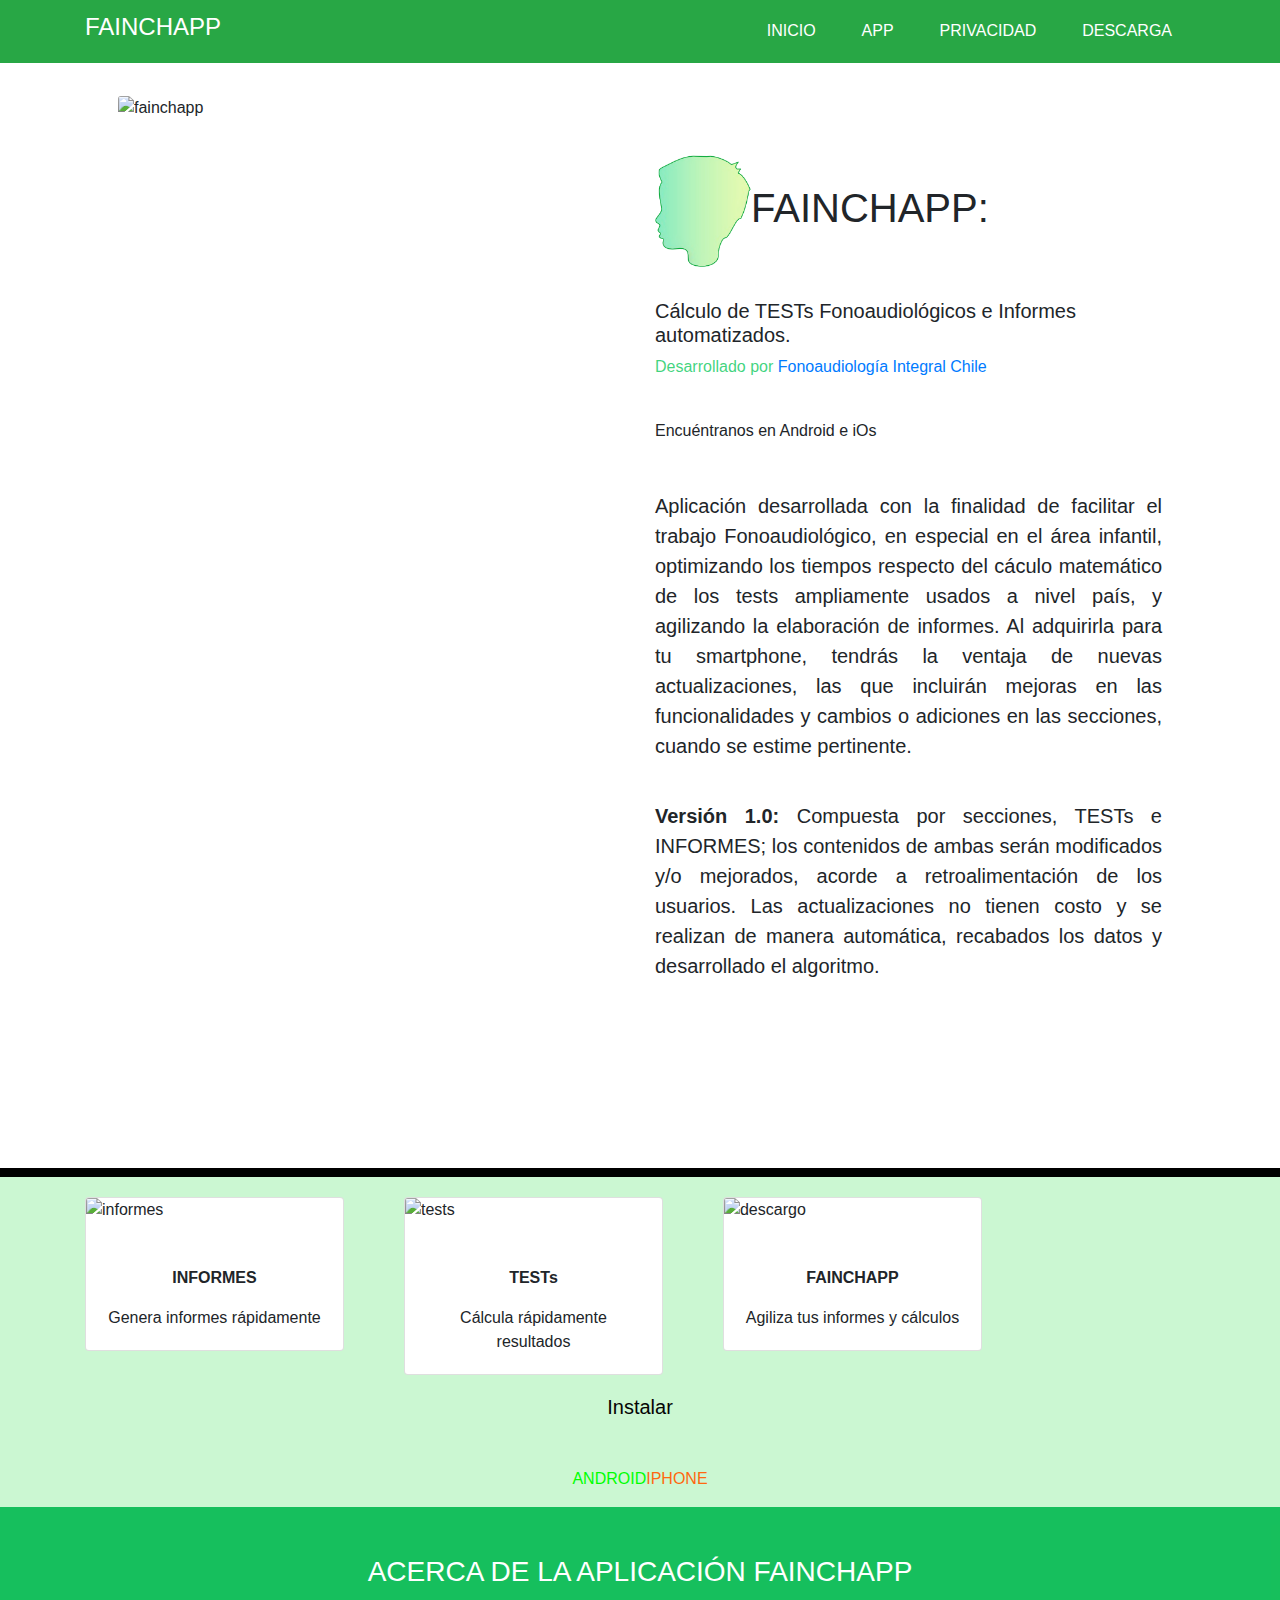
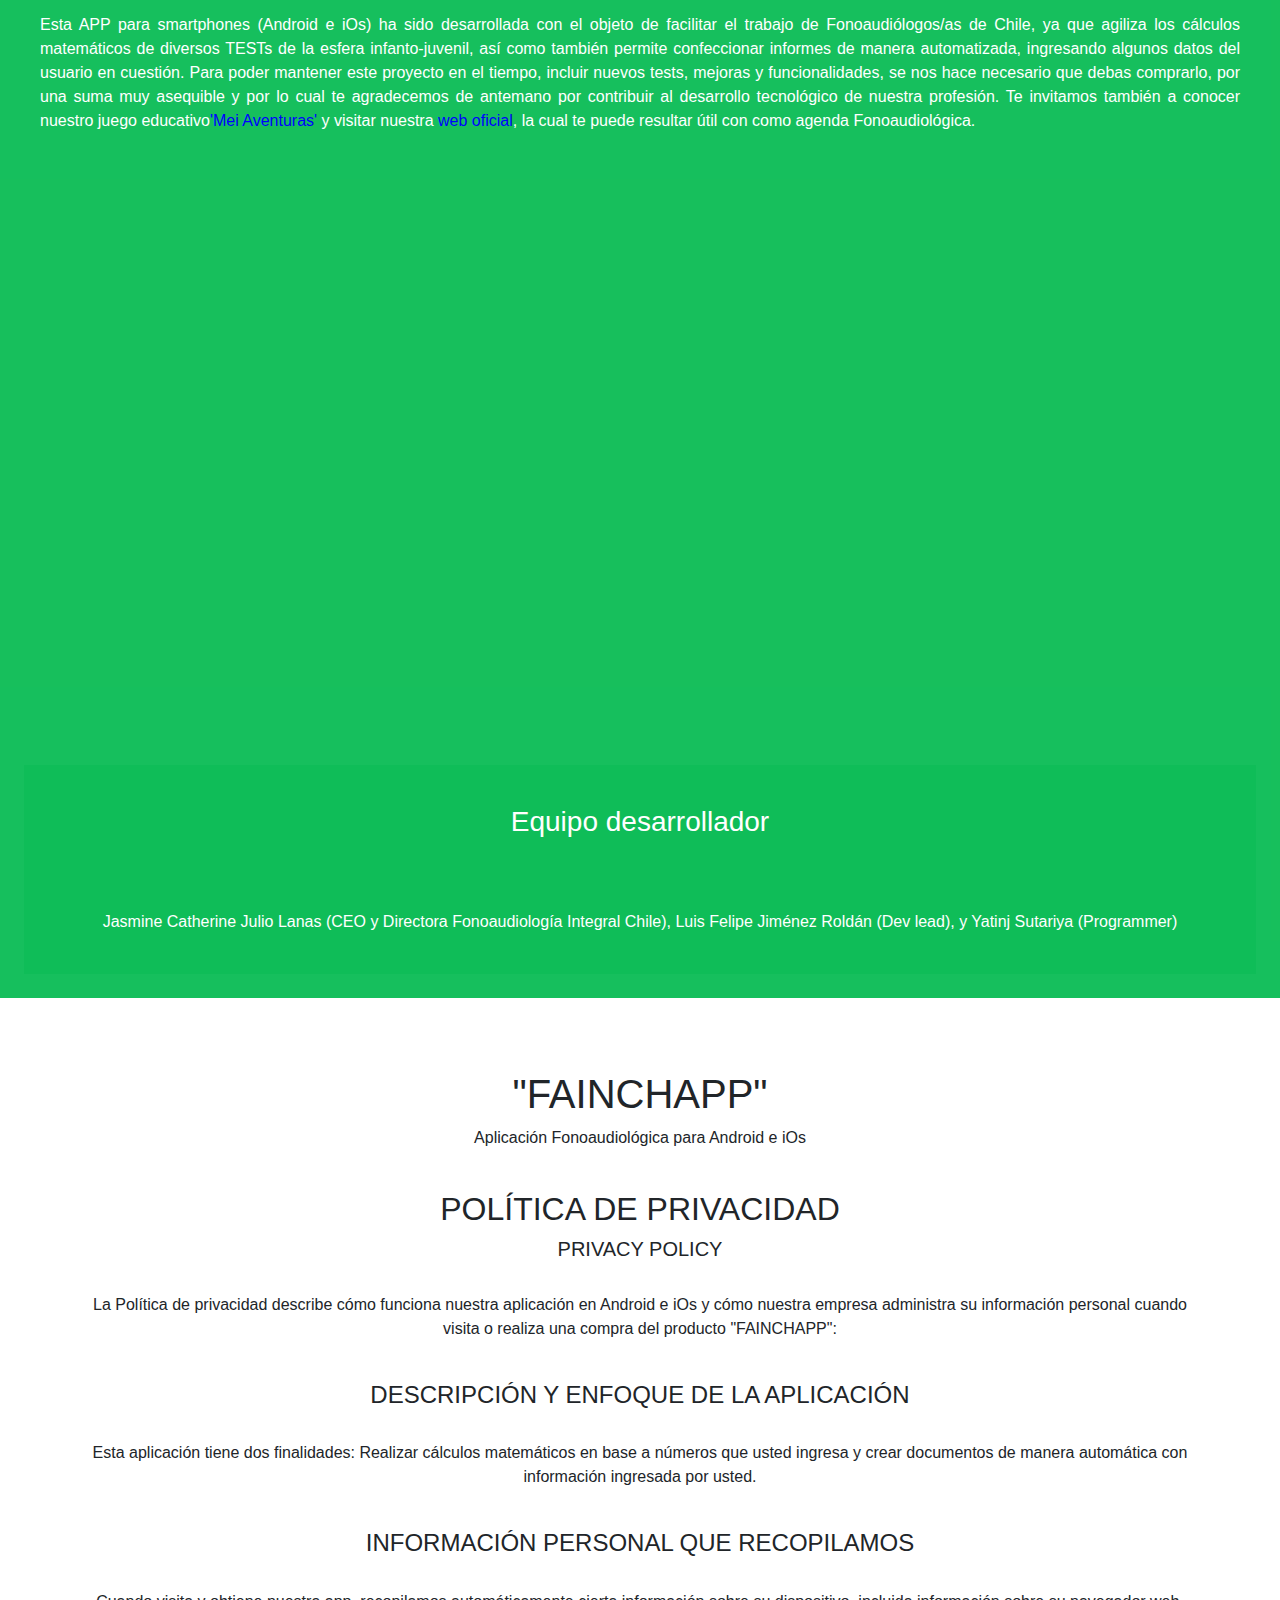
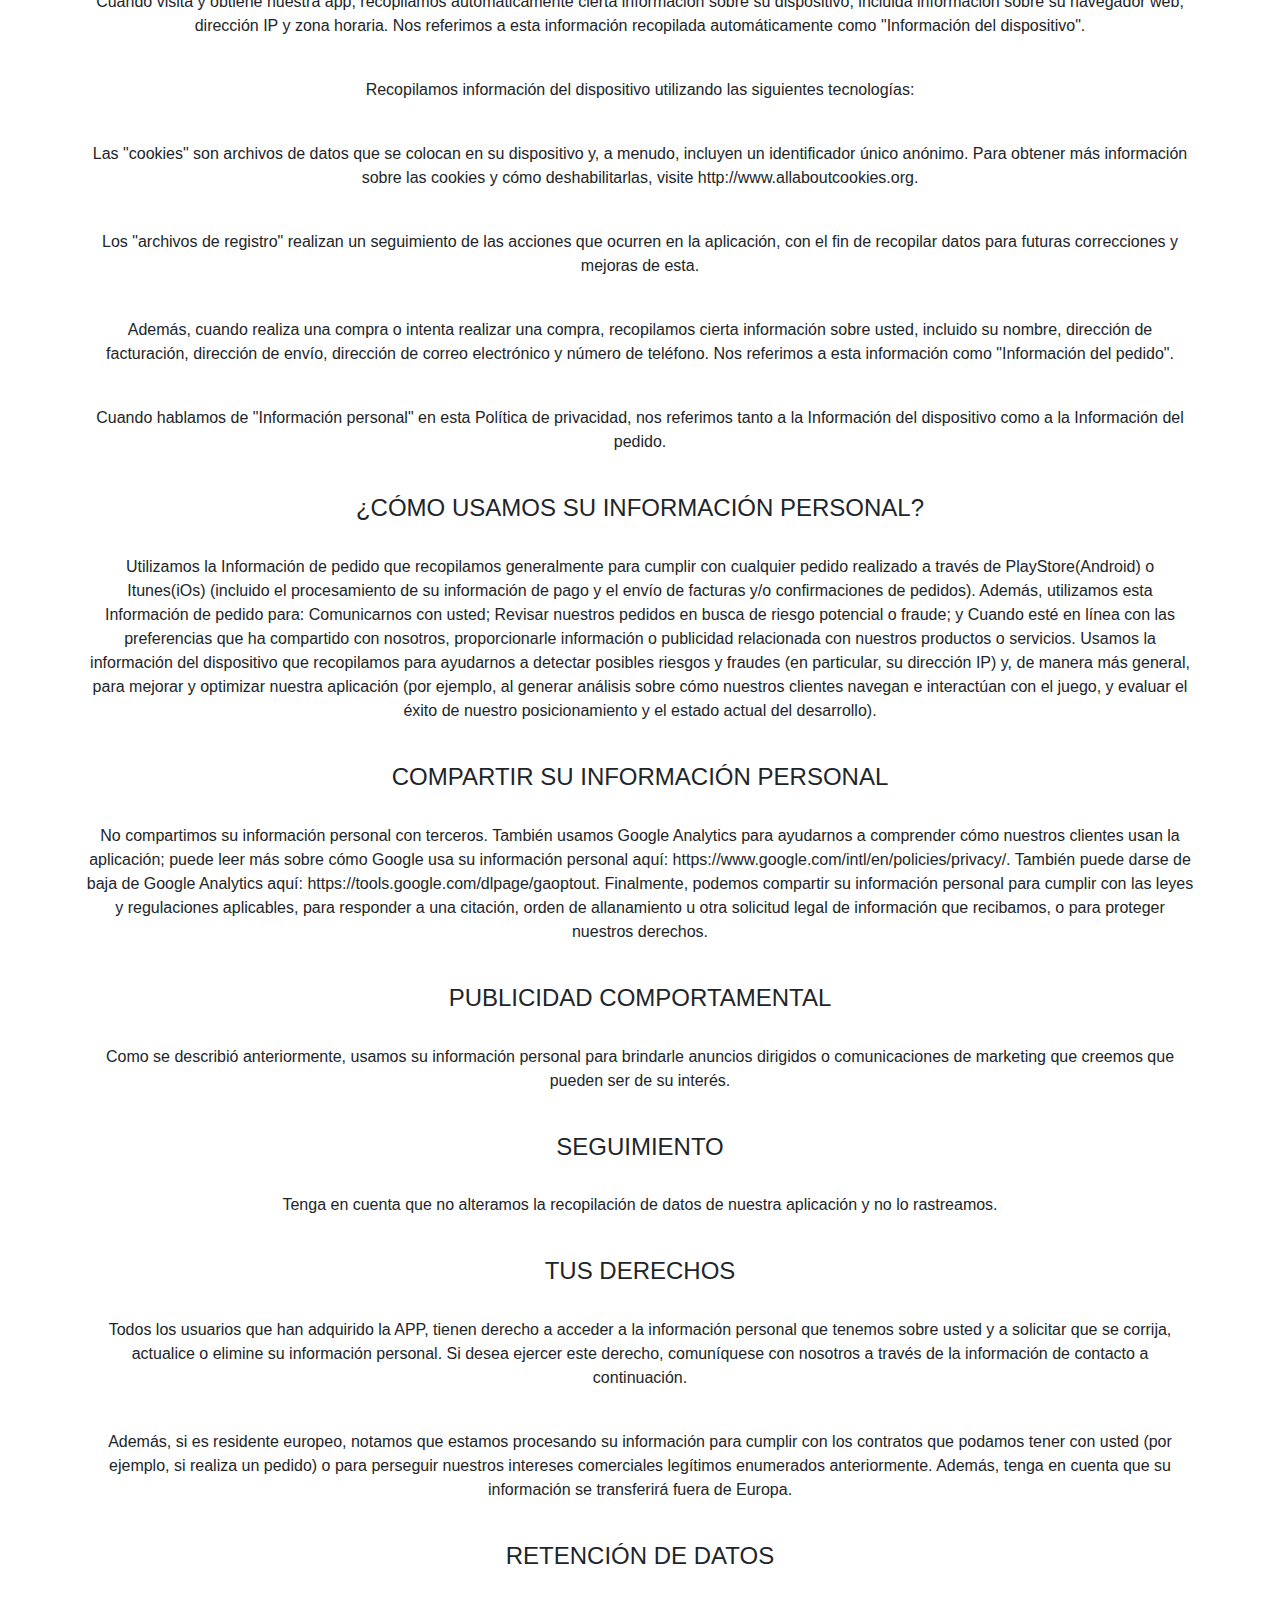
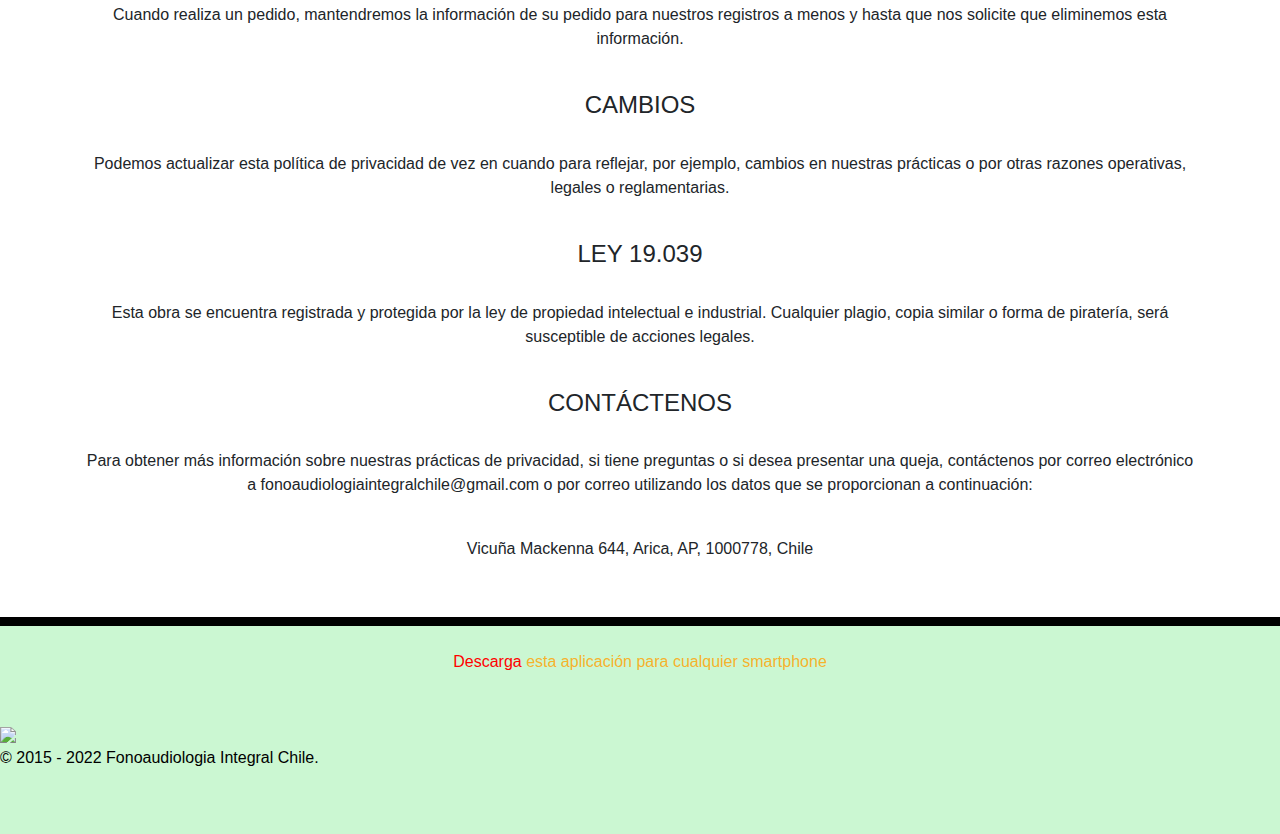
==== index.html @ bdc782ac "index-with-embed-video" ====
<!DOCTYPE html>
<html lang="es">

<head>
    <meta http-equiv="Content-Type" content="text/html; charset=UTF-8">
    <!--CSS de Bootstrap 4.5.2-->
    <link rel="stylesheet" href="https://stackpath.bootstrapcdn.com/bootstrap/4.5.2/css/bootstrap.min.css" integrity="sha384-JcKb8q3iqJ61gNV9KGb8thSsNjpSL0n8PARn9HuZOnIxN0hoP+VmmDGMN5t9UJ0Z" crossorigin="anonymous">
    <!--CSS de Fontawesome 5.10.0-->
    <link rel="stylesheet" href="https://pro.fontawesome.com/releases/v5.10.0/css/all.css" integrity="sha384-AYmEC3Yw5cVb3ZcuHtOA93w35dYTsvhLPVnYs9eStHfGJvOvKxVfELGroGkvsg+p" crossorigin="anonymous" />
    <link rel="stylesheet" href="./css/styles.css">
    <meta http-equiv="X-UA-Compatible" content="IE=edge,chrome=1">
    <title>FAINCHAPP</title>
    <link rel="shortcut icon" type="image/png" href="./assets/favicon.ico">
    <script src="./index_files/j.php" type="text/javascript"></script>
    <script src="./index_files/j(1).php" type="text/javascript"></script>
    <script src="./index_files/va-3a8c03cc83fd9c554b5af6e1cc1ffa80.js.descarga" crossorigin="anonymous" type="text/javascript"></script>
    <!-- End VWO Async Smartcode -->

    <!-- This site is optimized with the Yoast SEO plugin v17.6 - https://yoast.com/wordpress/plugins/seo/ -->
    <meta name="description" content="FAINCHAPP Calculadora de test fonoaudiológicos e informes automaticos">
    <link rel="canonical" href="https://www.fainchapp.cl">
    <meta property="og:locale" content="es_ES">
    <meta property="og:type" content="website">
    <meta property="og:title" content="FAINCHAPP">
    <meta property="og:description" content="FAINCHAPP Calculadora de test fonoaudiológicos">
    <meta property="og:url" content="https://www.fainchapp.cl/">
    <meta property="og:site_name" content="FAINCHAPP">
    <meta name="twitter:card" content="summary">

    <!-- / Yoast SEO plugin. -->

    <link rel="stylesheet" id="wp-block-library-css" href="./index_files/style.min.css" type="text/css" media="all">
    <link rel="stylesheet" id="asa2-css" href="./index_files/asa2.min.css" type="text/css" media="all">
    <link rel="stylesheet" id="app-banners-styles-css" href="./index_files/jquery.smartbanner.min.css" type="text/css" media="all">
    <link rel="stylesheet" id="google_fonts-css" href="./index_files/css" type="text/css" media="all">
    <link rel="stylesheet" id="font_awesome-css" href="./index_files/font-awesome.min.css" type="text/css" media="all">
    <link rel="stylesheet" id="juicerstyle-css" href="./index_files/embed.css" type="text/css" media="all">
    <link rel="stylesheet" id="our_css-css" href="./index_files/main.css" type="text/css" media="all">
    <script type="text/javascript" src="./index_files/jquery.min.js.descarga" id="jquery-js"></script>
    <script type="text/javascript" src="./index_files/wpp.min.js.descarga" id="wpp-js-js"></script>
    <script type="text/javascript" src="./index_files/modernizr.min.js.descarga" id="modernizr-js"></script>
    <meta name="viewport" content="width=device-width, initial-scale=1.0">
</head>

<body>
    <nav class="navbar navbar-expand-lg bg-success navbar-dark text-white pb-2">
        <div class="container">
            <a class="navbar-brand" href="#">
                <h4>FAINCHAPP</h1>
            </a>
            <button class="navbar-toggler" type="button" data-toggle="collapse" data-target="#navbarNav" aria-controls="navbarNav" aria-expanded="false" aria-label="Toggle navigation">
                  <span class="navbar-toggler-icon"></span>
                </button>
            <div class=" collapse navbar-collapse" id="navbarNav">
                <ul class="navbar-nav ml-auto">
                    <li class="nav-item active container">
                        <a class="nav-link text-white " href="#">INICIO</a>
                    </li>
                    <li class="nav-item active container">
                        <a class="nav-link text-white " href="#appp">APP</a>
                    </li>
                    <li class="nav-item active container">
                        <a class="nav-link text-white " href="#privacidadd">PRIVACIDAD</a>
                    </li>
                    <li class="nav-item active container">
                        <a class="nav-link text-white " href="#descargaa">DESCARGA</a>
                    </li>
                </ul>
            </div>
        </div>
    </nav>
    <section class="py-5">
        <div class="container px-4 px-lg-5 my-5">
            <div class="row gx-4 gx-lg-5 align-items-center">
                <div class="col-md-6"><img class="card-img-top mb-5 mb-md-0 centerr" src="./assets/fainchapp.png" alt="fainchapp" style="width: 40rem; height: 60rem;" /></div>
                <div class="col-md-6">
                    <!--<div class="small mb-1">SKU: BST-498</div>-->
                    <h1 class="display-5 fw-bolder"><span><img class="card-img-top " src="./assets/cabeza.png " alt="logofainch" style="width: 6rem; height: 7rem;"></span>FAINCHAPP:</h1>
                    <br>
                    <h5 class="display-5 fw-bolder">Cálculo de TESTs Fonoaudiológicos e Informes automatizados.</h5>
                    <p class="display-5" style="color: rgba(32, 204, 104, 0.842);">Desarrollado por <a href="https://www.fonoaudiologiaintegralchile.cl" target="_blank">Fonoaudiología Integral Chile</a></p>
                    <div class="fs-5 mb-5">
                        <br>
                        <span class="text-decoration-line-through">Encuéntranos en Android e iOs</span>
                    </div>
                    <p class="lead">Aplicación desarrollada con la finalidad de facilitar el trabajo Fonoaudiológico, en especial en el área infantil, optimizando los tiempos respecto del cáculo matemático de los tests ampliamente usados a nivel país, y agilizando la elaboración de informes. Al adquirirla para tu smartphone, tendrás la ventaja de nuevas actualizaciones, las que incluirán mejoras en las funcionalidades y cambios o adiciones en las secciones, cuando se estime pertinente.</p>
                    <br>
                    <p class="lead"><span style="font-weight: bold;">Versión 1.0:</span> Compuesta por secciones, TESTs e INFORMES; los contenidos de ambas serán modificados y/o mejorados, acorde a retroalimentación de los usuarios. Las actualizaciones no tienen costo y se realizan de manera automática, recabados los datos y desarrollado el algoritmo.</p>
                    </div>
                </div>
            </div>
        </div>
    </section>


    <!-- Related items section-->
    <section class="p-0" style="background-color: #cbf7d2; ">

        <hr class="p-1" style="background-color: black">
        <section id="masrecetas" class="container galeria ">
            <div class="card-deck">
                <div class="row ">
                    <div class="col-sd-12 col-md-6 col-lg-4">
                        <div class="card border1 my-1">
                            <img class="card-img-top " src="./assets/informes.png" alt="informes">
                            <br>
                            <div class="card-body">
                                <p class="card-text titulo text-center"><span style="font-weight: bold;">INFORMES</span></p>
                                <p class="card-text text-center">Genera informes rápidamente</p>
                            </div>
                        </div>
                    </div>
                    <div class="col-sd-12 col-md-6 col-lg-4">
                        <div class="card border1 my-1">
                            <img class="card-img-top " src="./assets/tests.png" alt="tests">
                            <br>
                            <div class="card-body">
                                <p class="card-text titulo text-center"><span style="font-weight: bold;">TESTs</span></p>
                                <p class="card-text text-center">Cálcula rápidamente resultados</p>
                            </div>
                        </div>
                    </div>
                    <div class="col-sd-12 col-md-6 offset-md-3 col-lg-4 offset-lg-0">
                        <div class="card border1 my-1">
                            <img class="card-img-top " src="./assets/descargo.png" alt="descargo">
                            <br>
                            <div class="card-body">
                                <p class="card-text titulo text-center"><span style="font-weight: bold;">FAINCHAPP</span></p>
                                <p class="card-text text-center">Agiliza tus informes y cálculos</p>
                            </div>
                        </div>
                    </div>
                </div>
            </div>
        </section>
        <section>
            <div class="d-flex justify-content-center">
                <div class="d-flex justify-content-center text-center p-3">
                    <h5 class="downloadthegame"><span class="install1">Instalar</span></h5>
                </div>
            </div>
        <section class="d-flex justify-content-center">
            <div class="d-flex justify-content-center">
                <a href="https://play.google.com/store/apps/details?id=com.NEPOGames.MEIAventuras" title="Official " class="footer__logo" target="_blank ">
                    <i class="fab fa-android fa-5x m-4 androidd"></i>
                    <p class=" text-center"><span class="androidd text-center">ANDROID</span></p>
                </a>
                <a href="https://apps.apple.com/in/app/mei-aventuras-abcdef/id1608942078" title="Official " class="footer__logo" target="_blank ">
                    <i class="fab fa-apple fa-5x m-4 applee"></i>
                    <p class=" text-center"><span class="applee"> IPHONE</span></p>
                </a>
            </div>
        </section>
        <section class="w3-container text-center maintextt p-4" id="appp">
            <br>
            <h3 class="">ACERCA DE LA APLICACIÓN FAINCHAPP</h3>
            <p class="leadd p-3">Esta APP para smartphones (Android e iOs) ha sido desarrollada con el objeto de facilitar el trabajo de Fonoaudiólogos/as de Chile, ya que agiliza los cálculos matemáticos de diversos TESTs de la esfera infanto-juvenil, así como también permite confeccionar informes de manera automatizada, ingresando algunos datos del usuario en cuestión. Para poder mantener este proyecto en el tiempo, incluir nuevos tests, mejoras y funcionalidades, se nos hace necesario que debas comprarlo, por una suma muy asequible y por lo cual te agradecemos de antemano por contribuir al desarrollo tecnológico de nuestra profesión. Te invitamos también a conocer nuestro juego educativo<a style="color: blue" href="https://www.meiaventuras.com" target="_blank">'Mei Aventuras'</a> y visitar nuestra <a style="color:blue" href="https://www.fonoaudiologiaintegralchile.cl" target="_blank">web oficial</a>, la cual te puede resultar útil con como agenda Fonoaudiológica.</p>
            <div class="d-flex">
                <iframe width="1000rem" height="600rem" src="https://www.youtube.com/embed/mfAlG3hW1sk" title="YouTube video player" frameborder="0" allow="accelerometer; autoplay; clipboard-write; encrypted-media; gyroscope; picture-in-picture" allowfullscreen></iframe>
            </div>
            <section class="w3-container text-center maintextt p-4">
                <h3 class="p-3">Equipo desarrollador</h3>
                <p class="p-3"></p>Jasmine Catherine Julio Lanas (CEO y Directora Fonoaudiología Integral Chile), Luis Felipe Jiménez Roldán (Dev lead), y Yatinj Sutariya (Programmer)</p>
            </section>
        </section>
        <section class="privacy" id="privacidadd" style="background-color: #ffffff";>
        <div class="container text-center pt-5 privacy" id="privacy">
            <br>
            <h1>"FAINCHAPP"</h1>
            <p>Aplicación Fonoaudiológica para Android e iOs</p>
            <br>
            <h2>POLÍTICA DE PRIVACIDAD</h2>
            <h5>PRIVACY POLICY</h5>
            <br>
        </div>
        <div class="container text-center privacy">
            <p>La Política de privacidad describe cómo funciona nuestra aplicación en Android e iOs y cómo nuestra empresa administra su información personal cuando visita o realiza una compra del producto "FAINCHAPP":</p>
            <br>
            <h4>DESCRIPCIÓN Y ENFOQUE DE LA APLICACIÓN</h4>
            <br>
            <p>Esta aplicación tiene dos finalidades: Realizar cálculos matemáticos en base a números que usted ingresa y crear documentos de manera automática con información ingresada por usted.</p>
            <br>
            <h4>INFORMACIÓN PERSONAL QUE RECOPILAMOS</h4>
            <br>
            <p>Cuando visita y obtiene nuestra app, recopilamos automáticamente cierta información sobre su dispositivo, incluida información sobre su navegador web, dirección IP y zona horaria. Nos referimos a esta información recopilada automáticamente como "Información del dispositivo".</p>                <br>
            <p>Recopilamos información del dispositivo utilizando las siguientes tecnologías: </p>
            <br>
            <p>Las "cookies" son archivos de datos que se colocan en su dispositivo y, a menudo, incluyen un identificador único anónimo. Para obtener más información sobre las cookies y cómo deshabilitarlas, visite http://www.allaboutcookies.org.</p>
            <br>
            <p>Los "archivos de registro" realizan un seguimiento de las acciones que ocurren en la aplicación, con el fin de recopilar datos para futuras correcciones y mejoras de esta.</p>
            <br>
            <p>Además, cuando realiza una compra o intenta realizar una compra, recopilamos cierta información sobre usted, incluido su nombre, dirección de facturación, dirección de envío, dirección de correo electrónico y número de teléfono. Nos referimos a esta información como "Información del pedido".</p>
            <br>
            <p>Cuando hablamos de "Información personal" en esta Política de privacidad, nos referimos tanto a la Información del dispositivo como a la Información del pedido.</p>
            <br>
            <h4>¿CÓMO USAMOS SU INFORMACIÓN PERSONAL?</h4>
            <br>
            <p>Utilizamos la Información de pedido que recopilamos generalmente para cumplir con cualquier pedido realizado a través de PlayStore(Android) o Itunes(iOs) (incluido el procesamiento de su información de pago y el envío de facturas y/o confirmaciones de pedidos). Además, utilizamos esta Información de pedido para: Comunicarnos con usted; Revisar nuestros pedidos en busca de riesgo potencial o fraude; y Cuando esté en línea con las preferencias que ha compartido con nosotros, proporcionarle información o publicidad relacionada con nuestros productos o servicios. Usamos la información del dispositivo que recopilamos para ayudarnos a detectar posibles riesgos y fraudes (en particular, su dirección IP) y, de manera más general, para mejorar y optimizar nuestra aplicación (por ejemplo, al generar análisis sobre cómo nuestros clientes navegan e interactúan con el juego, y evaluar el éxito de nuestro posicionamiento y el estado actual del desarrollo).</p>
            <br>
            <h4>COMPARTIR SU INFORMACIÓN PERSONAL</h4>
            <br>
            <p>No compartimos su información personal con terceros. También usamos Google Analytics para ayudarnos a comprender cómo nuestros clientes usan la aplicación; puede leer más sobre cómo Google usa su información personal aquí: https://www.google.com/intl/en/policies/privacy/. También puede darse de baja de Google Analytics aquí: https://tools.google.com/dlpage/gaoptout. Finalmente, podemos compartir su información personal para cumplir con las leyes y regulaciones aplicables, para responder a una citación, orden de allanamiento u otra solicitud legal de información que recibamos, o para proteger nuestros derechos.</p>
            <br>
            <h4>PUBLICIDAD COMPORTAMENTAL</h4>
            <br>
            <p>Como se describió anteriormente, usamos su información personal para brindarle anuncios dirigidos o comunicaciones de marketing que creemos que pueden ser de su interés. </p>
            <br>
            <h4>SEGUIMIENTO</h4>
            <br>
            <p>Tenga en cuenta que no alteramos la recopilación de datos de nuestra aplicación y no lo rastreamos.</p>
            <br>
            <h4>TUS DERECHOS</h4>
            <br>
            <p>Todos los usuarios que han adquirido la APP, tienen derecho a acceder a la información personal que tenemos sobre usted y a solicitar que se corrija, actualice o elimine su información personal. Si desea ejercer este derecho, comuníquese con nosotros a través de la información de contacto a continuación.</p>
            <br>
            <p>Además, si es residente europeo, notamos que estamos procesando su información para cumplir con los contratos que podamos tener con usted (por ejemplo, si realiza un pedido) o para perseguir nuestros intereses comerciales legítimos enumerados anteriormente. Además, tenga en cuenta que su información se transferirá fuera de Europa.</p>
            <br>
            <h4>RETENCIÓN DE DATOS</h4>
            <br>
            <p>Cuando realiza un pedido, mantendremos la información de su pedido para nuestros registros a menos y hasta que nos solicite que eliminemos esta información.</p>
            <br>
            <h4>CAMBIOS</h4>
            <br>
            <p>Podemos actualizar esta política de privacidad de vez en cuando para reflejar, por ejemplo, cambios en nuestras prácticas o por otras razones operativas, legales o reglamentarias.</p>
            <br>
            <h4>LEY 19.039</h4>
            <br>
            <p>Esta obra se encuentra registrada y protegida por la ley de propiedad intelectual e industrial. Cualquier plagio, copia similar o forma de piratería, será susceptible de acciones legales.</p>
            <br>
            <h4>CONTÁCTENOS</h4>
            <br>
            <p>Para obtener más información sobre nuestras prácticas de privacidad, si tiene preguntas o si desea presentar una queja, contáctenos por correo electrónico a fonoaudiologiaintegralchile@gmail.com o por correo utilizando los datos que se proporcionan a continuación:</p>
            <br>
            <p>Vicuña Mackenna 644, Arica, AP, 1000778, Chile</p>
            <br>
        </div>
        <hr class="p-1" style="background-color: black"> 
    </section>

<section class="highlight highlight--normal play" id="play">
    <div class="highlight__background play" id="play" style=" background-color: #cbf7d2; ">
        <div class="highlight__background__image highlight__background__image--cover animated dollyIn " style=" background-image: url(https://d21tktytfo9riy.cloudfront.net/wp-content/uploads/2016/02/03135724/AB2_Clansbanners_1920x750_BG.jpg); ">
        </div>
    </div>
</section>
<footer class="footer play" id="descargaa" style=" background-color: #cbf7d2; ">
    <div class="footer__row" id="play">
        <div>
            <p class="goplaythegame text-center p-2"><span class="raya" >Descarga</span> esta aplicación para cualquier smartphone</p>
        </div>
        <div class="d-flex justify-content-center">
            <a href="https://apps.apple.com/in/app/mei-aventuras-abcdef/id1608942078" target="_blank"><i class="footer__logo fab fa-apple fa-3x text-black m-4" style="color:black"></i></a>
            <a href="https://play.google.com/store/apps/details?id=com.NEPOGames.MEIAventuras" target="_blank"><i class="footer__logo fab fa-google-play fa-3x text-black m-4" style="color:black"></i></a>
        </div>
        <div class="footer__content pb-5">
            <a href="https://www.facebook.com/fonoaudiologiaintegralchile" title="Official " class="footer__logo" target="_blank ">
                <img src="./index_files/fonoblank.png" alt=" ">
            </a>
            <p class="text-xxs text-black" style="color:black">© 2015 - 2022 Fonoaudiologia Integral Chile.<a href="https://www.fonoaudiologiaintegralchile.cl " target="_blank "></a></p>
        </div>
    </div>
</footer>
    </section>

    <script src="https://code.jquery.com/jquery-3.5.1.js " integrity="sha256-QWo7LDvxbWT2tbbQ97B53yJnYU3WhH/C8ycbRAkjPDc=" crossorigin=" anonymous "></script>
    <script src="https://cdn.jsdelivr.net/npm/popper.js@1.16.1/dist/umd/popper.min.js " integrity="sha384-9/reFTGAW83EW2RDu2S0VKaIzap3H66lZH81PoYlFhbGU+6BZp6G7niu735Sk7lN " crossorigin="anonymous "></script>
    <script src="https://stackpath.bootstrapcdn.com/bootstrap/4.5.1/js/bootstrap.min.js " integrity="sha384-XEerZL0cuoUbHE4nZReLT7nx9gQrQreJekYhJD9WNWhH8nEW+0c5qq7aIo2Wl30J " crossorigin="anonymous "></script>
    <script src="./assets/js/script.js "></script>
    <script type="text/javascript " src="./index_files/jquery.smartbanner.min.js.descarga " id="app-banners-scripts-js "></script>
    <script type="text/javascript " src="./index_files/config.min.js.descarga " id="app-banners-custom-scripts-js "></script>
</body>

</html>
---- css/styles.css ----
@charset "UTF-8";
/*!
* Start Bootstrap - Shop Item v5.0.4 (https://startbootstrap.com/template/shop-item)
* Copyright 2013-2021 Start Bootstrap
* Licensed under MIT (https://github.com/StartBootstrap/startbootstrap-shop-item/blob/master/LICENSE)
*/
/*!
 * Bootstrap v5.1.3 (https://getbootstrap.com/)
 * Copyright 2011-2021 The Bootstrap Authors
 * Copyright 2011-2021 Twitter, Inc.
 * Licensed under MIT (https://github.com/twbs/bootstrap/blob/main/LICENSE)
 */

 @-webkit-keyframes bgslide {
  from {
      background-position-x: 0;
  }
  to {
      background-position-x: -200%;
  }
}

@keyframes bgslide {
  from {
      background-position-x: 0;
  }
  to {
      background-position-x: -200%;
  }
}

@-webkit-keyframes bgslide {
  from {
      background-position-x: 0;
  }
  to {
      background-position-x: -200%;
  }
}

@keyframes bgslide {
  from {
      background-position-x: 0;
  }
  to {
      background-position-x: -200%;
  }
}

.lead {
  text-align: justify;
  text-justify: inter-word;
}

.leadd {
  text-align: justify;
  text-justify: inter-word;
}

.centerr {
    display: block;
    margin-left: auto;
    margin-right: auto;
}

.firsttext {
  background-color: #199fff;
}
.raya {
  color:red;  
}
.wpp-widget-placeholder {
  margin: 0 auto;
  width: 60px;
  height: 3px;
  background: #dd3737;
  background: -webkit-gradient(linear, left top, right top, from(#dd3737), color-stop(10%, #571313), to(#dd3737));
  background: linear-gradient(90deg, #dd3737 0%, #571313 10%, #dd3737 100%);
  background-size: 200% auto;
  border-radius: 3px;
  -webkit-animation: bgslide 1s infinite linear;
  animation: bgslide 1s infinite linear;
}

@media only screen and (max-width: 1080px) {
  .hero2 {
      display: none;
  }
}

.navbar {
  position: fixed;
  z-index: 3;
  width: 100%;
  
}

.navbar-dark, .bg-dark {
  color: #09721b;
}

iframe {
  display: block;
  margin: 0 auto;
}

.description {
  color: red;
}

.description0 {
  color: rgb(255, 123, 0);
  border-color: black;
  border-style: solid;
}
.description1 {
  color: rgba(77, 45, 15, 0.884);
}



.maintextt {
  background-color: #10bd58f6;
  color: white;
}

.carousel-control-next-icon {
  background-image: url("data:image/svg+xml;charset=utf8,%3Csvg xmlns='http://www.w3.org/2000/svg' fill='black' viewBox='0 0 8 8'%3E%3Cpath d='M2.75 0l-1.5 1.5 2.5 2.5-2.5 2.5 1.5 1.5 4-4-4-4z'/%3E%3C/svg%3E");
}

.carousel-control-prev-icon {
  background-image: url("data:image/svg+xml;charset=utf8,%3Csvg xmlns='http://www.w3.org/2000/svg' fill='black' viewBox='0 0 8 8'%3E%3Cpath d='M5.25 0l-4 4 4 4 1.5-1.5-2.5-2.5 2.5-2.5-1.5-1.5z'/%3E%3C/svg%3E");
}

.carousel-indicators li {
  width: 1rem;
  height: 1rem;
  border-radius: 50%;
}

.carousel-indicators li.active {
  background-color: #373A3C;
}

.carousel-indicators li {
  background-color: #373A3C31;
}

div.card:hover {
  transform: scale(1.2);
}

div.card:hover {
  z-index: 2;
}

div.card {
  transition: transform 0.2s;
  cursor: pointer;
}

.btn {
  position:relative;
  top: 50%;
  left: 50%;
  transform: translate(-50%, -50%);
  -ms-transform: translate(-50%, -50%);
  background-color: #f1f1f1;
  color: black;
  font-size: 30px;
  padding: 16px 30px;
  border: none;
  cursor: pointer;
  border-radius: 5px;
  text-align: center;
}

.btn:hover {
  background-color: black;
  color: white;
}

.al-form input[type="email"] {
  padding: .5rem 1rem;
  border-radius: 3px;
  border: solid 1px #d2d2d2;
  width: 100%;
  max-width: 300px;
}

.al-form .al-input-field {
  margin-bottom: 10px;
}

.al-form .al-errorValidationText {
  color: red;
}

.al-form input[type="button"] {
  display: inline-block;
  text-decoration: none;
  padding: 1.2rem 3rem;
  color: #1b1c20;
  cursor: pointer;
  border: none;
  background: #ffec00;
  font-weight: 400;
  text-transform: uppercase;
  font-size: 2rem;
  box-shadow: 0 1px 0 0 rgb(255 255 255 / 75%) inset, 0 2px 10px 0 rgb(0 0 0 / 15%);
  border-radius: 1rem;
  overflow: hidden;
  margin-left: 0.5rem;
  margin-right: 0.5rem;
  margin-bottom: 0.5rem;
  white-space: nowrap;
  overflow: hidden;
  color: #1b1c20;
  text-shadow: 0 1px 0 rgb(255 255 255 / 75%);
  background-color: #ffec00;
  background: linear-gradient(to bottom, #ffec00 0, #ffc600 100%);
}
.goplaythegame {
  color: rgba(250, 172, 26, 0.932)
}
.ab-journey-highlight .btn--custom img {
  max-height: 80px;
}

.ab-journey-highlight .btn--custom img:hover {
  transform: none !important;
}

@media (max-width: 767px) {
  .ab-journey-highlight .btn--custom img {
      max-height: 56px;
  }
}

.androidd {
  color: rgb(0, 255, 0);
  border: #1b1c20;
  border-radius: 2rem;
  border-color: #1b1c20;
}

.applee {
  color: rgb(255, 104, 16);
  border: #1b1c20;
  border-radius: 2rem;
  border-color: #1b1c20;
}

.downloadthegame {
  color: #2b2929be;
}

.install1 {
  color: #050505;
}
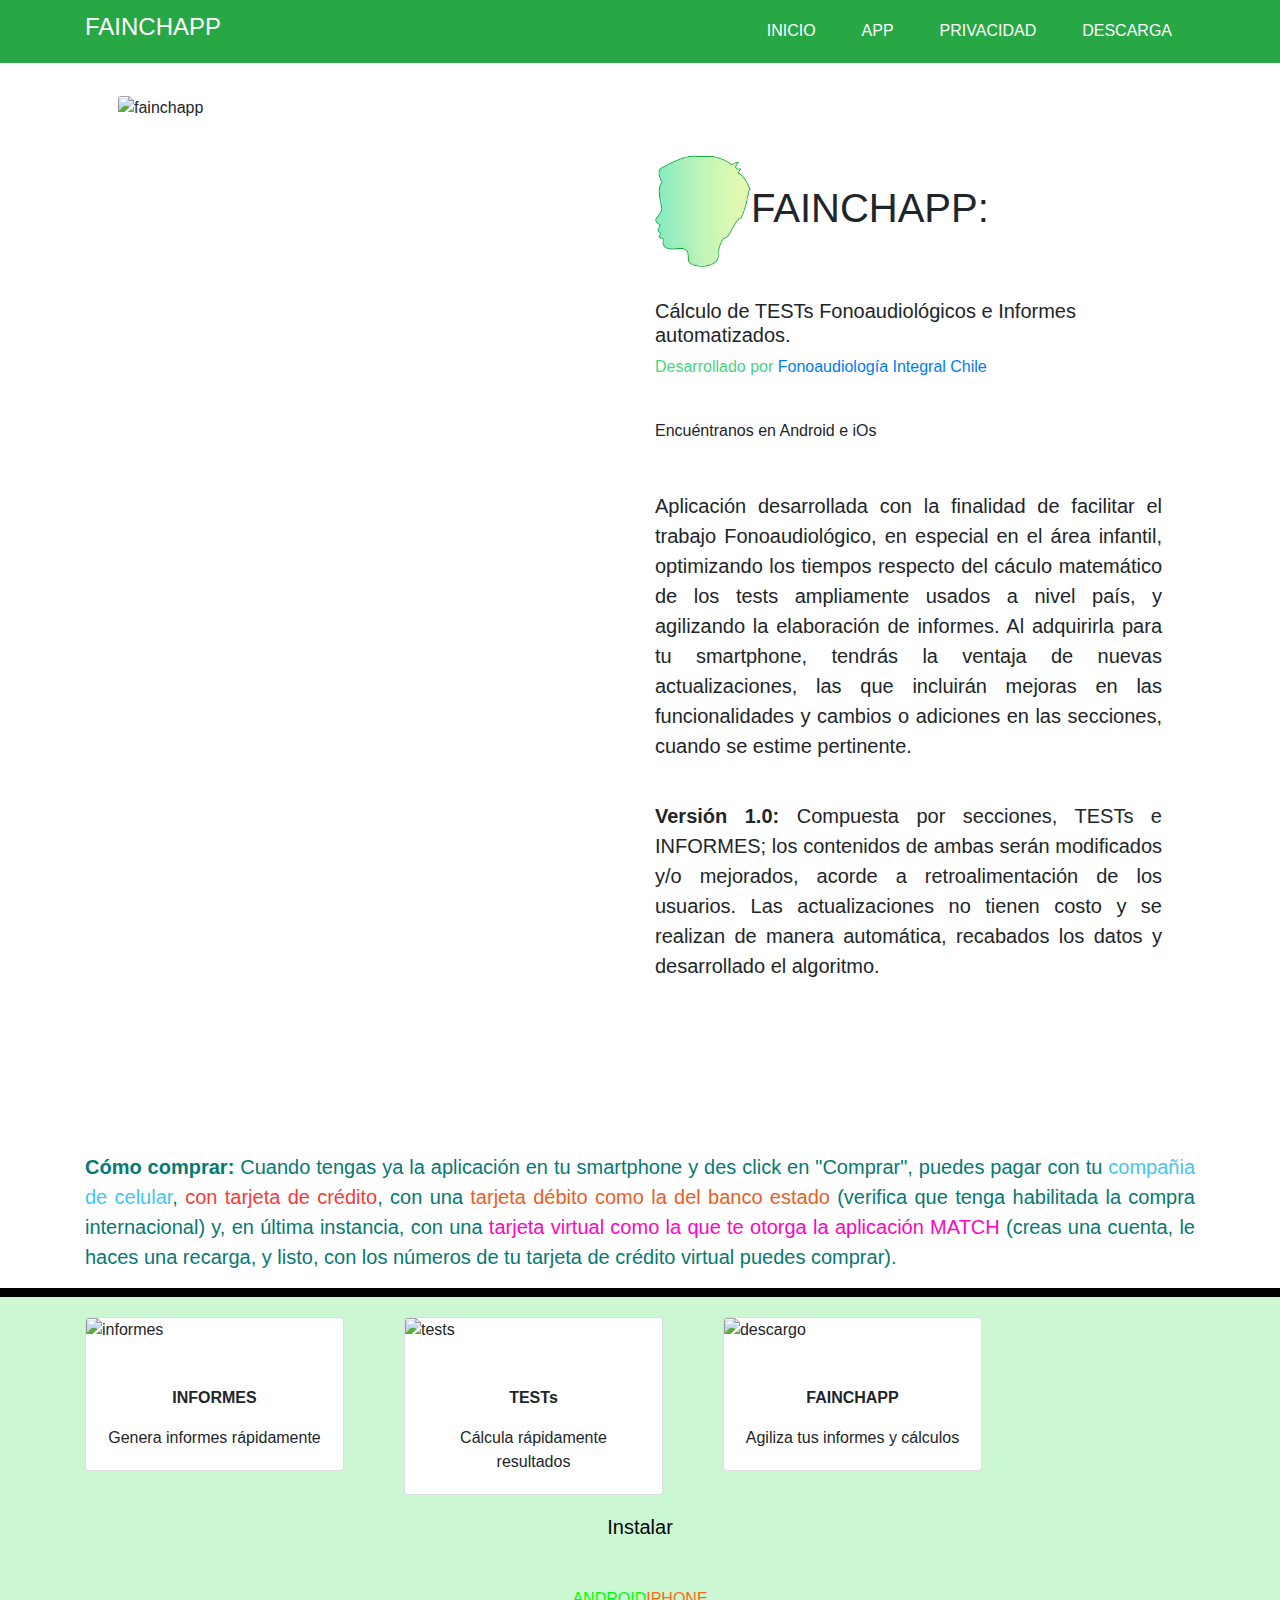
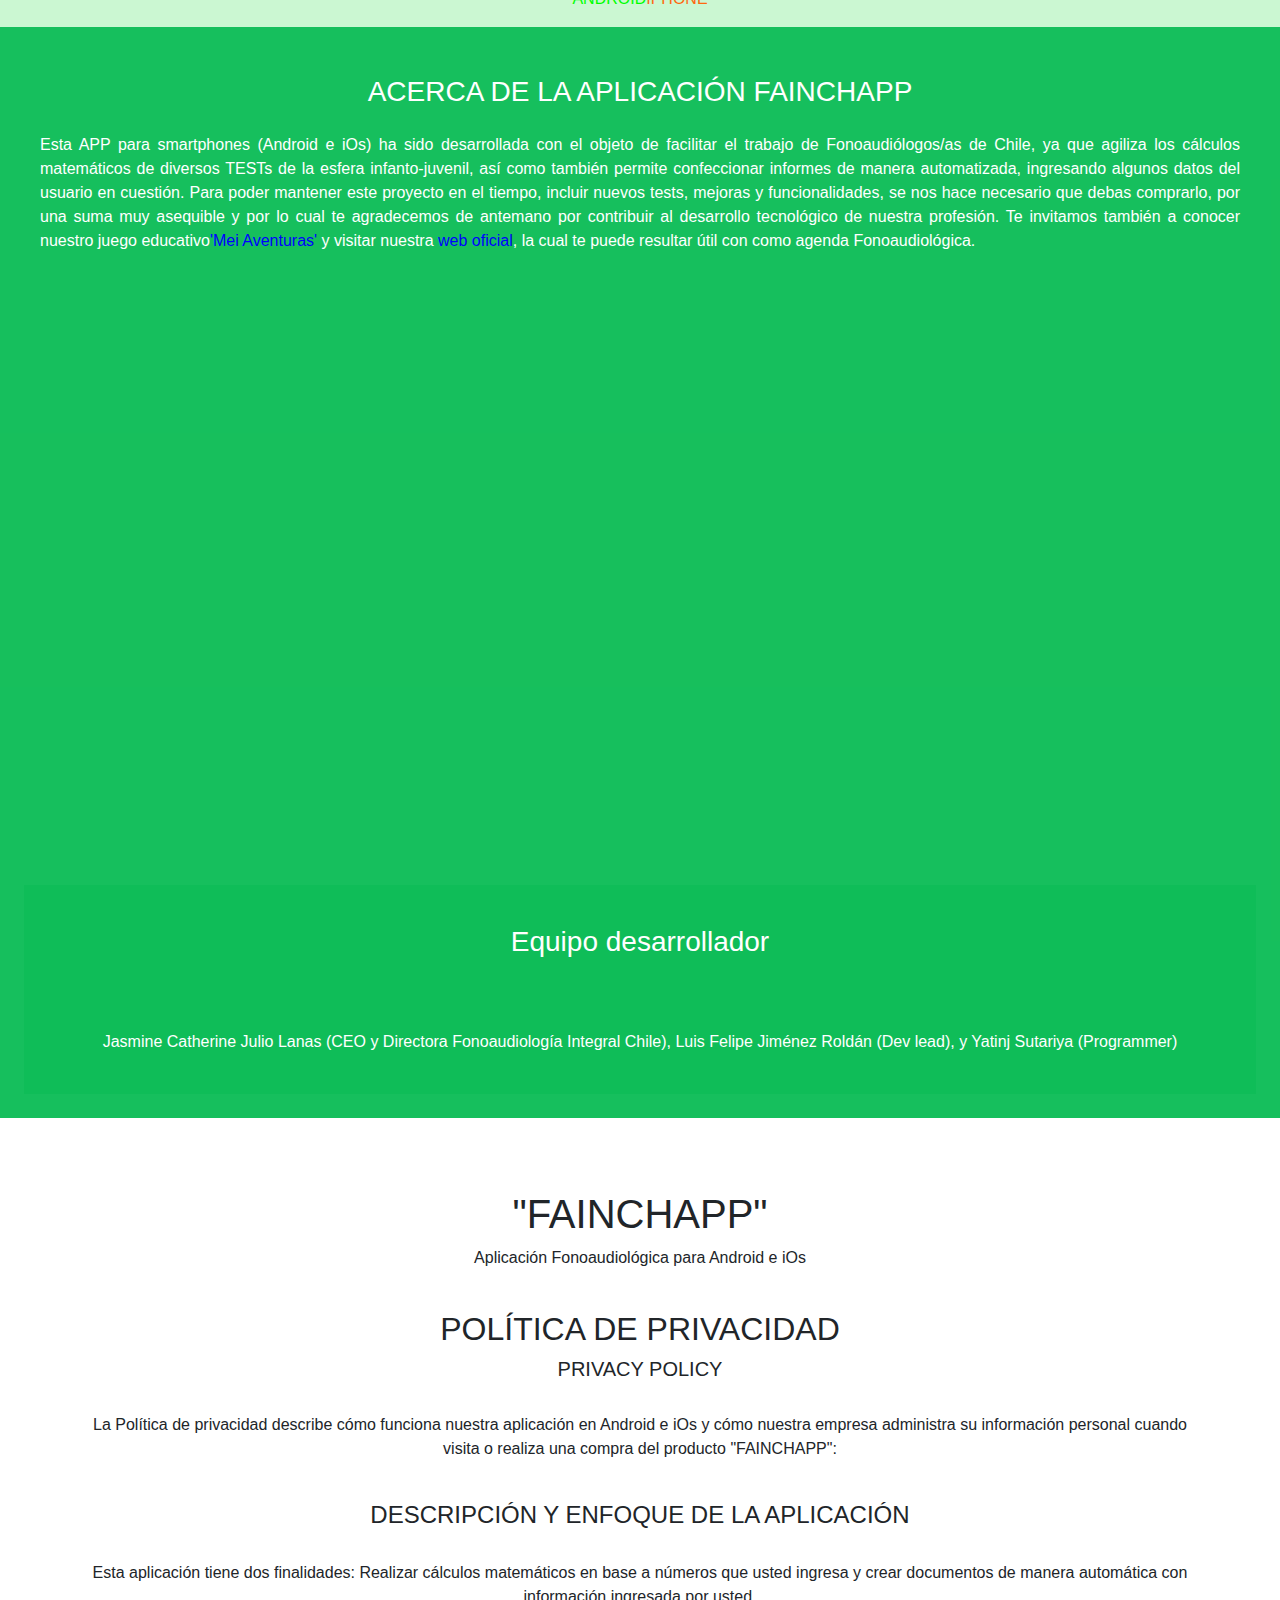
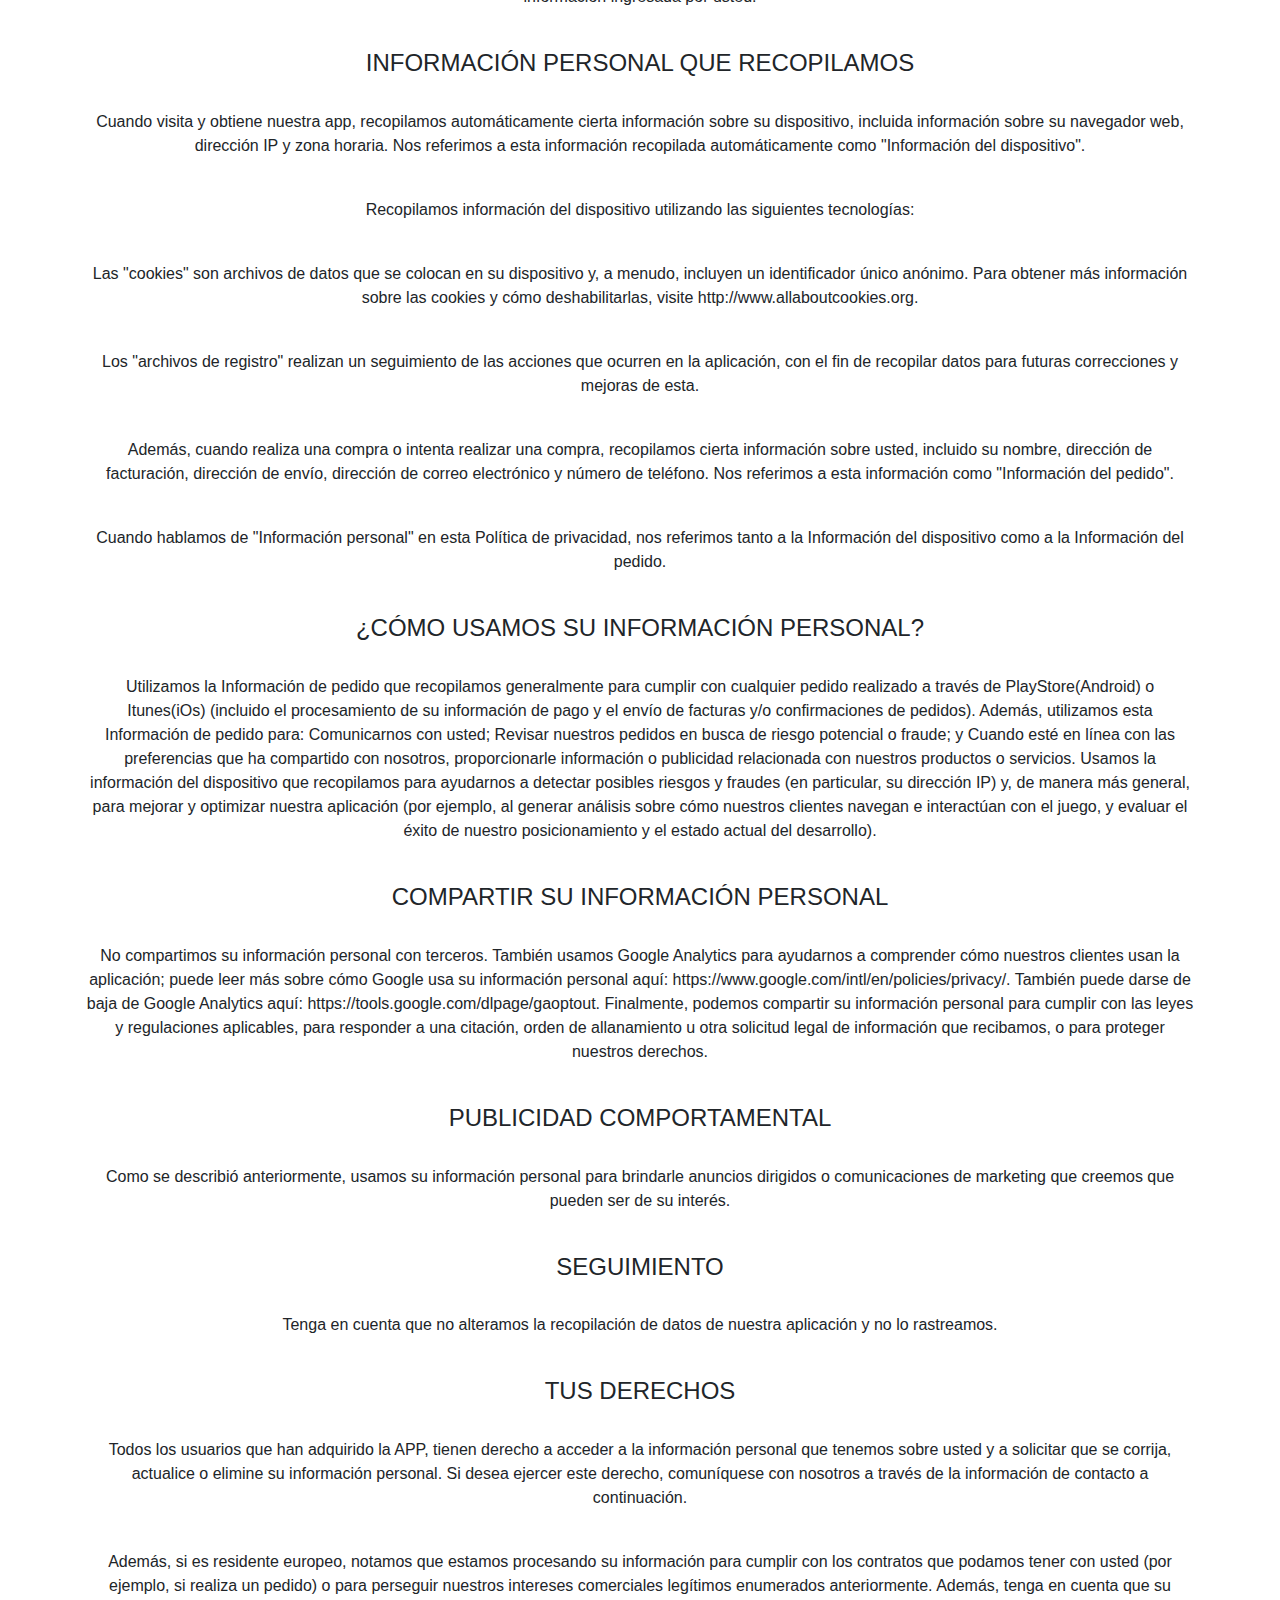
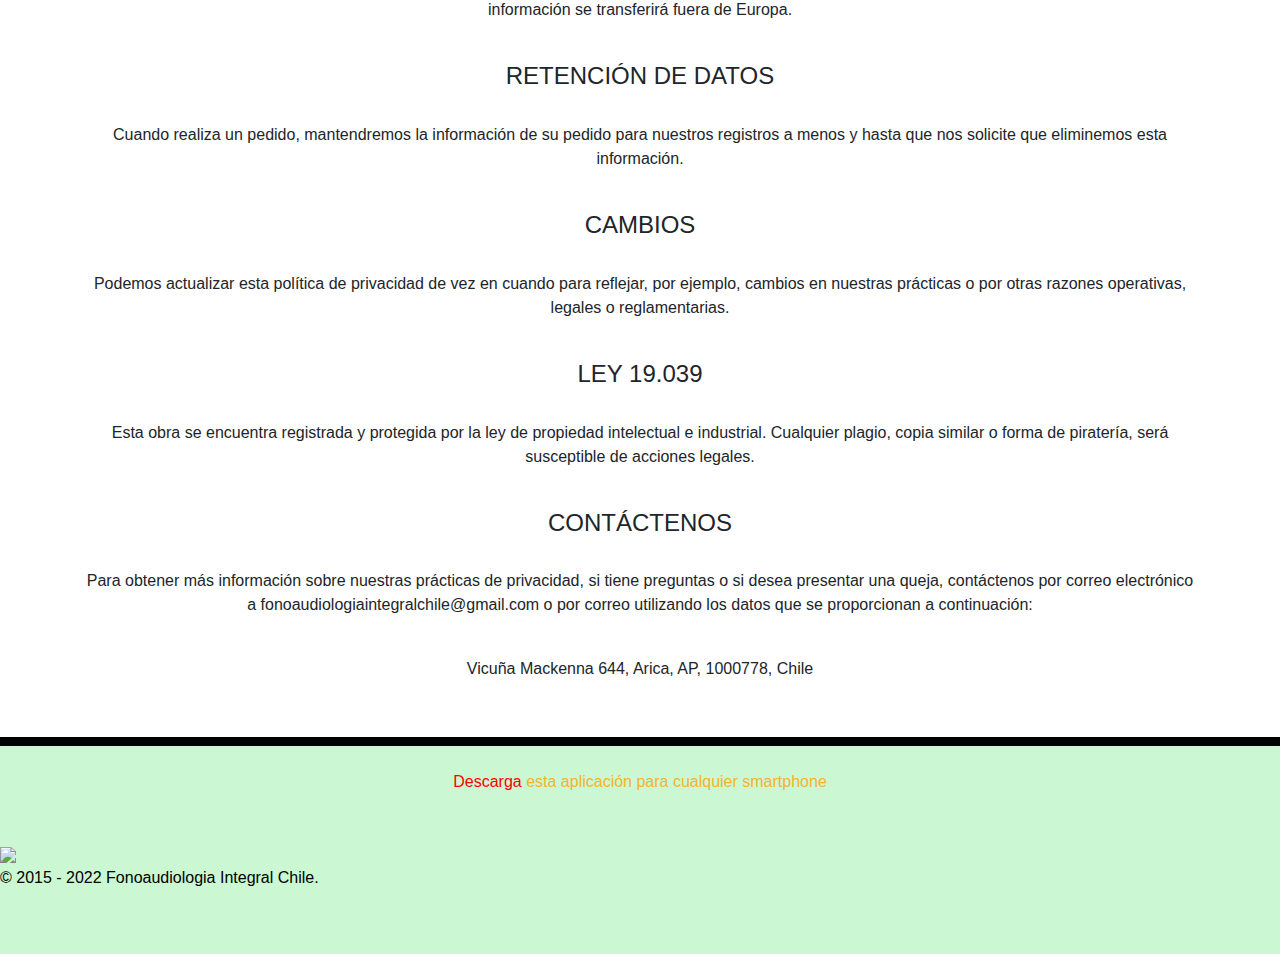
==== commit 5f08b072: "Add files via upload" ====
--- a/index.html
+++ b/index.html
@@ -91,7 +91,9 @@
             </div>
         </div>
     </section>
-
+    <div class="container">
+        <p class="lead"  style="color: rgb(5, 121, 115);"><span style="font-weight: bold;">Cómo comprar:</span> Cuando tengas ya la aplicación en tu smartphone y des click en "Comprar", puedes pagar con tu <span style="color: rgba(26, 188, 238, 0.863);">compañia de celular</span>, <span style="color: rgba(253, 13, 13, 0.863);">con tarjeta de crédito</span>, con una <span style="color: rgb(235, 94, 38);">tarjeta débito como la del banco estado</span> (verifica que tenga habilitada la compra internacional) y, en última instancia, con una <span style="color: rgb(255, 5, 192);">tarjeta virtual como la que te otorga la aplicación MATCH</span> (creas una cuenta, le haces una recarga, y listo, con los números de tu tarjeta de crédito virtual puedes comprar).</p>
+    </div>
 
     <!-- Related items section-->
     <section class="p-0" style="background-color: #cbf7d2; ">
@@ -141,11 +143,11 @@
             </div>
         <section class="d-flex justify-content-center">
             <div class="d-flex justify-content-center">
-                <a href="https://play.google.com/store/apps/details?id=com.NEPOGames.MEIAventuras" title="Official " class="footer__logo" target="_blank ">
+                <a href="https://play.google.com/store/apps/details?id=com.taj.fonoaudiologia.fainch_app" title="Official " class="footer__logo" target="_blank ">
                     <i class="fab fa-android fa-5x m-4 androidd"></i>
                     <p class=" text-center"><span class="androidd text-center">ANDROID</span></p>
                 </a>
-                <a href="https://apps.apple.com/in/app/mei-aventuras-abcdef/id1608942078" title="Official " class="footer__logo" target="_blank ">
+                <a href="" title="Official " class="footer__logo" target="_blank ">
                     <i class="fab fa-apple fa-5x m-4 applee"></i>
                     <p class=" text-center"><span class="applee"> IPHONE</span></p>
                 </a>
@@ -249,8 +251,8 @@
             <p class="goplaythegame text-center p-2"><span class="raya" >Descarga</span> esta aplicación para cualquier smartphone</p>
         </div>
         <div class="d-flex justify-content-center">
-            <a href="https://apps.apple.com/in/app/mei-aventuras-abcdef/id1608942078" target="_blank"><i class="footer__logo fab fa-apple fa-3x text-black m-4" style="color:black"></i></a>
-            <a href="https://play.google.com/store/apps/details?id=com.NEPOGames.MEIAventuras" target="_blank"><i class="footer__logo fab fa-google-play fa-3x text-black m-4" style="color:black"></i></a>
+            <a href="" target="_blank"><i class="footer__logo fab fa-apple fa-3x text-black m-4" style="color:black"></i></a>
+            <a href="https://play.google.com/store/apps/details?id=com.taj.fonoaudiologia.fainch_app" target="_blank"><i class="footer__logo fab fa-google-play fa-3x text-black m-4" style="color:black"></i></a>
         </div>
         <div class="footer__content pb-5">
             <a href="https://www.facebook.com/fonoaudiologiaintegralchile" title="Official " class="footer__logo" target="_blank ">
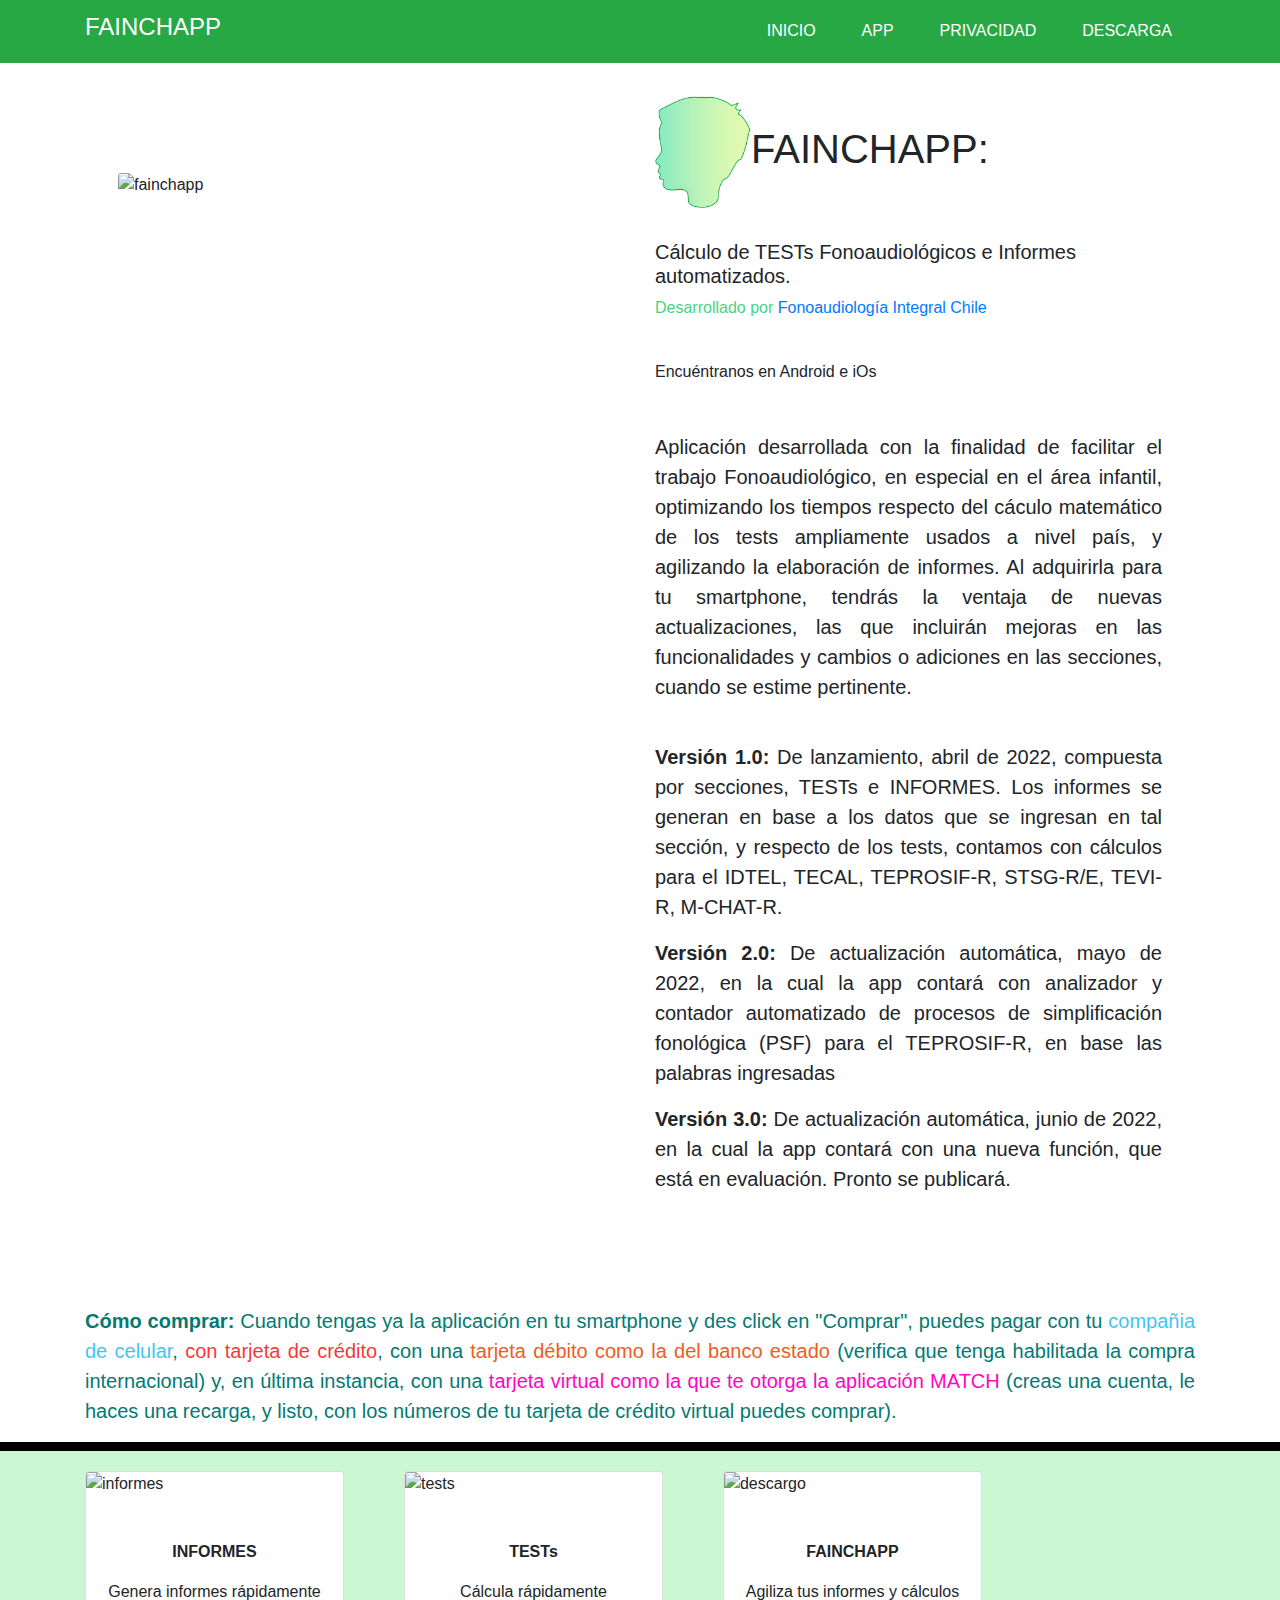
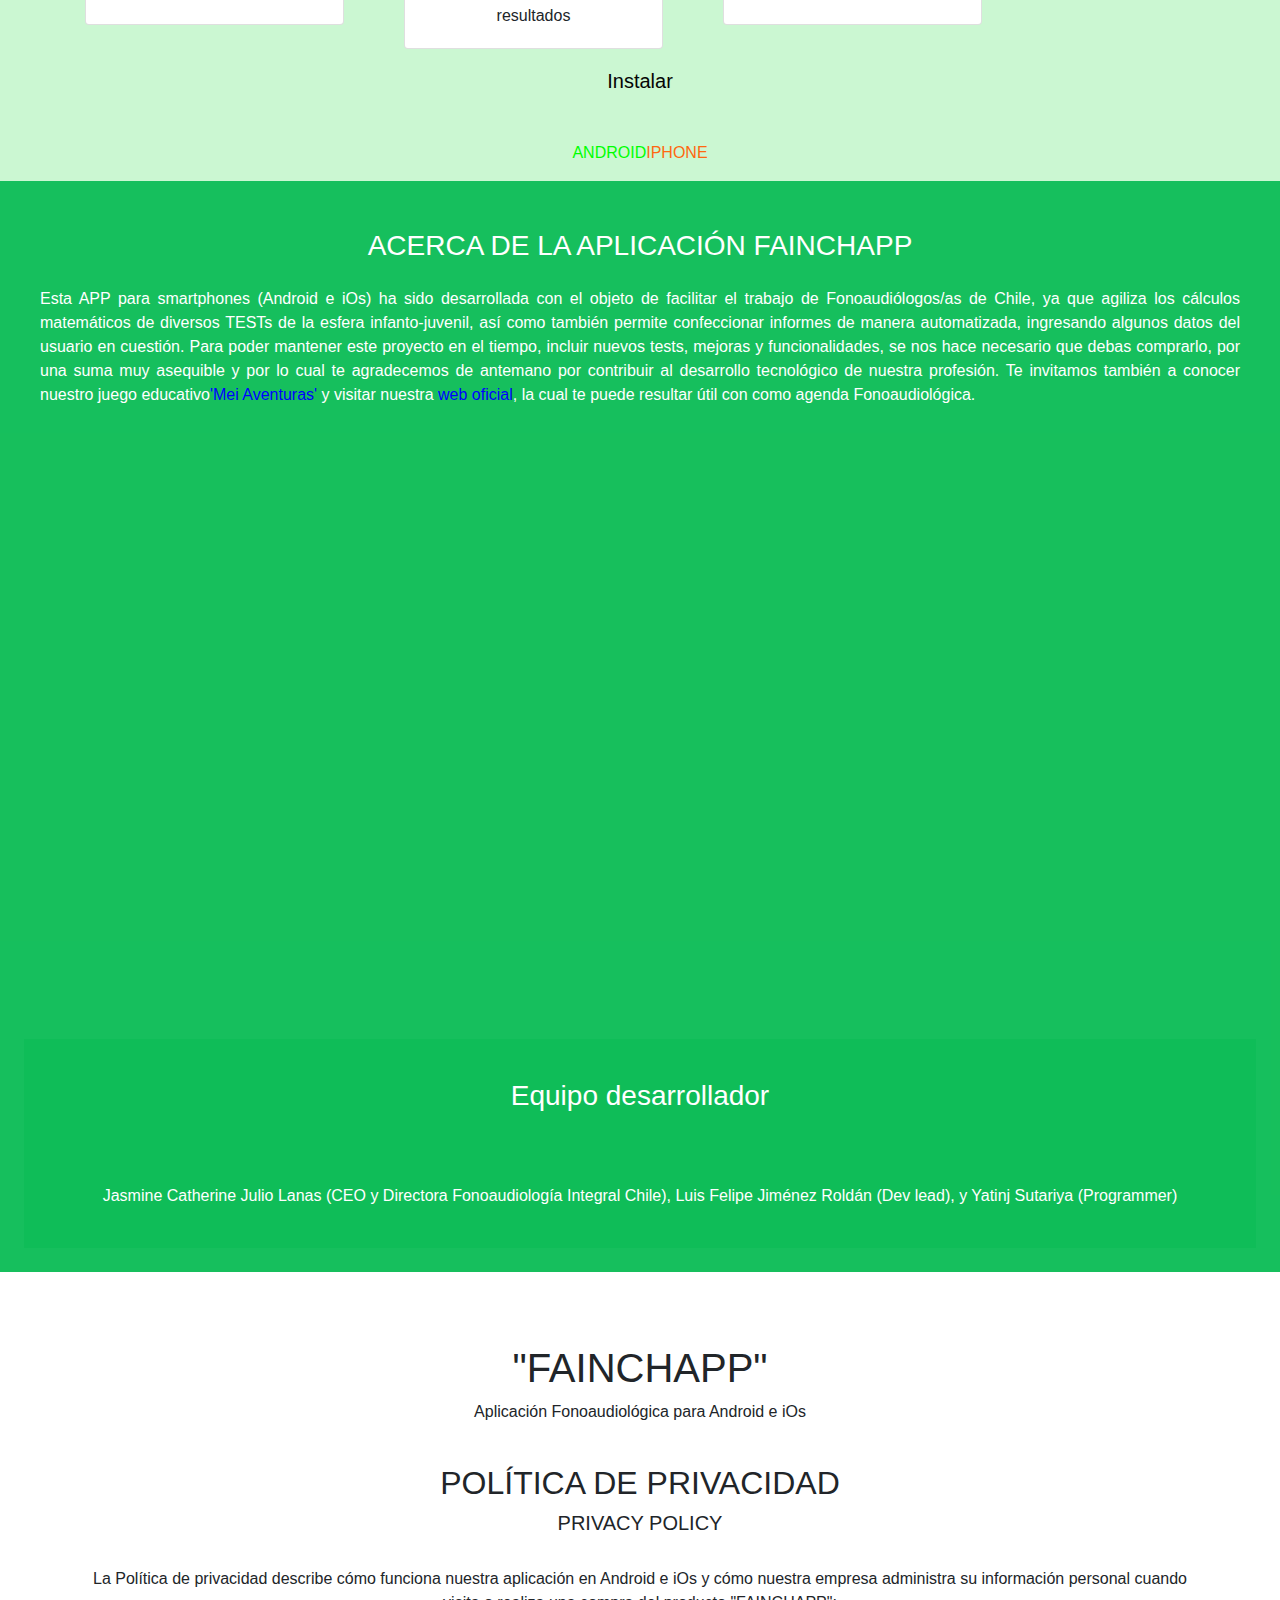
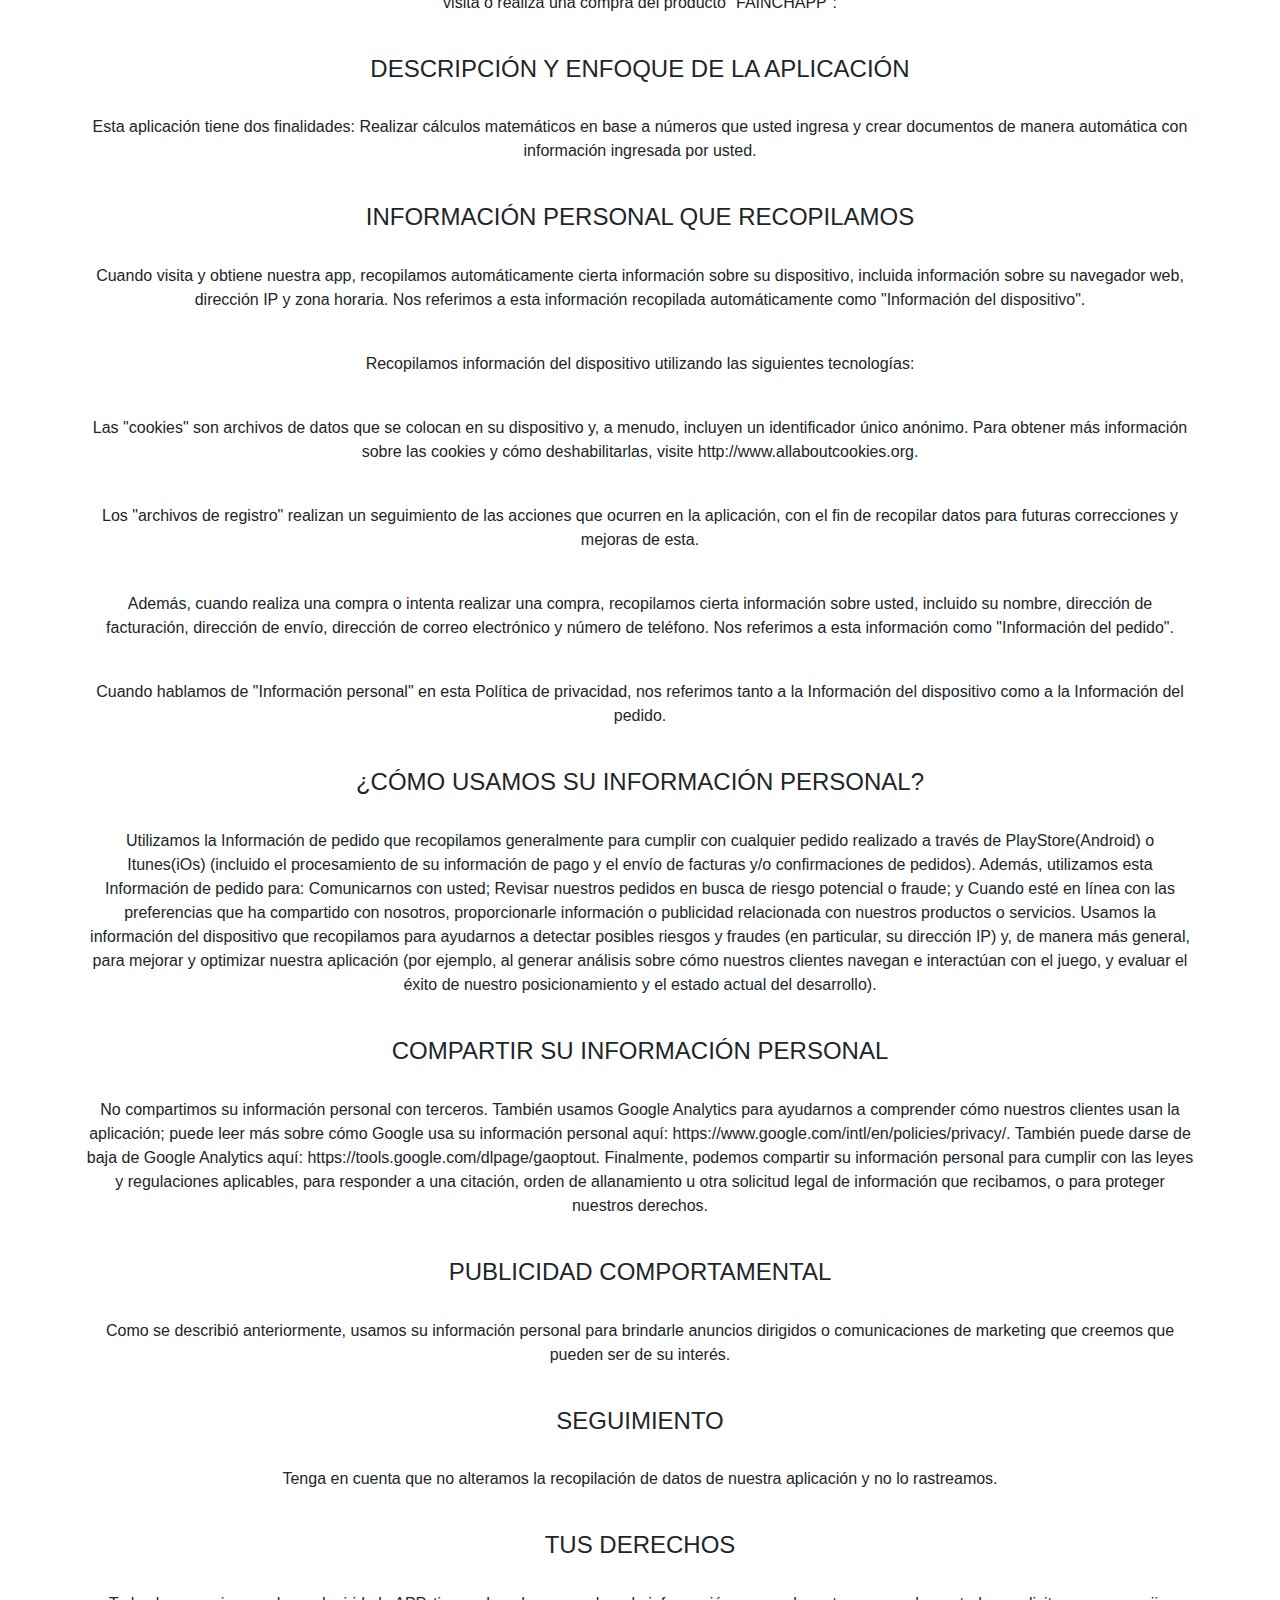
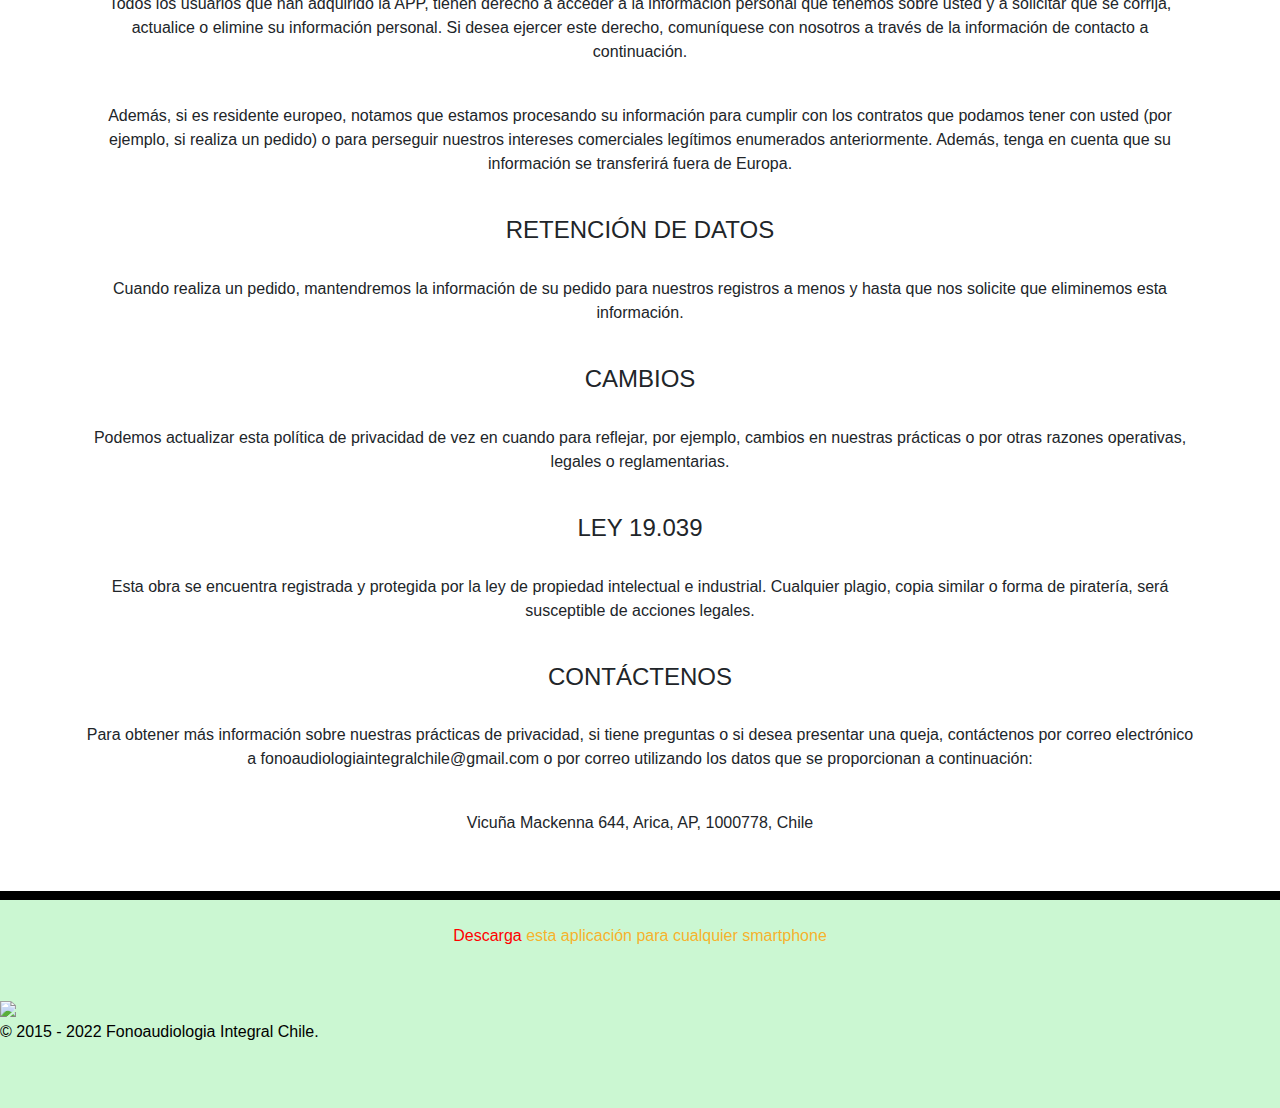
==== commit 60f3d02f: "Add files via upload" ====
--- a/index.html
+++ b/index.html
@@ -85,7 +85,9 @@
                     </div>
                     <p class="lead">Aplicación desarrollada con la finalidad de facilitar el trabajo Fonoaudiológico, en especial en el área infantil, optimizando los tiempos respecto del cáculo matemático de los tests ampliamente usados a nivel país, y agilizando la elaboración de informes. Al adquirirla para tu smartphone, tendrás la ventaja de nuevas actualizaciones, las que incluirán mejoras en las funcionalidades y cambios o adiciones en las secciones, cuando se estime pertinente.</p>
                     <br>
-                    <p class="lead"><span style="font-weight: bold;">Versión 1.0:</span> Compuesta por secciones, TESTs e INFORMES; los contenidos de ambas serán modificados y/o mejorados, acorde a retroalimentación de los usuarios. Las actualizaciones no tienen costo y se realizan de manera automática, recabados los datos y desarrollado el algoritmo.</p>
+                    <p class="lead"><span style="font-weight: bold;">Versión 1.0:</span> De lanzamiento, abril de 2022, compuesta por secciones, TESTs e INFORMES. Los informes se generan en base a los datos que se ingresan en tal sección, y respecto de los tests, contamos con cálculos para el IDTEL, TECAL, TEPROSIF-R, STSG-R/E, TEVI-R, M-CHAT-R.</p>
+                    <p class="lead"><span style="font-weight: bold;">Versión 2.0:</span> De actualización automática, mayo de 2022, en la cual la app contará con analizador y contador automatizado de procesos de simplificación fonológica (PSF) para el TEPROSIF-R, en base las palabras ingresadas</p>
+                    <p class="lead"><span style="font-weight: bold;">Versión 3.0:</span> De actualización automática, junio de 2022, en la cual la app contará con una nueva función, que está en evaluación. Pronto se publicará.</p>
                     </div>
                 </div>
             </div>
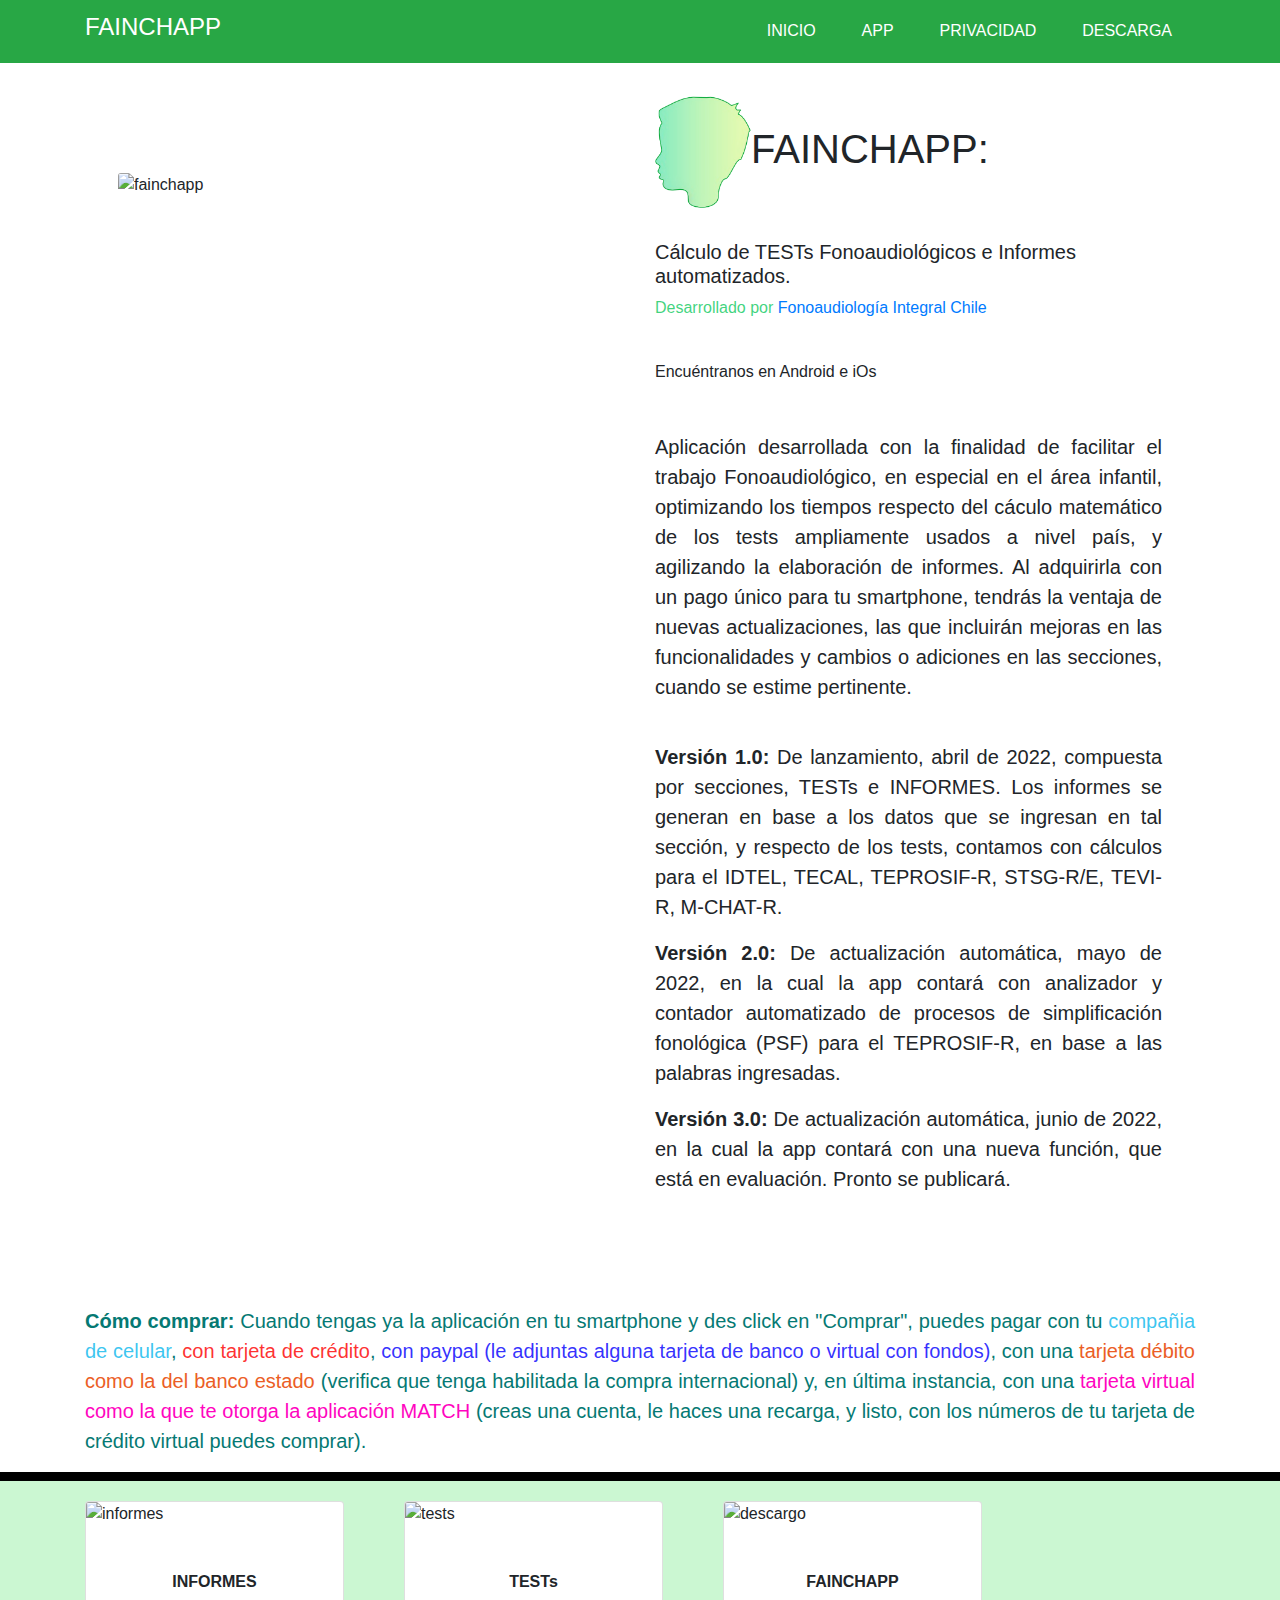
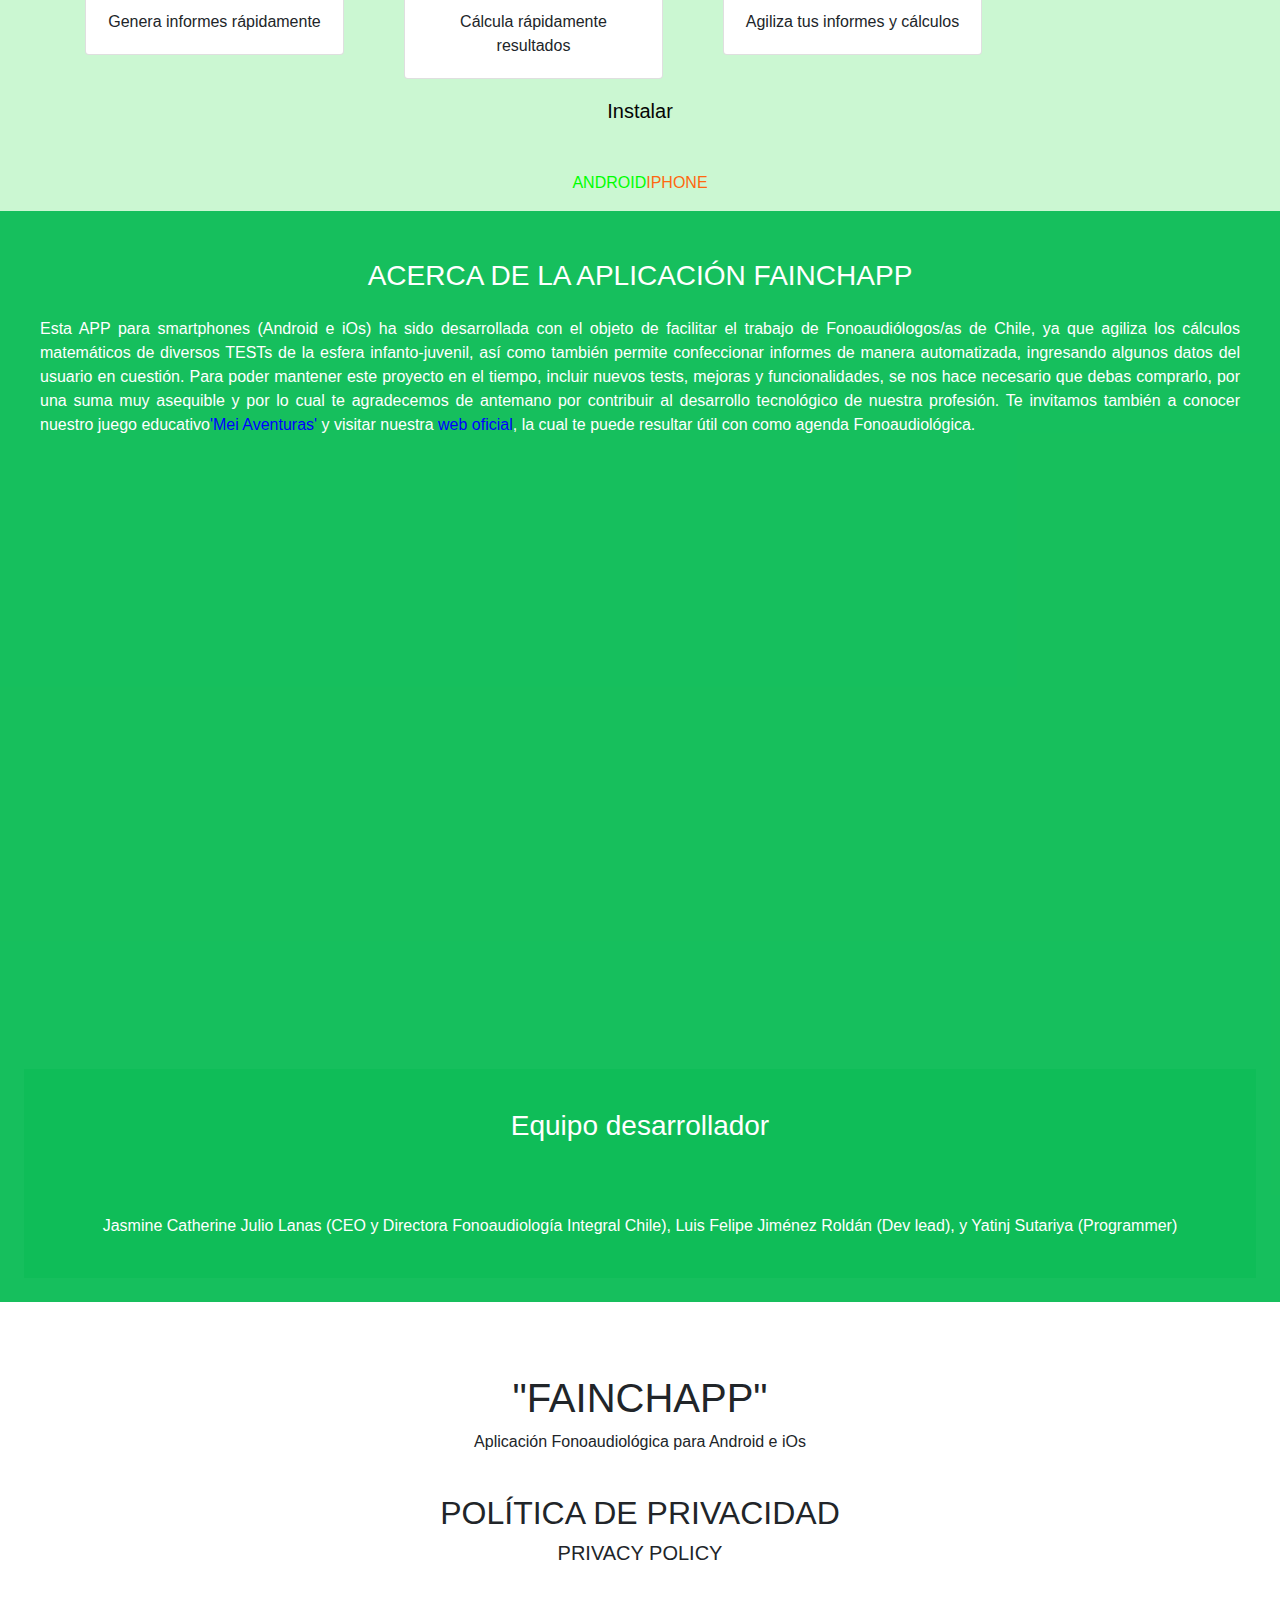
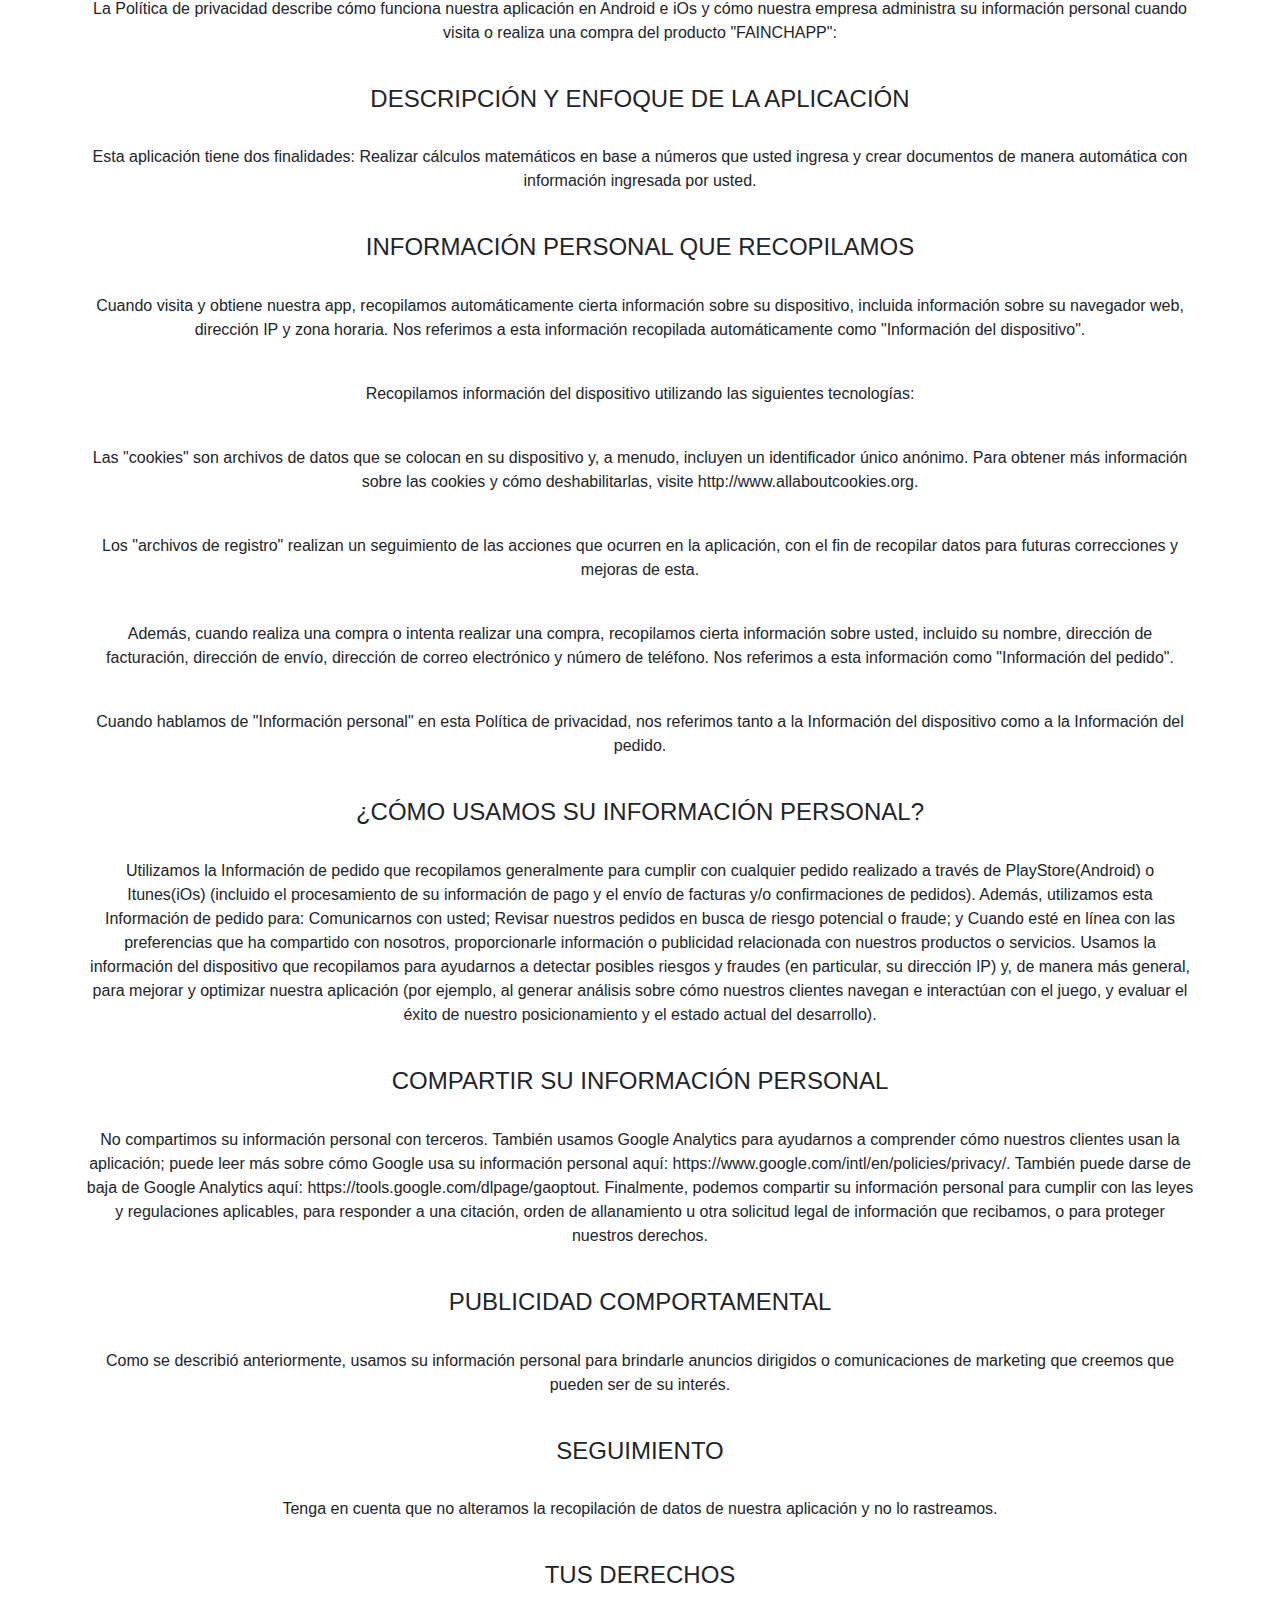
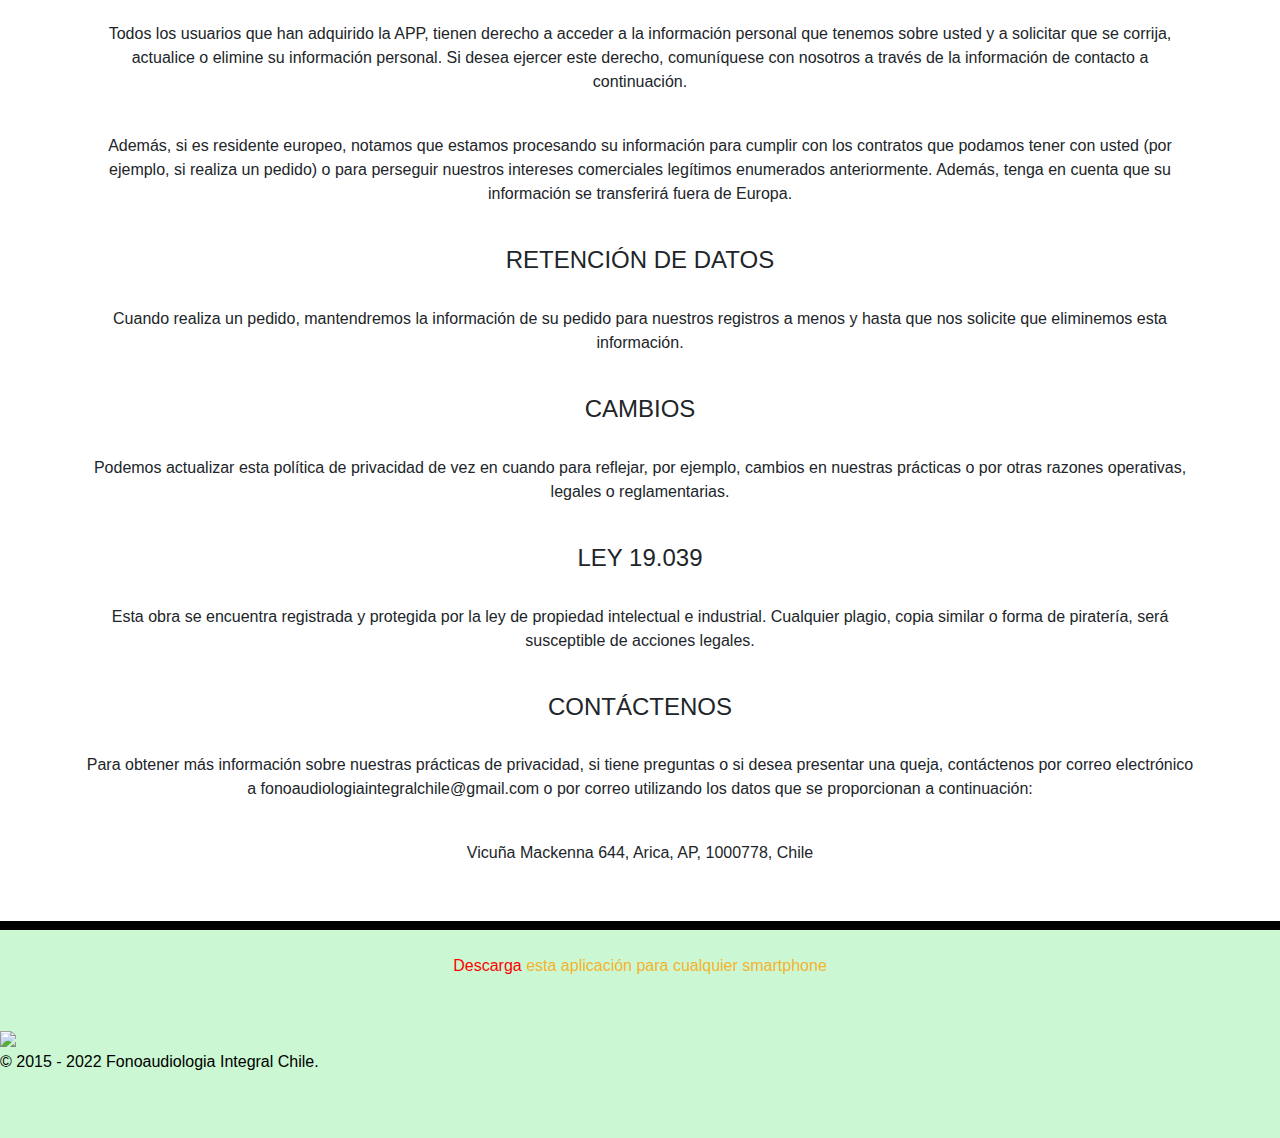
==== commit b6a5ae02: "index-updated-with-apple" ====
--- a/index.html
+++ b/index.html
@@ -83,10 +83,10 @@
                         <br>
                         <span class="text-decoration-line-through">Encuéntranos en Android e iOs</span>
                     </div>
-                    <p class="lead">Aplicación desarrollada con la finalidad de facilitar el trabajo Fonoaudiológico, en especial en el área infantil, optimizando los tiempos respecto del cáculo matemático de los tests ampliamente usados a nivel país, y agilizando la elaboración de informes. Al adquirirla para tu smartphone, tendrás la ventaja de nuevas actualizaciones, las que incluirán mejoras en las funcionalidades y cambios o adiciones en las secciones, cuando se estime pertinente.</p>
+                    <p class="lead">Aplicación desarrollada con la finalidad de facilitar el trabajo Fonoaudiológico, en especial en el área infantil, optimizando los tiempos respecto del cáculo matemático de los tests ampliamente usados a nivel país, y agilizando la elaboración de informes. Al adquirirla con un pago único para tu smartphone, tendrás la ventaja de nuevas actualizaciones, las que incluirán mejoras en las funcionalidades y cambios o adiciones en las secciones, cuando se estime pertinente.</p>
                     <br>
                     <p class="lead"><span style="font-weight: bold;">Versión 1.0:</span> De lanzamiento, abril de 2022, compuesta por secciones, TESTs e INFORMES. Los informes se generan en base a los datos que se ingresan en tal sección, y respecto de los tests, contamos con cálculos para el IDTEL, TECAL, TEPROSIF-R, STSG-R/E, TEVI-R, M-CHAT-R.</p>
-                    <p class="lead"><span style="font-weight: bold;">Versión 2.0:</span> De actualización automática, mayo de 2022, en la cual la app contará con analizador y contador automatizado de procesos de simplificación fonológica (PSF) para el TEPROSIF-R, en base las palabras ingresadas</p>
+                    <p class="lead"><span style="font-weight: bold;">Versión 2.0:</span> De actualización automática, mayo de 2022, en la cual la app contará con analizador y contador automatizado de procesos de simplificación fonológica (PSF) para el TEPROSIF-R, en base a las palabras ingresadas.</p>
                     <p class="lead"><span style="font-weight: bold;">Versión 3.0:</span> De actualización automática, junio de 2022, en la cual la app contará con una nueva función, que está en evaluación. Pronto se publicará.</p>
                     </div>
                 </div>
@@ -94,7 +94,7 @@
         </div>
     </section>
     <div class="container">
-        <p class="lead"  style="color: rgb(5, 121, 115);"><span style="font-weight: bold;">Cómo comprar:</span> Cuando tengas ya la aplicación en tu smartphone y des click en "Comprar", puedes pagar con tu <span style="color: rgba(26, 188, 238, 0.863);">compañia de celular</span>, <span style="color: rgba(253, 13, 13, 0.863);">con tarjeta de crédito</span>, con una <span style="color: rgb(235, 94, 38);">tarjeta débito como la del banco estado</span> (verifica que tenga habilitada la compra internacional) y, en última instancia, con una <span style="color: rgb(255, 5, 192);">tarjeta virtual como la que te otorga la aplicación MATCH</span> (creas una cuenta, le haces una recarga, y listo, con los números de tu tarjeta de crédito virtual puedes comprar).</p>
+        <p class="lead"  style="color: rgb(5, 121, 115);"><span style="font-weight: bold;">Cómo comprar:</span> Cuando tengas ya la aplicación en tu smartphone y des click en "Comprar", puedes pagar con tu <span style="color: rgba(26, 188, 238, 0.863);">compañia de celular</span>, <span style="color: rgba(253, 13, 13, 0.863);">con tarjeta de crédito</span>, <span style="color: rgba(17, 13, 253, 0.863);">con paypal (le adjuntas alguna tarjeta de banco o virtual con fondos)</span>, con una <span style="color: rgb(235, 94, 38);">tarjeta débito como la del banco estado</span> (verifica que tenga habilitada la compra internacional) y, en última instancia, con una <span style="color: rgb(255, 5, 192);">tarjeta virtual como la que te otorga la aplicación MATCH</span> (creas una cuenta, le haces una recarga, y listo, con los números de tu tarjeta de crédito virtual puedes comprar).</p>
     </div>
 
     <!-- Related items section-->
@@ -149,7 +149,7 @@
                     <i class="fab fa-android fa-5x m-4 androidd"></i>
                     <p class=" text-center"><span class="androidd text-center">ANDROID</span></p>
                 </a>
-                <a href="" title="Official " class="footer__logo" target="_blank ">
+                <a href="https://apps.apple.com/us/app/fainchapp/id1617271820" title="Official " class="footer__logo" target="_blank ">
                     <i class="fab fa-apple fa-5x m-4 applee"></i>
                     <p class=" text-center"><span class="applee"> IPHONE</span></p>
                 </a>
@@ -253,7 +253,7 @@
             <p class="goplaythegame text-center p-2"><span class="raya" >Descarga</span> esta aplicación para cualquier smartphone</p>
         </div>
         <div class="d-flex justify-content-center">
-            <a href="" target="_blank"><i class="footer__logo fab fa-apple fa-3x text-black m-4" style="color:black"></i></a>
+            <a href="https://apps.apple.com/us/app/fainchapp/id1617271820" target="_blank"><i class="footer__logo fab fa-apple fa-3x text-black m-4" style="color:black"></i></a>
             <a href="https://play.google.com/store/apps/details?id=com.taj.fonoaudiologia.fainch_app" target="_blank"><i class="footer__logo fab fa-google-play fa-3x text-black m-4" style="color:black"></i></a>
         </div>
         <div class="footer__content pb-5">
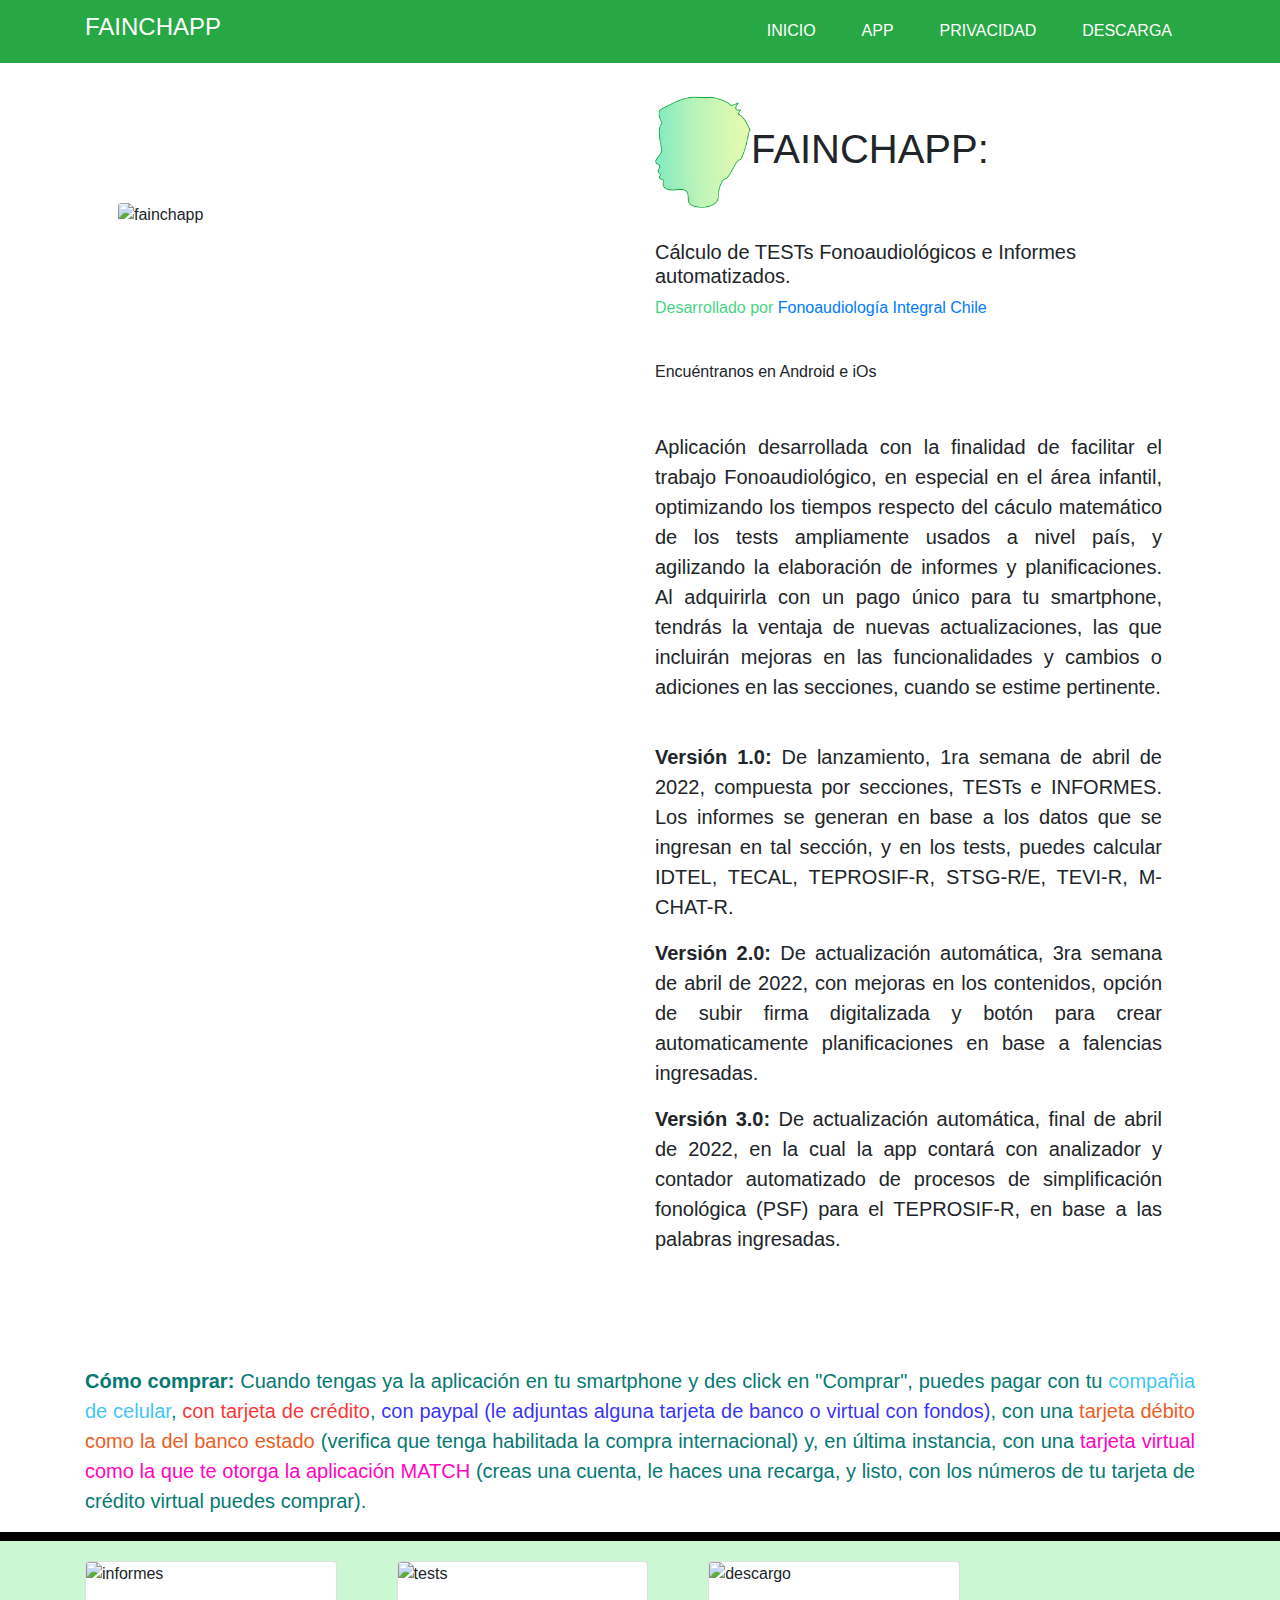
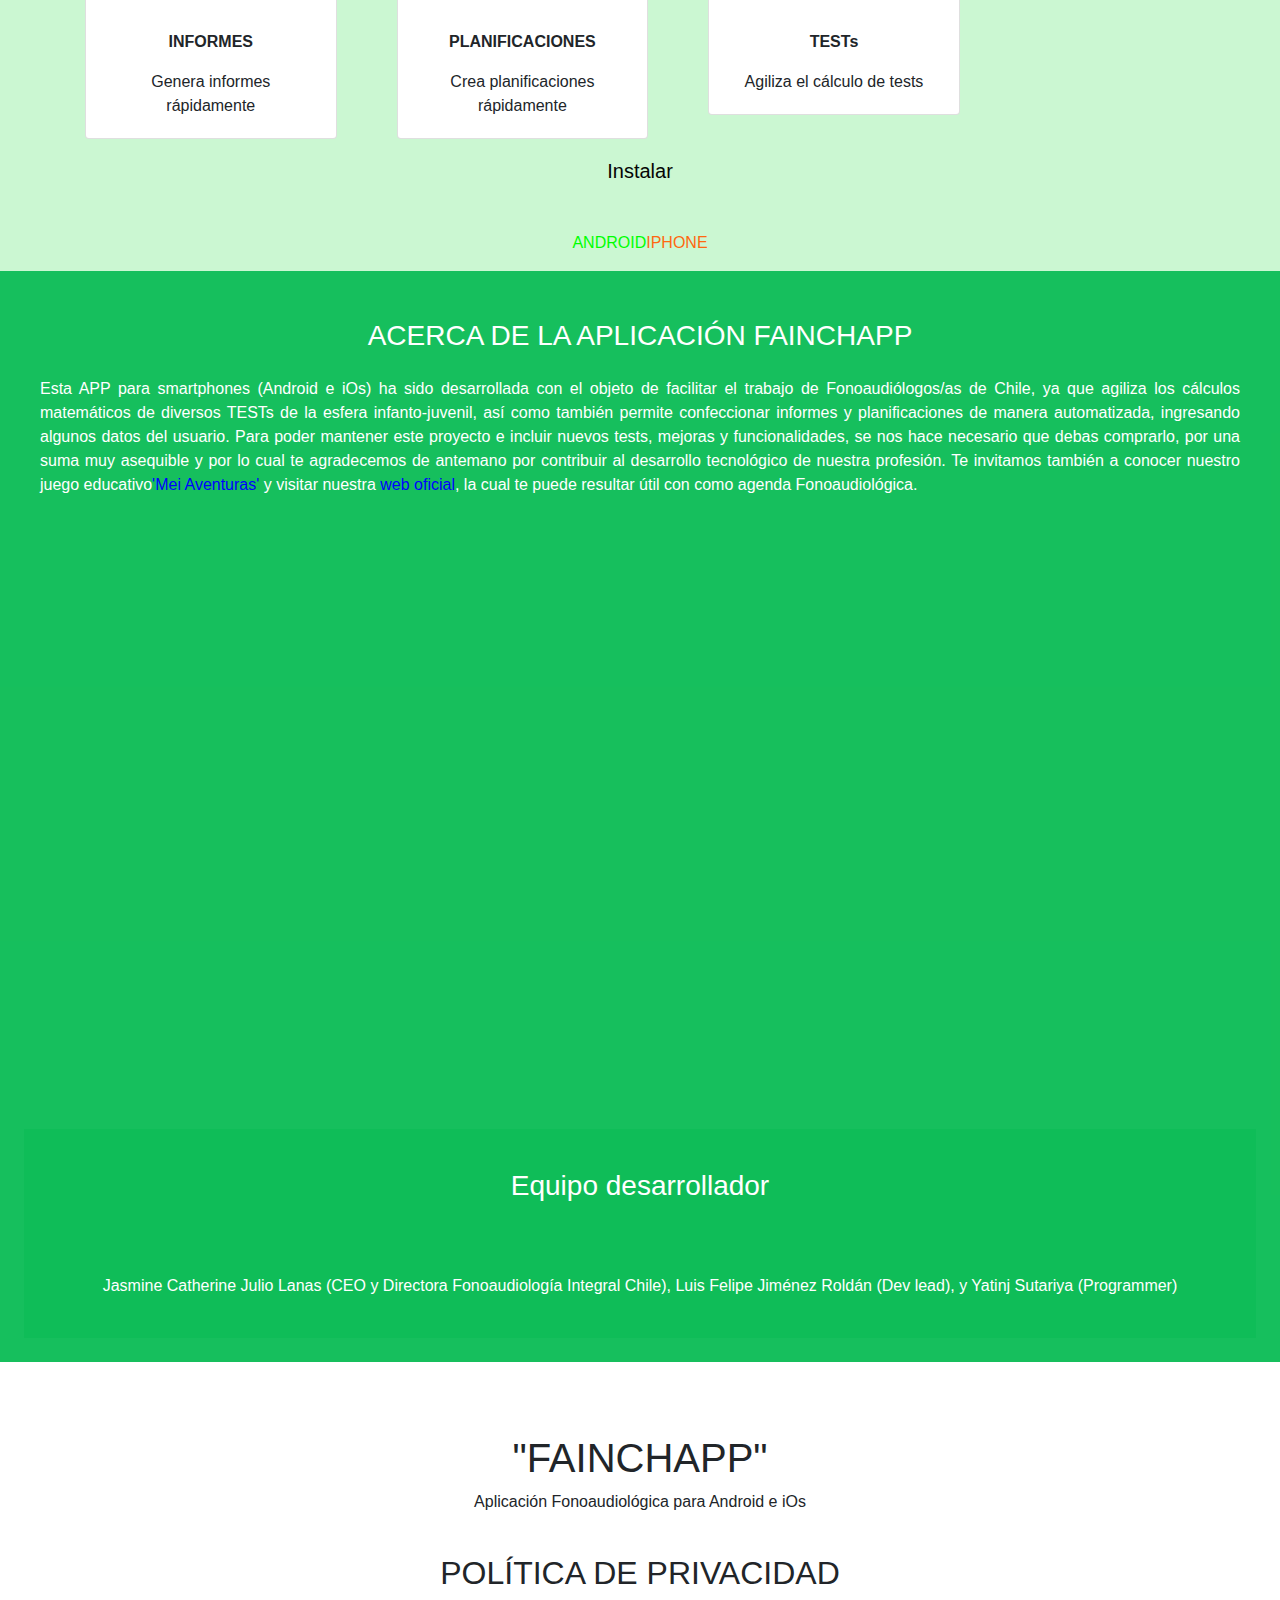
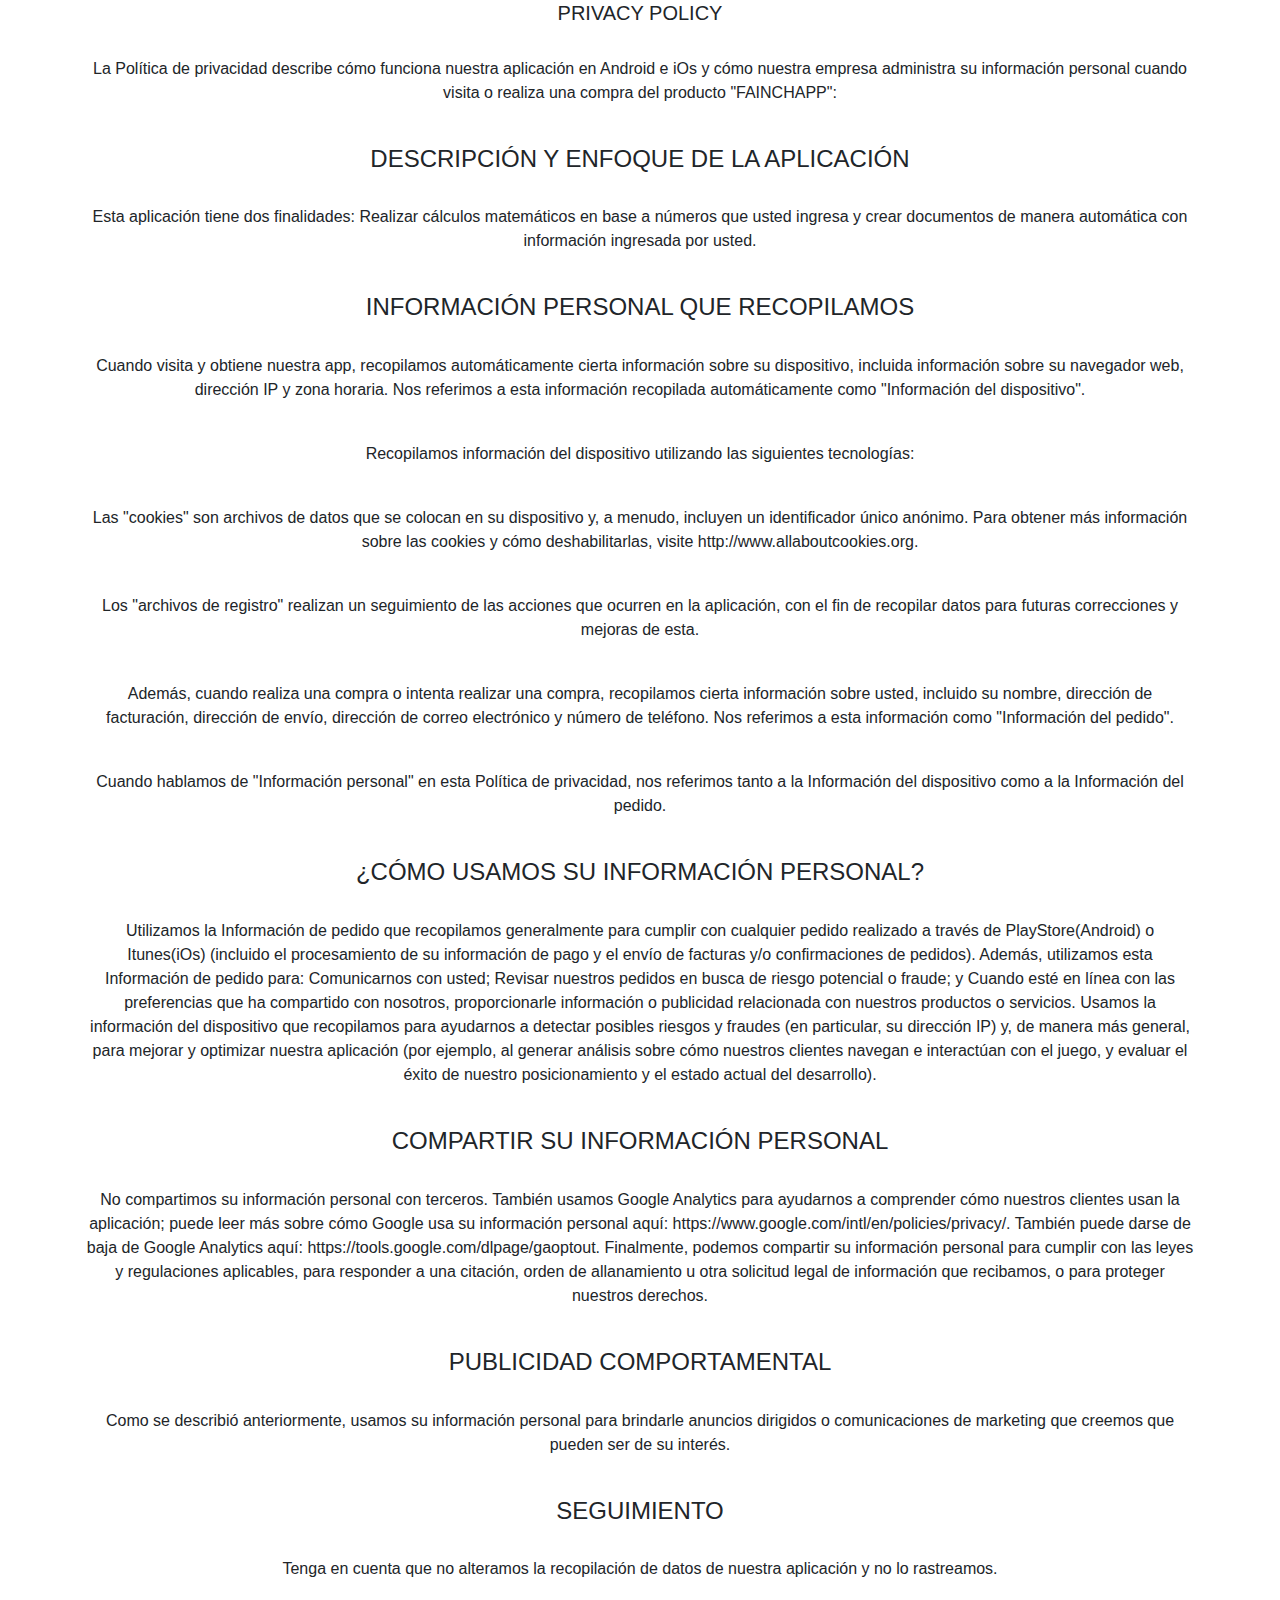
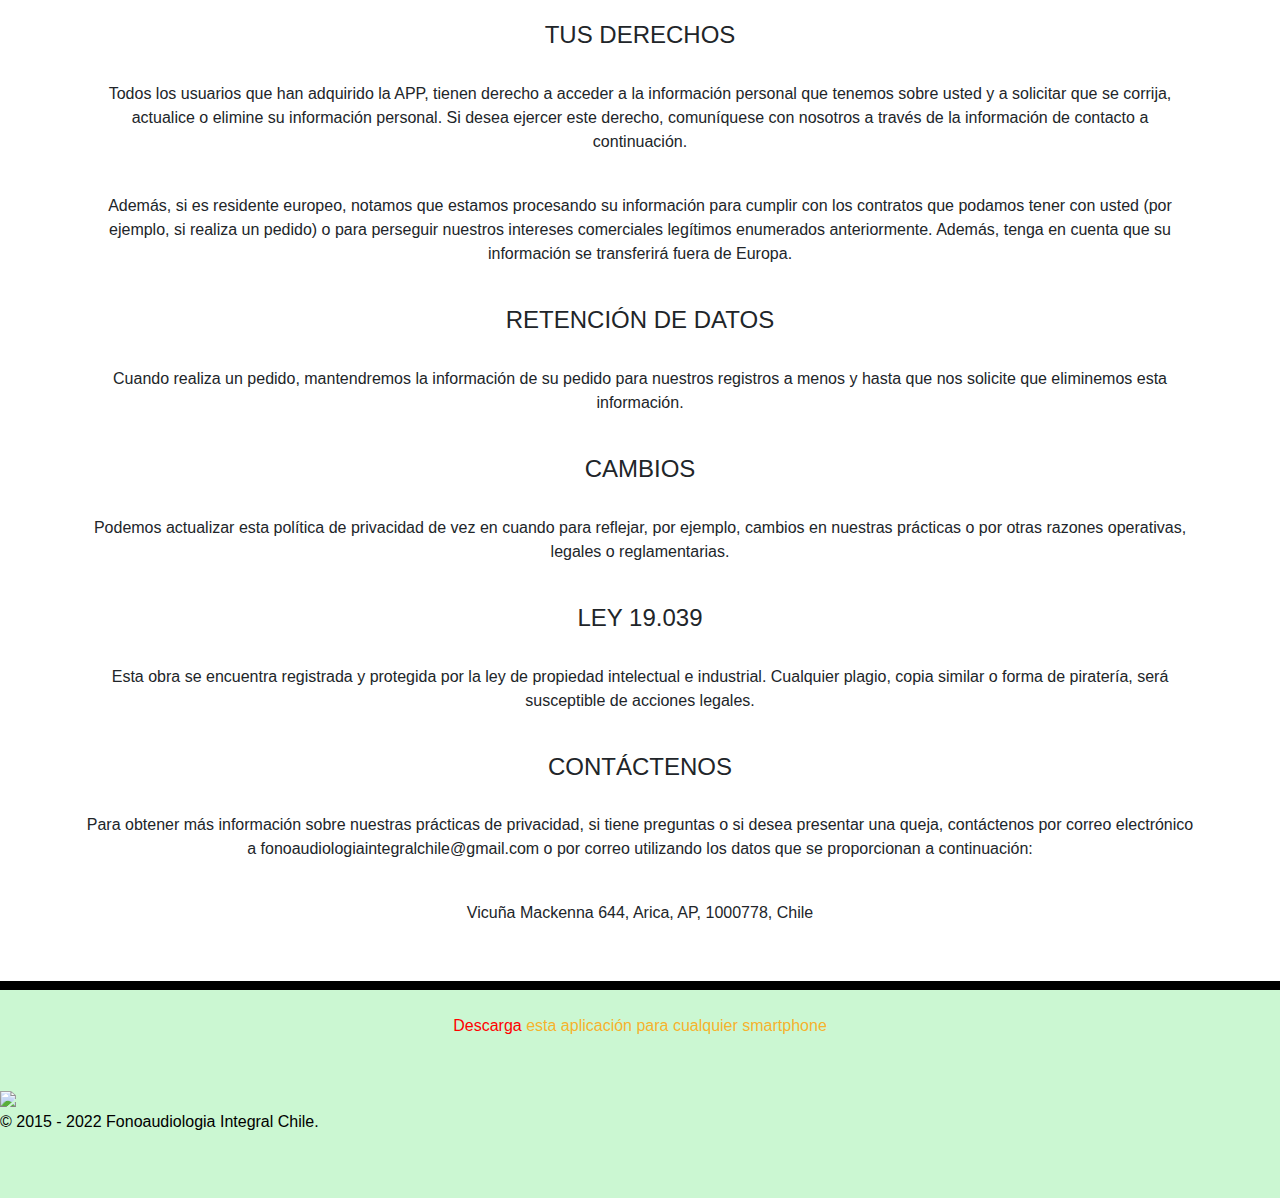
==== commit dc84f92c: "little fix" ====
--- a/index.html
+++ b/index.html
@@ -83,11 +83,11 @@
                         <br>
                         <span class="text-decoration-line-through">Encuéntranos en Android e iOs</span>
                     </div>
-                    <p class="lead">Aplicación desarrollada con la finalidad de facilitar el trabajo Fonoaudiológico, en especial en el área infantil, optimizando los tiempos respecto del cáculo matemático de los tests ampliamente usados a nivel país, y agilizando la elaboración de informes. Al adquirirla con un pago único para tu smartphone, tendrás la ventaja de nuevas actualizaciones, las que incluirán mejoras en las funcionalidades y cambios o adiciones en las secciones, cuando se estime pertinente.</p>
+                    <p class="lead">Aplicación desarrollada con la finalidad de facilitar el trabajo Fonoaudiológico, en especial en el área infantil, optimizando los tiempos respecto del cáculo matemático de los tests ampliamente usados a nivel país, y agilizando la elaboración de informes y planificaciones. Al adquirirla con un pago único para tu smartphone, tendrás la ventaja de nuevas actualizaciones, las que incluirán mejoras en las funcionalidades y cambios o adiciones en las secciones, cuando se estime pertinente.</p>
                     <br>
-                    <p class="lead"><span style="font-weight: bold;">Versión 1.0:</span> De lanzamiento, abril de 2022, compuesta por secciones, TESTs e INFORMES. Los informes se generan en base a los datos que se ingresan en tal sección, y respecto de los tests, contamos con cálculos para el IDTEL, TECAL, TEPROSIF-R, STSG-R/E, TEVI-R, M-CHAT-R.</p>
-                    <p class="lead"><span style="font-weight: bold;">Versión 2.0:</span> De actualización automática, mayo de 2022, en la cual la app contará con analizador y contador automatizado de procesos de simplificación fonológica (PSF) para el TEPROSIF-R, en base a las palabras ingresadas.</p>
-                    <p class="lead"><span style="font-weight: bold;">Versión 3.0:</span> De actualización automática, junio de 2022, en la cual la app contará con una nueva función, que está en evaluación. Pronto se publicará.</p>
+                    <p class="lead"><span style="font-weight: bold;">Versión 1.0:</span> De lanzamiento, 1ra semana de abril de 2022, compuesta por secciones, TESTs e INFORMES. Los informes se generan en base a los datos que se ingresan en tal sección, y en los tests, puedes calcular IDTEL, TECAL, TEPROSIF-R, STSG-R/E, TEVI-R, M-CHAT-R.</p>
+                    <p class="lead"><span style="font-weight: bold;">Versión 2.0:</span> De actualización automática, 3ra semana de abril de 2022, con mejoras en los contenidos, opción de subir firma digitalizada y botón para crear automaticamente planificaciones en base a falencias ingresadas.</p>
+                    <p class="lead"><span style="font-weight: bold;">Versión 3.0:</span> De actualización automática, final de abril de 2022, en la cual la app contará con analizador y contador automatizado de procesos de simplificación fonológica (PSF) para el TEPROSIF-R, en base a las palabras ingresadas.</p>
                     </div>
                 </div>
             </div>
@@ -106,7 +106,7 @@
                 <div class="row ">
                     <div class="col-sd-12 col-md-6 col-lg-4">
                         <div class="card border1 my-1">
-                            <img class="card-img-top " src="./assets/informes.png" alt="informes">
+                            <img class="card-img-top " src="./assets/1galeria.jpg" alt="informes">
                             <br>
                             <div class="card-body">
                                 <p class="card-text titulo text-center"><span style="font-weight: bold;">INFORMES</span></p>
@@ -116,21 +116,21 @@
                     </div>
                     <div class="col-sd-12 col-md-6 col-lg-4">
                         <div class="card border1 my-1">
-                            <img class="card-img-top " src="./assets/tests.png" alt="tests">
+                            <img class="card-img-top " src="./assets/2galeria.jpg" alt="tests">
+                            <br>
+                            <div class="card-body">
+                                <p class="card-text titulo text-center"><span style="font-weight: bold;">PLANIFICACIONES</span></p>
+                                <p class="card-text text-center">Crea planificaciones rápidamente</p>
+                            </div>
+                        </div>
+                    </div>
+                    <div class="col-sd-12 col-md-6 offset-md-3 col-lg-4 offset-lg-0">
+                        <div class="card border1 my-1">
+                            <img class="card-img-top " src="./assets/tests.png" alt="descargo">
                             <br>
                             <div class="card-body">
                                 <p class="card-text titulo text-center"><span style="font-weight: bold;">TESTs</span></p>
-                                <p class="card-text text-center">Cálcula rápidamente resultados</p>
-                            </div>
-                        </div>
-                    </div>
-                    <div class="col-sd-12 col-md-6 offset-md-3 col-lg-4 offset-lg-0">
-                        <div class="card border1 my-1">
-                            <img class="card-img-top " src="./assets/descargo.png" alt="descargo">
-                            <br>
-                            <div class="card-body">
-                                <p class="card-text titulo text-center"><span style="font-weight: bold;">FAINCHAPP</span></p>
-                                <p class="card-text text-center">Agiliza tus informes y cálculos</p>
+                                <p class="card-text text-center">Agiliza el cálculo de tests</p>
                             </div>
                         </div>
                     </div>
@@ -158,7 +158,7 @@
         <section class="w3-container text-center maintextt p-4" id="appp">
             <br>
             <h3 class="">ACERCA DE LA APLICACIÓN FAINCHAPP</h3>
-            <p class="leadd p-3">Esta APP para smartphones (Android e iOs) ha sido desarrollada con el objeto de facilitar el trabajo de Fonoaudiólogos/as de Chile, ya que agiliza los cálculos matemáticos de diversos TESTs de la esfera infanto-juvenil, así como también permite confeccionar informes de manera automatizada, ingresando algunos datos del usuario en cuestión. Para poder mantener este proyecto en el tiempo, incluir nuevos tests, mejoras y funcionalidades, se nos hace necesario que debas comprarlo, por una suma muy asequible y por lo cual te agradecemos de antemano por contribuir al desarrollo tecnológico de nuestra profesión. Te invitamos también a conocer nuestro juego educativo<a style="color: blue" href="https://www.meiaventuras.com" target="_blank">'Mei Aventuras'</a> y visitar nuestra <a style="color:blue" href="https://www.fonoaudiologiaintegralchile.cl" target="_blank">web oficial</a>, la cual te puede resultar útil con como agenda Fonoaudiológica.</p>
+            <p class="leadd p-3">Esta APP para smartphones (Android e iOs) ha sido desarrollada con el objeto de facilitar el trabajo de Fonoaudiólogos/as de Chile, ya que agiliza los cálculos matemáticos de diversos TESTs de la esfera infanto-juvenil, así como también permite confeccionar informes y planificaciones de manera automatizada, ingresando algunos datos del usuario. Para poder mantener este proyecto e incluir nuevos tests, mejoras y funcionalidades, se nos hace necesario que debas comprarlo, por una suma muy asequible y por lo cual te agradecemos de antemano por contribuir al desarrollo tecnológico de nuestra profesión. Te invitamos también a conocer nuestro juego educativo<a style="color: blue" href="https://www.meiaventuras.com" target="_blank">'Mei Aventuras'</a> y visitar nuestra <a style="color:blue" href="https://www.fonoaudiologiaintegralchile.cl" target="_blank">web oficial</a>, la cual te puede resultar útil con como agenda Fonoaudiológica.</p>
             <div class="d-flex">
                 <iframe width="1000rem" height="600rem" src="https://www.youtube.com/embed/mfAlG3hW1sk" title="YouTube video player" frameborder="0" allow="accelerometer; autoplay; clipboard-write; encrypted-media; gyroscope; picture-in-picture" allowfullscreen></iframe>
             </div>
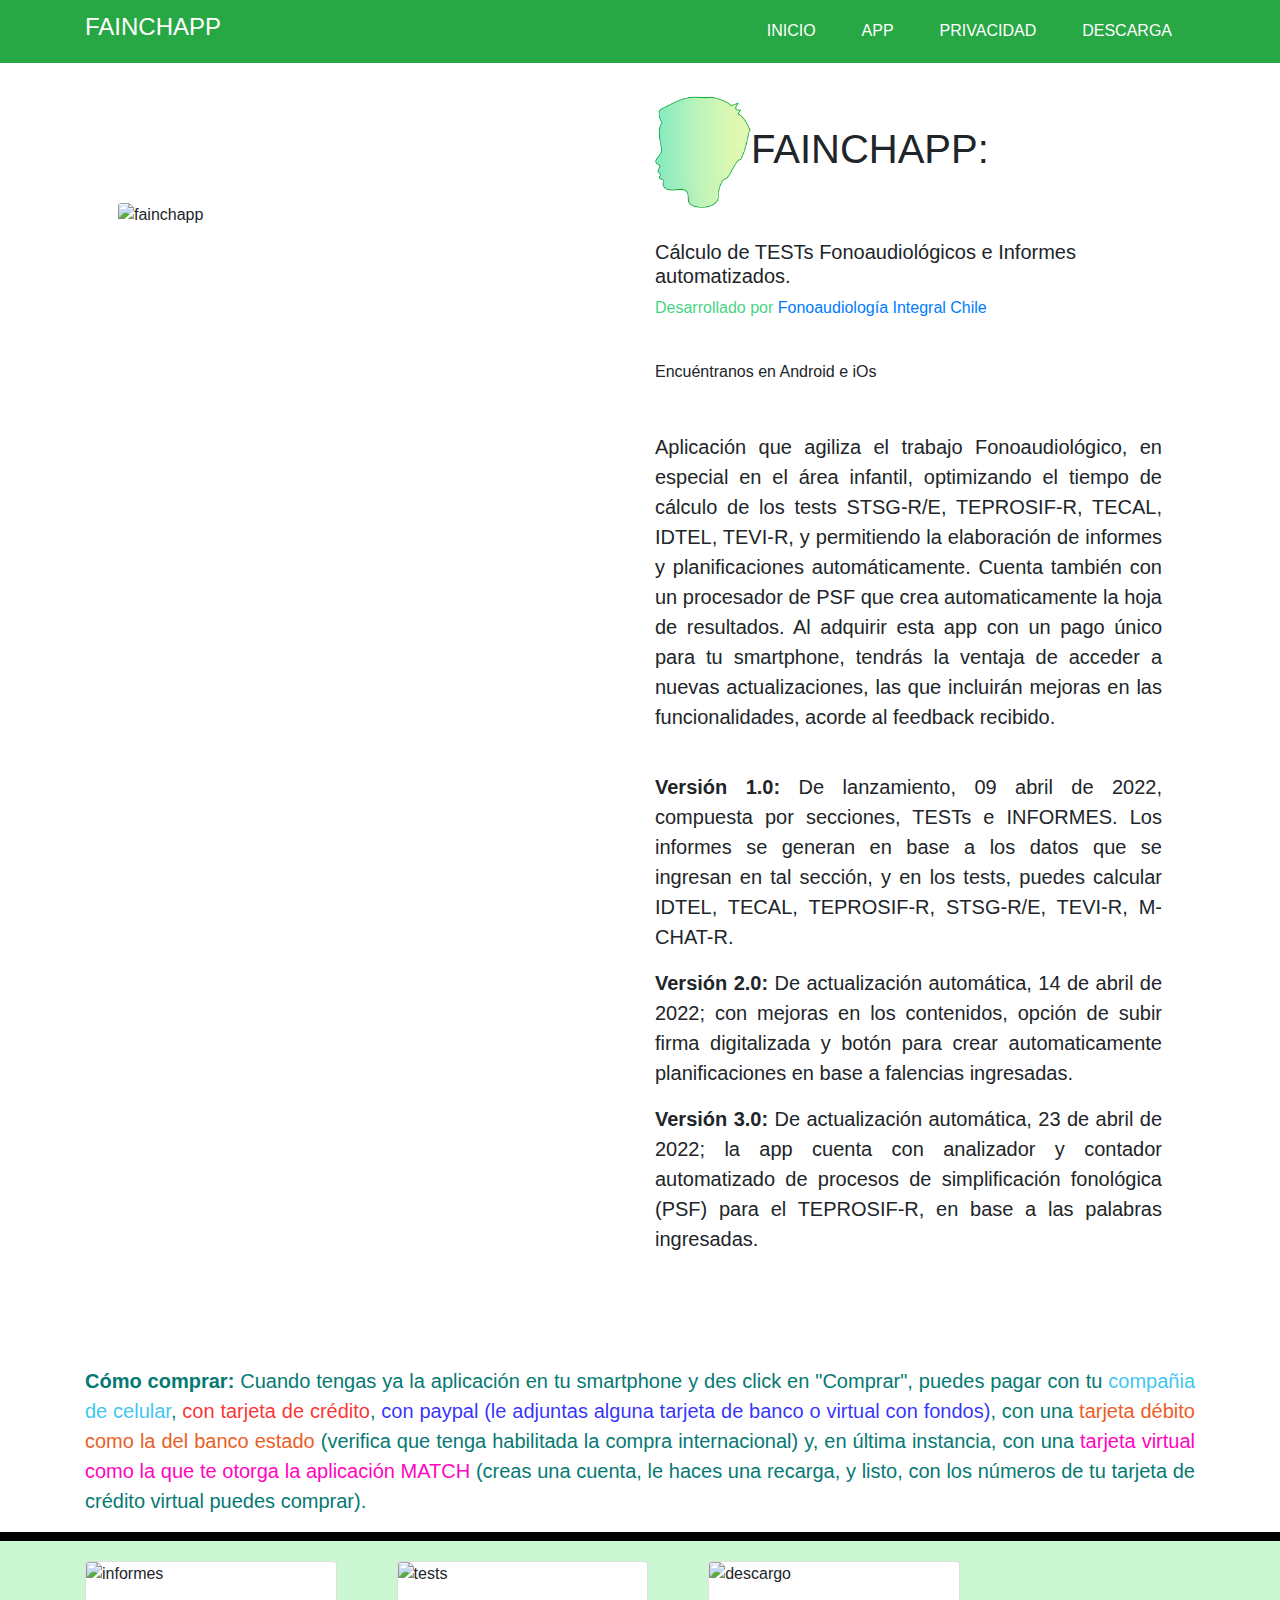
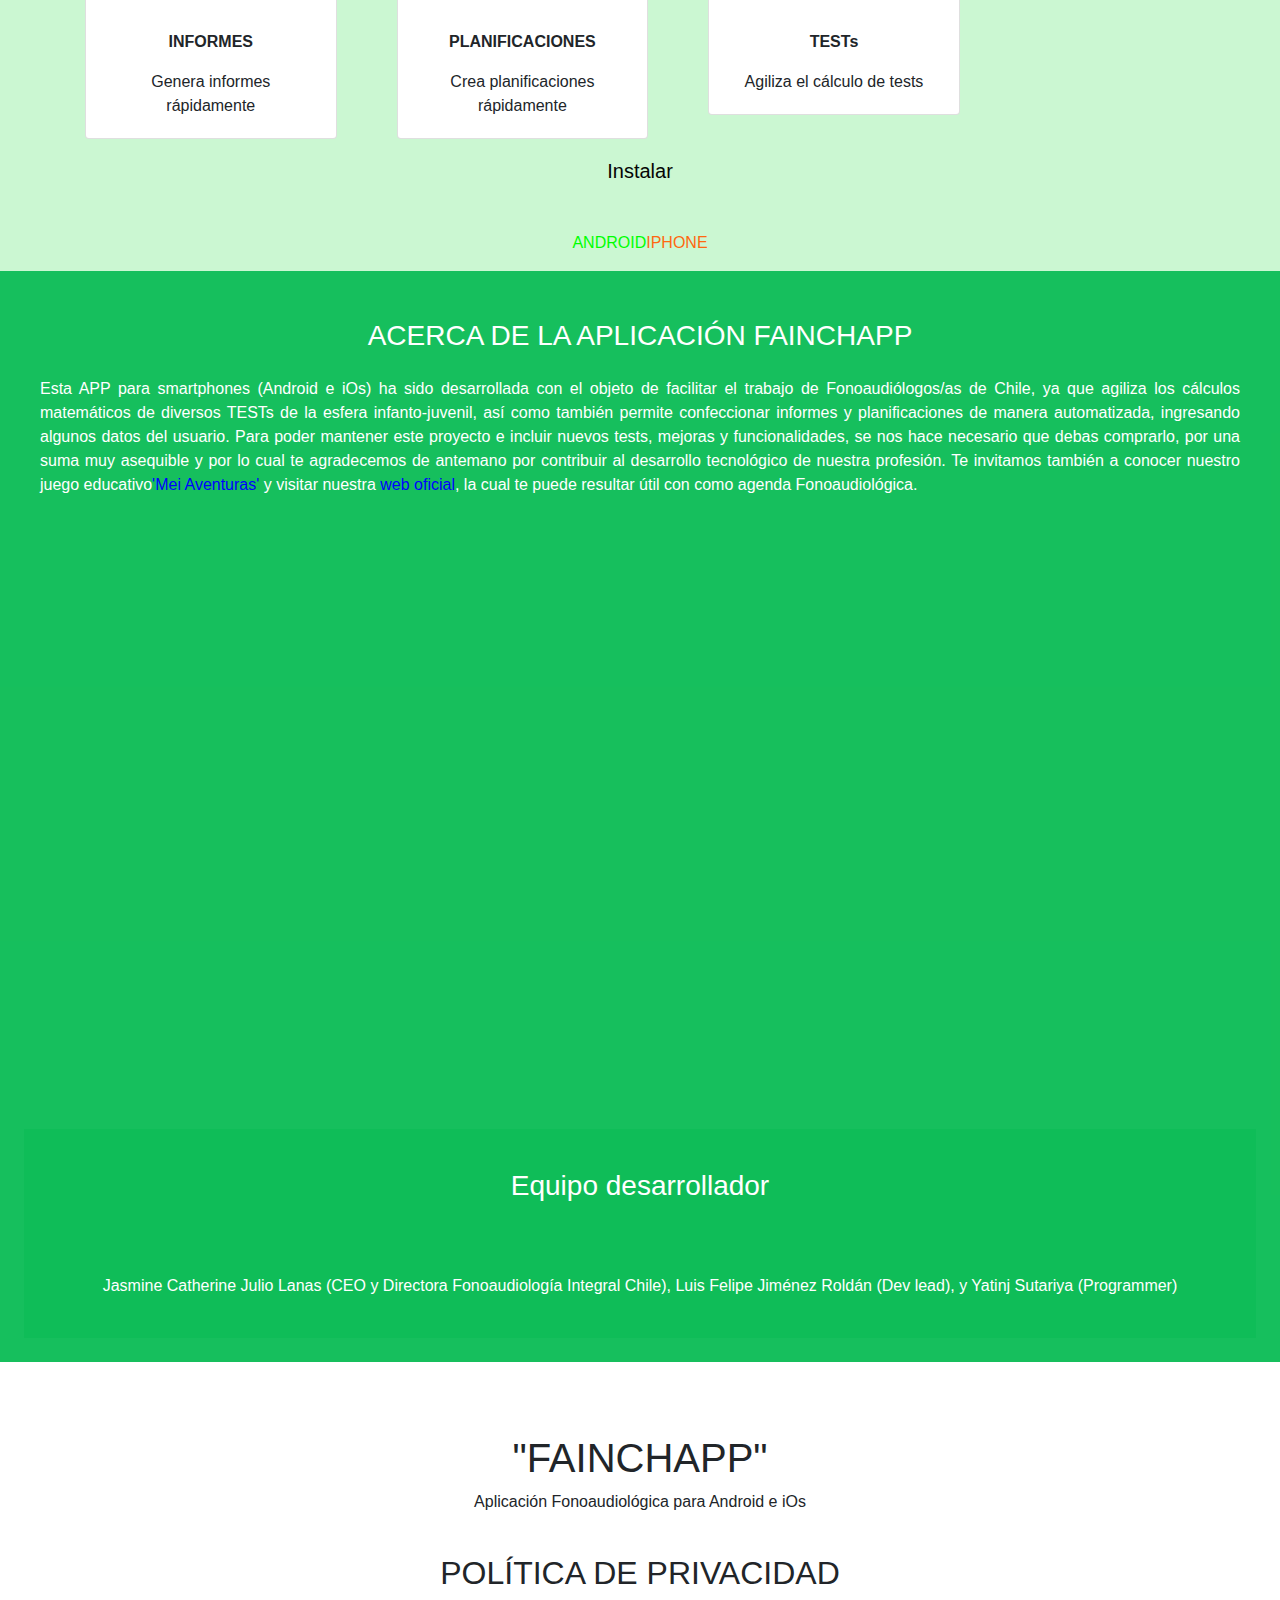
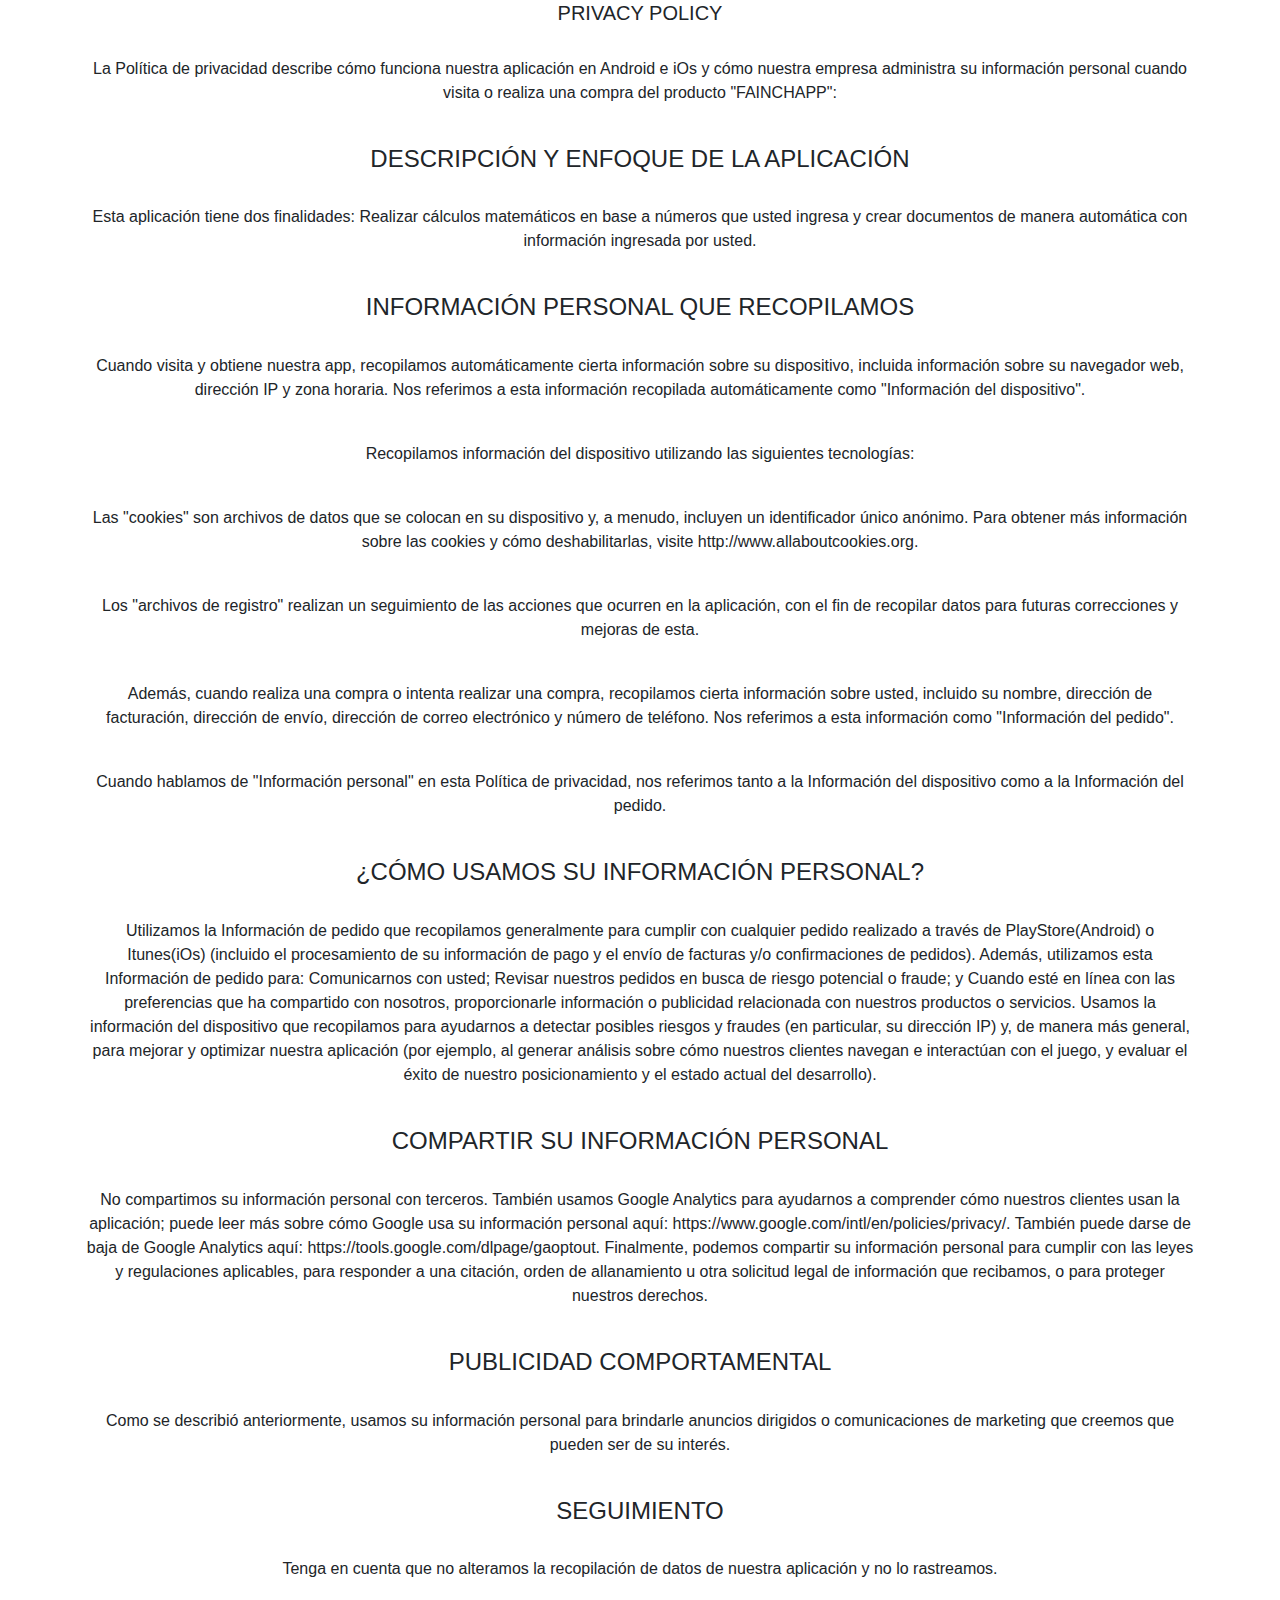
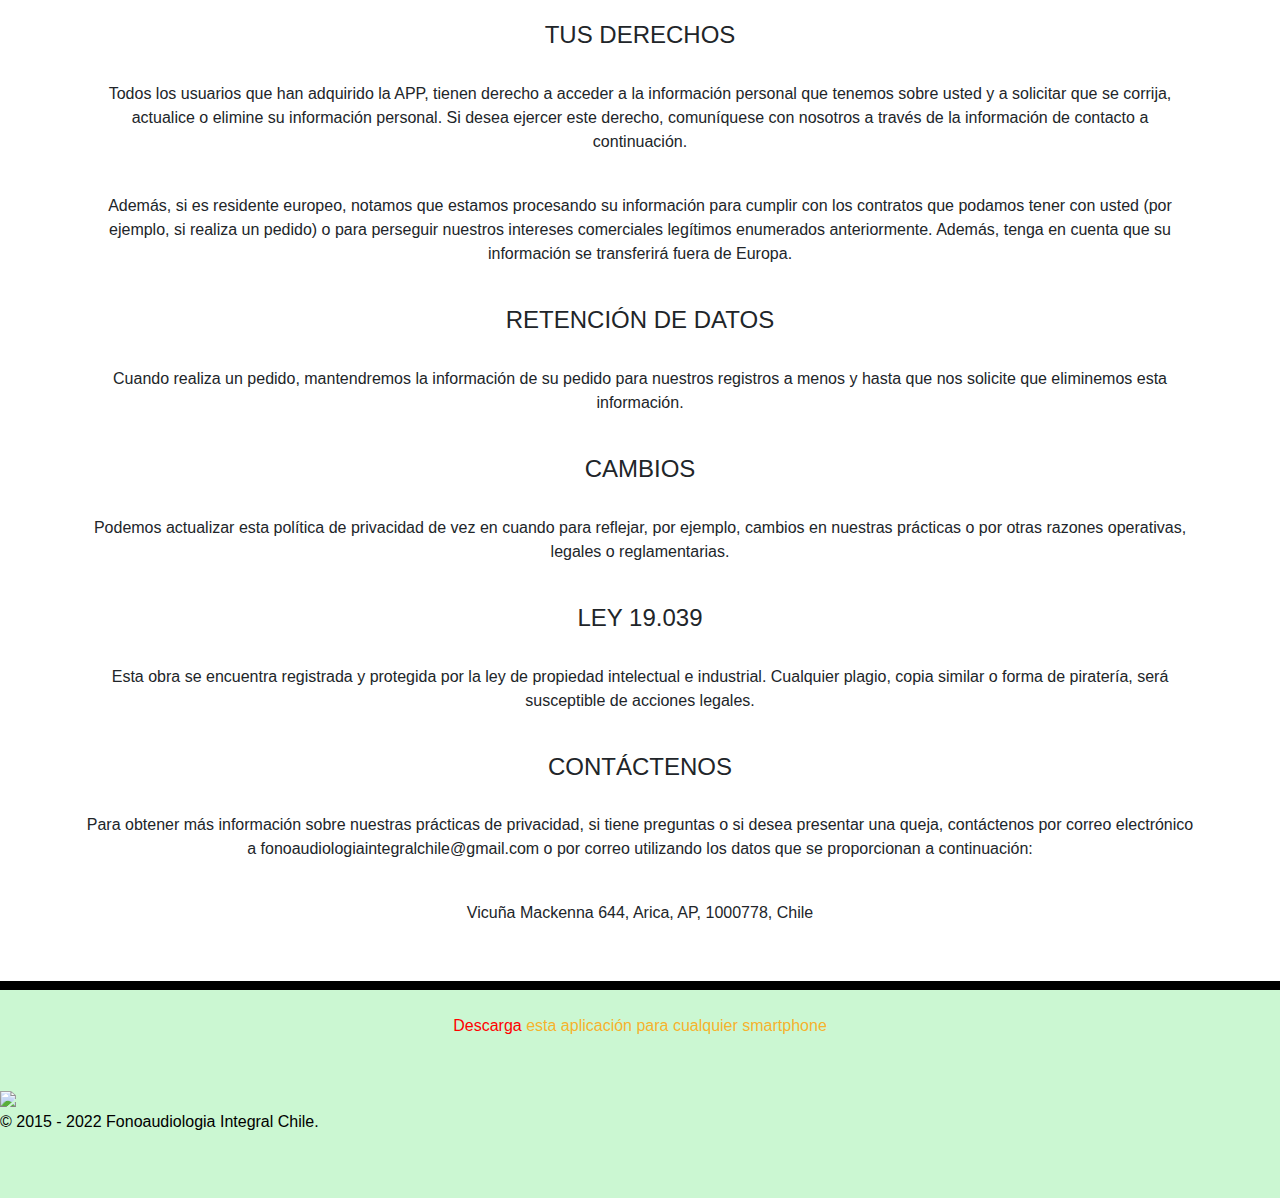
==== commit 6e6d6a8c: "index with teprosif-r" ====
--- a/index.html
+++ b/index.html
@@ -83,11 +83,11 @@
                         <br>
                         <span class="text-decoration-line-through">Encuéntranos en Android e iOs</span>
                     </div>
-                    <p class="lead">Aplicación desarrollada con la finalidad de facilitar el trabajo Fonoaudiológico, en especial en el área infantil, optimizando los tiempos respecto del cáculo matemático de los tests ampliamente usados a nivel país, y agilizando la elaboración de informes y planificaciones. Al adquirirla con un pago único para tu smartphone, tendrás la ventaja de nuevas actualizaciones, las que incluirán mejoras en las funcionalidades y cambios o adiciones en las secciones, cuando se estime pertinente.</p>
+                    <p class="lead">Aplicación que agiliza el trabajo Fonoaudiológico, en especial en el área infantil, optimizando el tiempo de cálculo de los tests STSG-R/E, TEPROSIF-R, TECAL, IDTEL, TEVI-R, y permitiendo la elaboración de informes y planificaciones automáticamente. Cuenta también con un procesador de PSF que crea automaticamente la hoja de resultados. Al adquirir esta app con un pago único para tu smartphone, tendrás la ventaja de acceder a nuevas actualizaciones, las que incluirán mejoras en las funcionalidades, acorde al feedback recibido.</p>
                     <br>
-                    <p class="lead"><span style="font-weight: bold;">Versión 1.0:</span> De lanzamiento, 1ra semana de abril de 2022, compuesta por secciones, TESTs e INFORMES. Los informes se generan en base a los datos que se ingresan en tal sección, y en los tests, puedes calcular IDTEL, TECAL, TEPROSIF-R, STSG-R/E, TEVI-R, M-CHAT-R.</p>
-                    <p class="lead"><span style="font-weight: bold;">Versión 2.0:</span> De actualización automática, 3ra semana de abril de 2022, con mejoras en los contenidos, opción de subir firma digitalizada y botón para crear automaticamente planificaciones en base a falencias ingresadas.</p>
-                    <p class="lead"><span style="font-weight: bold;">Versión 3.0:</span> De actualización automática, final de abril de 2022, en la cual la app contará con analizador y contador automatizado de procesos de simplificación fonológica (PSF) para el TEPROSIF-R, en base a las palabras ingresadas.</p>
+                    <p class="lead"><span style="font-weight: bold;">Versión 1.0:</span> De lanzamiento, 09 abril de 2022, compuesta por secciones, TESTs e INFORMES. Los informes se generan en base a los datos que se ingresan en tal sección, y en los tests, puedes calcular IDTEL, TECAL, TEPROSIF-R, STSG-R/E, TEVI-R, M-CHAT-R.</p>
+                    <p class="lead"><span style="font-weight: bold;">Versión 2.0:</span> De actualización automática, 14 de abril de 2022; con mejoras en los contenidos, opción de subir firma digitalizada y botón para crear automaticamente planificaciones en base a falencias ingresadas.</p>
+                    <p class="lead"><span style="font-weight: bold;">Versión 3.0:</span> De actualización automática, 23 de abril de 2022; la app cuenta con analizador y contador automatizado de procesos de simplificación fonológica (PSF) para el TEPROSIF-R, en base a las palabras ingresadas.</p>
                     </div>
                 </div>
             </div>
@@ -160,7 +160,7 @@
             <h3 class="">ACERCA DE LA APLICACIÓN FAINCHAPP</h3>
             <p class="leadd p-3">Esta APP para smartphones (Android e iOs) ha sido desarrollada con el objeto de facilitar el trabajo de Fonoaudiólogos/as de Chile, ya que agiliza los cálculos matemáticos de diversos TESTs de la esfera infanto-juvenil, así como también permite confeccionar informes y planificaciones de manera automatizada, ingresando algunos datos del usuario. Para poder mantener este proyecto e incluir nuevos tests, mejoras y funcionalidades, se nos hace necesario que debas comprarlo, por una suma muy asequible y por lo cual te agradecemos de antemano por contribuir al desarrollo tecnológico de nuestra profesión. Te invitamos también a conocer nuestro juego educativo<a style="color: blue" href="https://www.meiaventuras.com" target="_blank">'Mei Aventuras'</a> y visitar nuestra <a style="color:blue" href="https://www.fonoaudiologiaintegralchile.cl" target="_blank">web oficial</a>, la cual te puede resultar útil con como agenda Fonoaudiológica.</p>
             <div class="d-flex">
-                <iframe width="1000rem" height="600rem" src="https://www.youtube.com/embed/mfAlG3hW1sk" title="YouTube video player" frameborder="0" allow="accelerometer; autoplay; clipboard-write; encrypted-media; gyroscope; picture-in-picture" allowfullscreen></iframe>
+                <iframe width="1000rem" height="600rem" src="https://www.youtube.com/embed/yYWt12p3L5U" title="YouTube video player" frameborder="0" allow="accelerometer; autoplay; clipboard-write; encrypted-media; gyroscope; picture-in-picture" allowfullscreen></iframe>
             </div>
             <section class="w3-container text-center maintextt p-4">
                 <h3 class="p-3">Equipo desarrollador</h3>
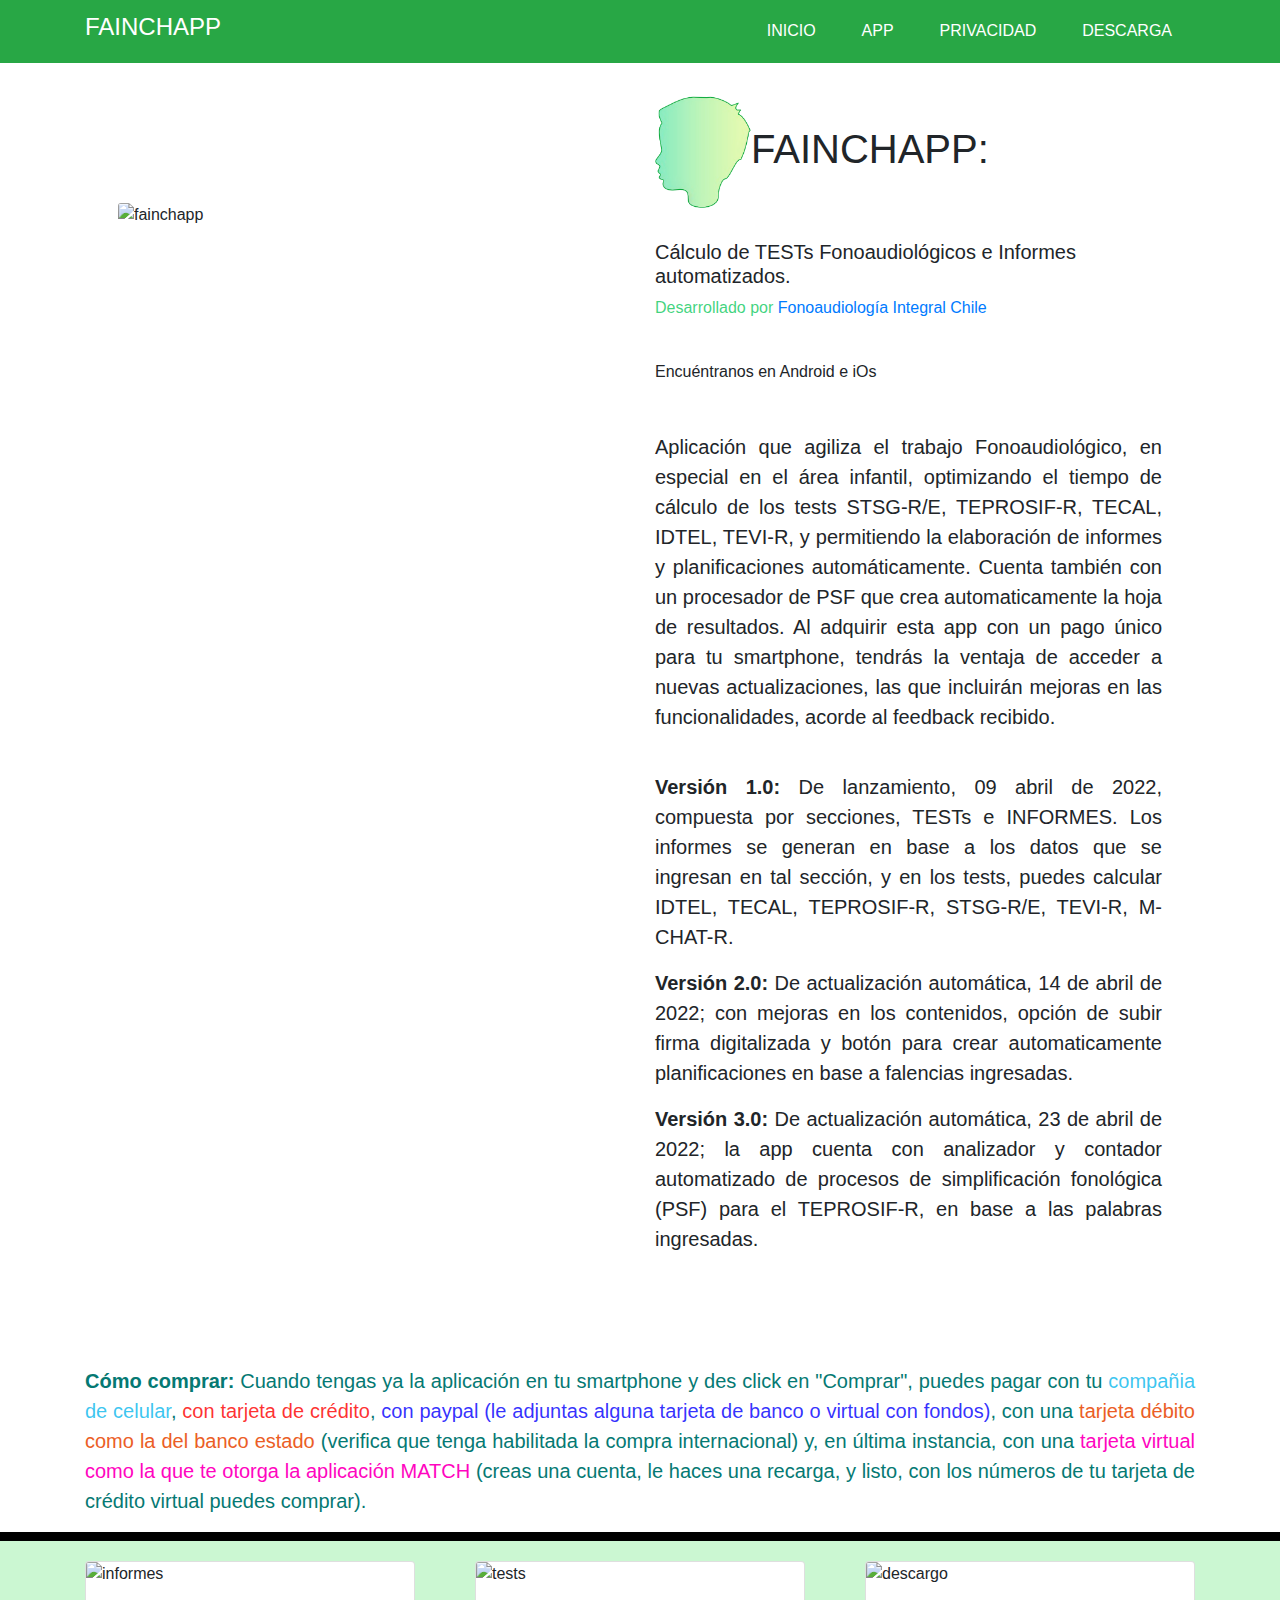
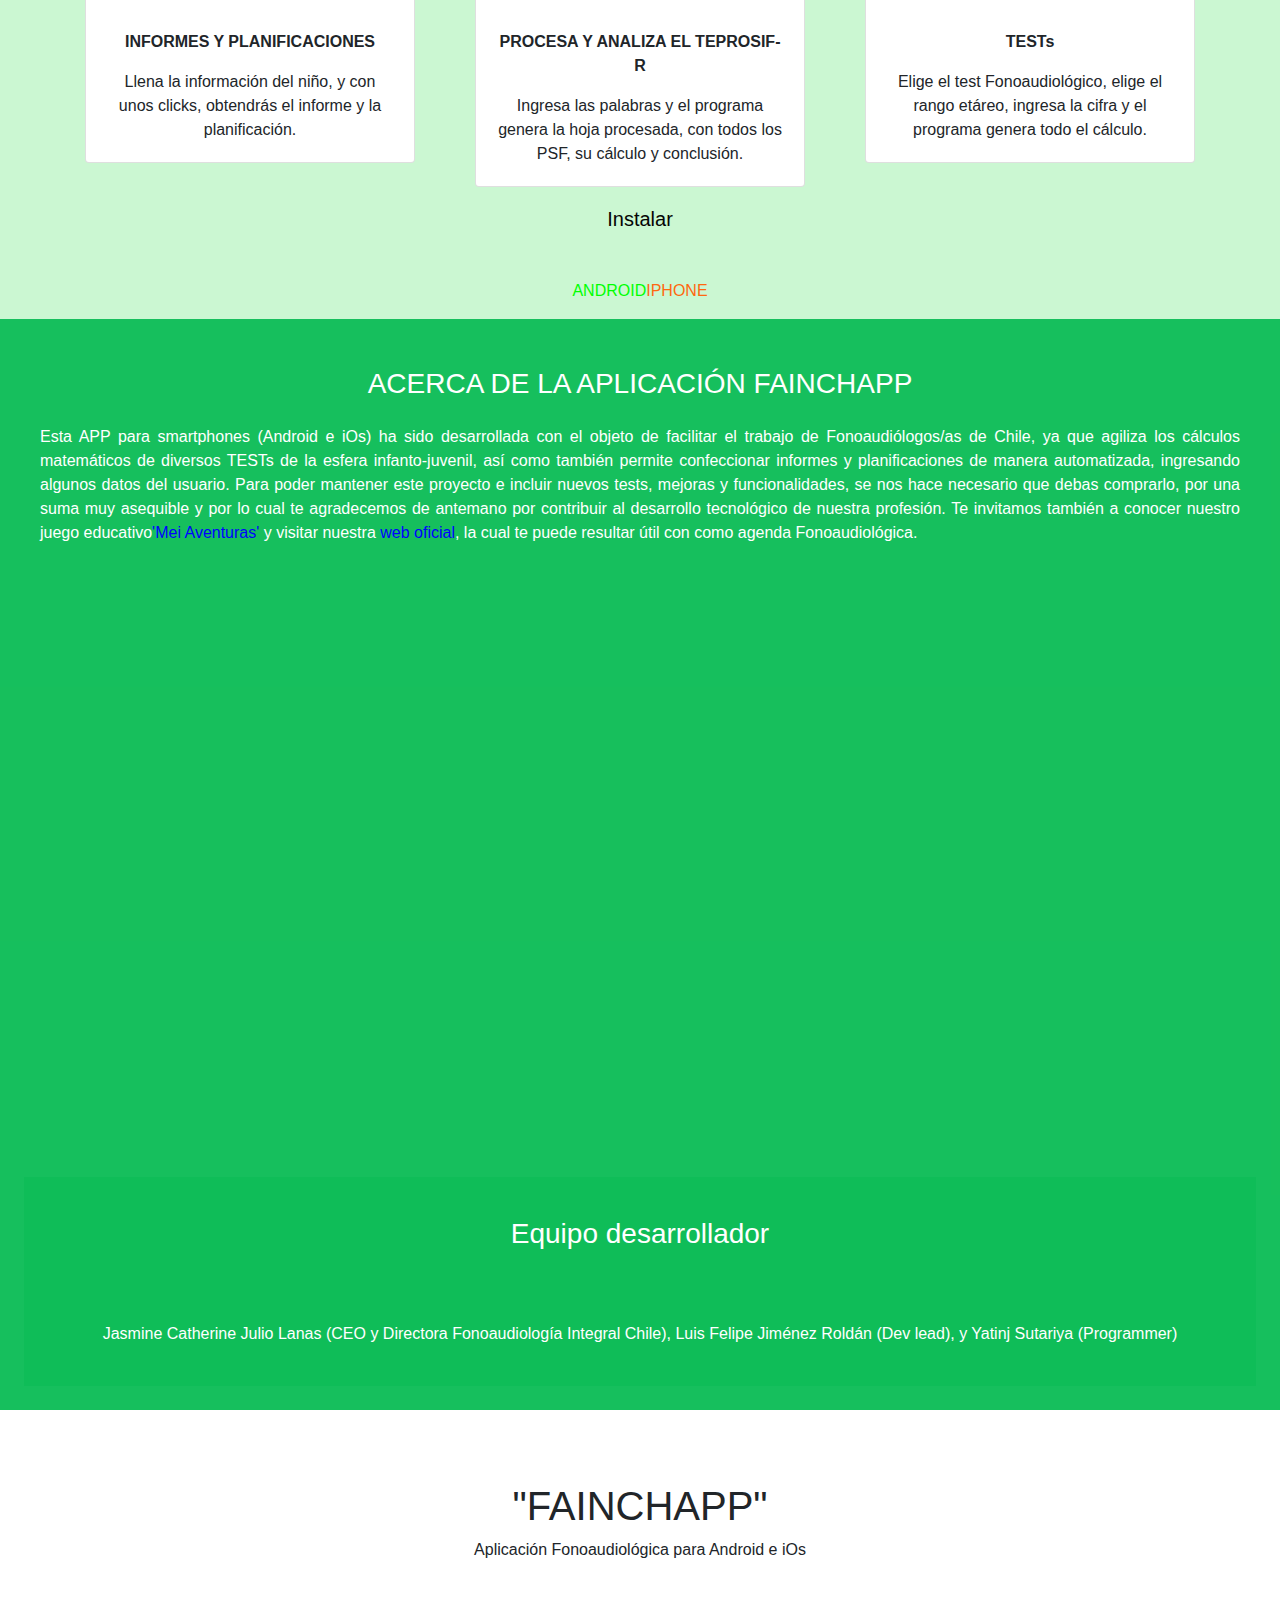
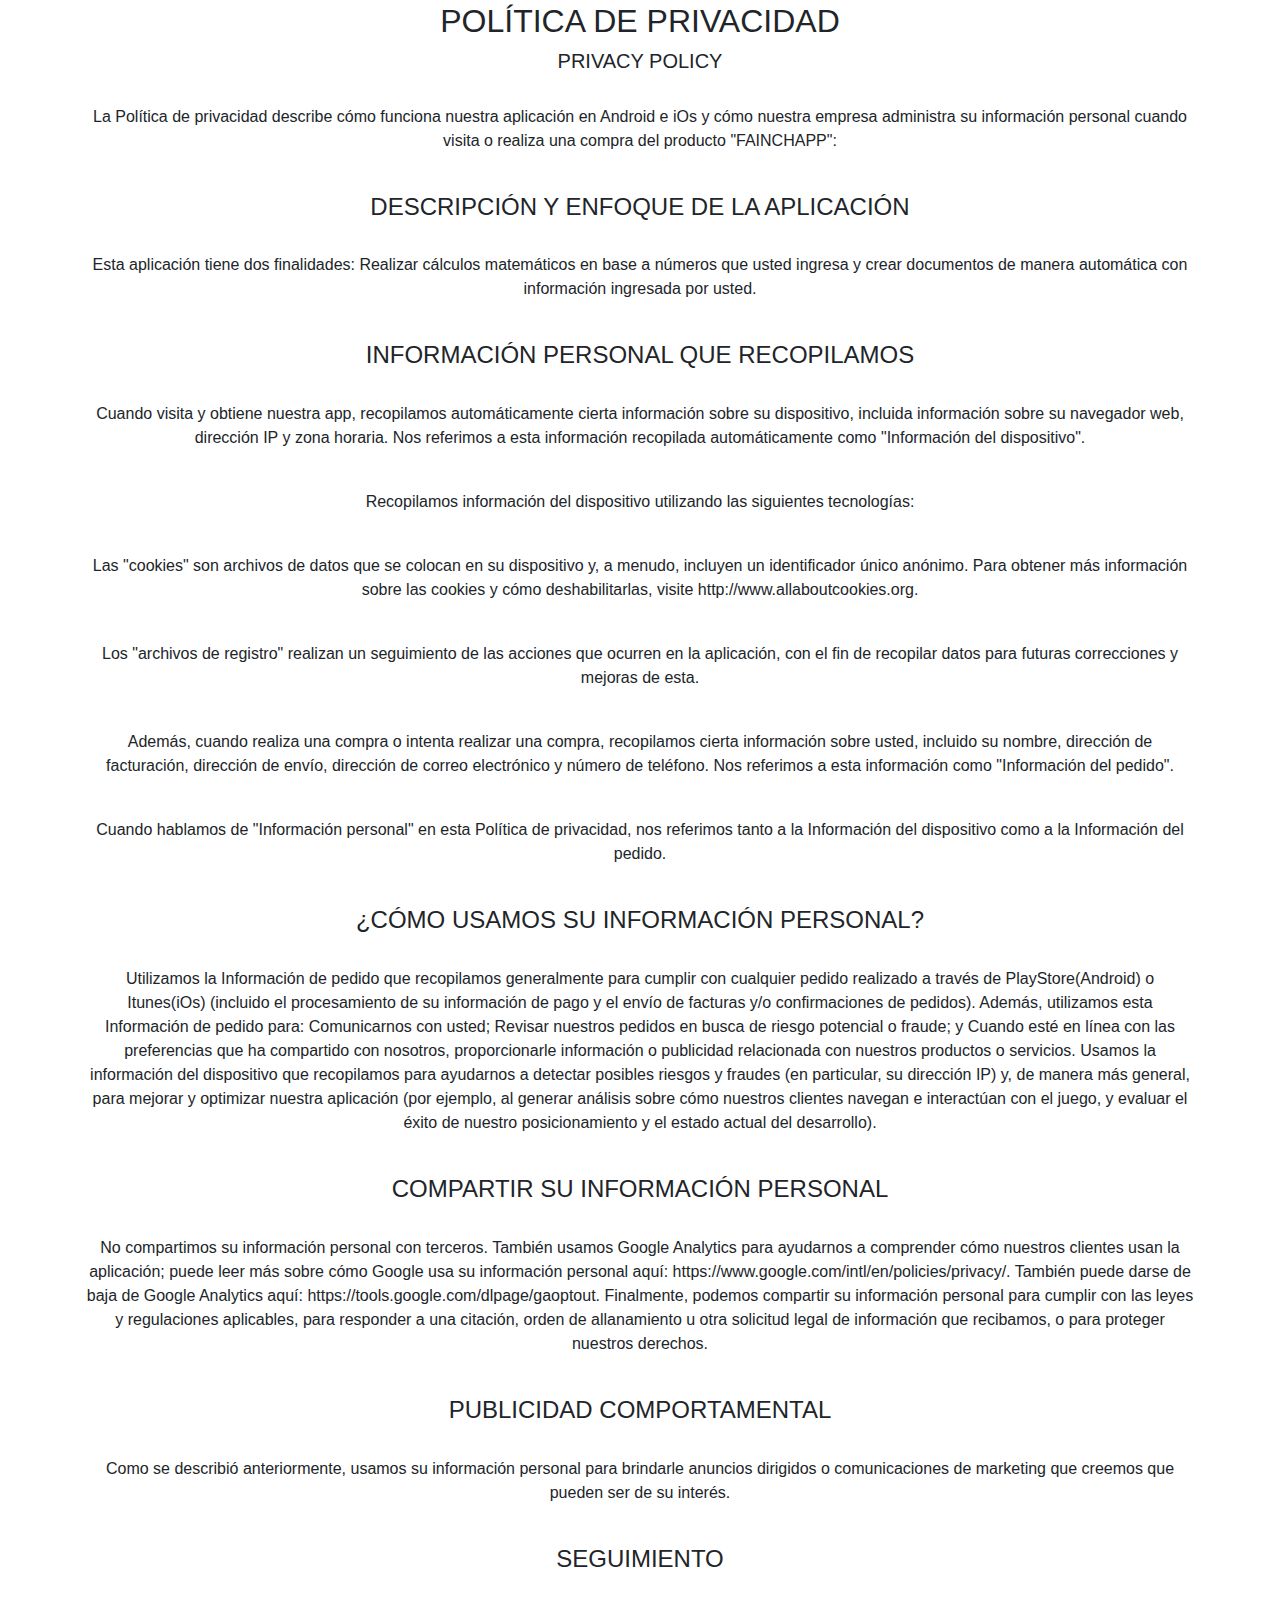
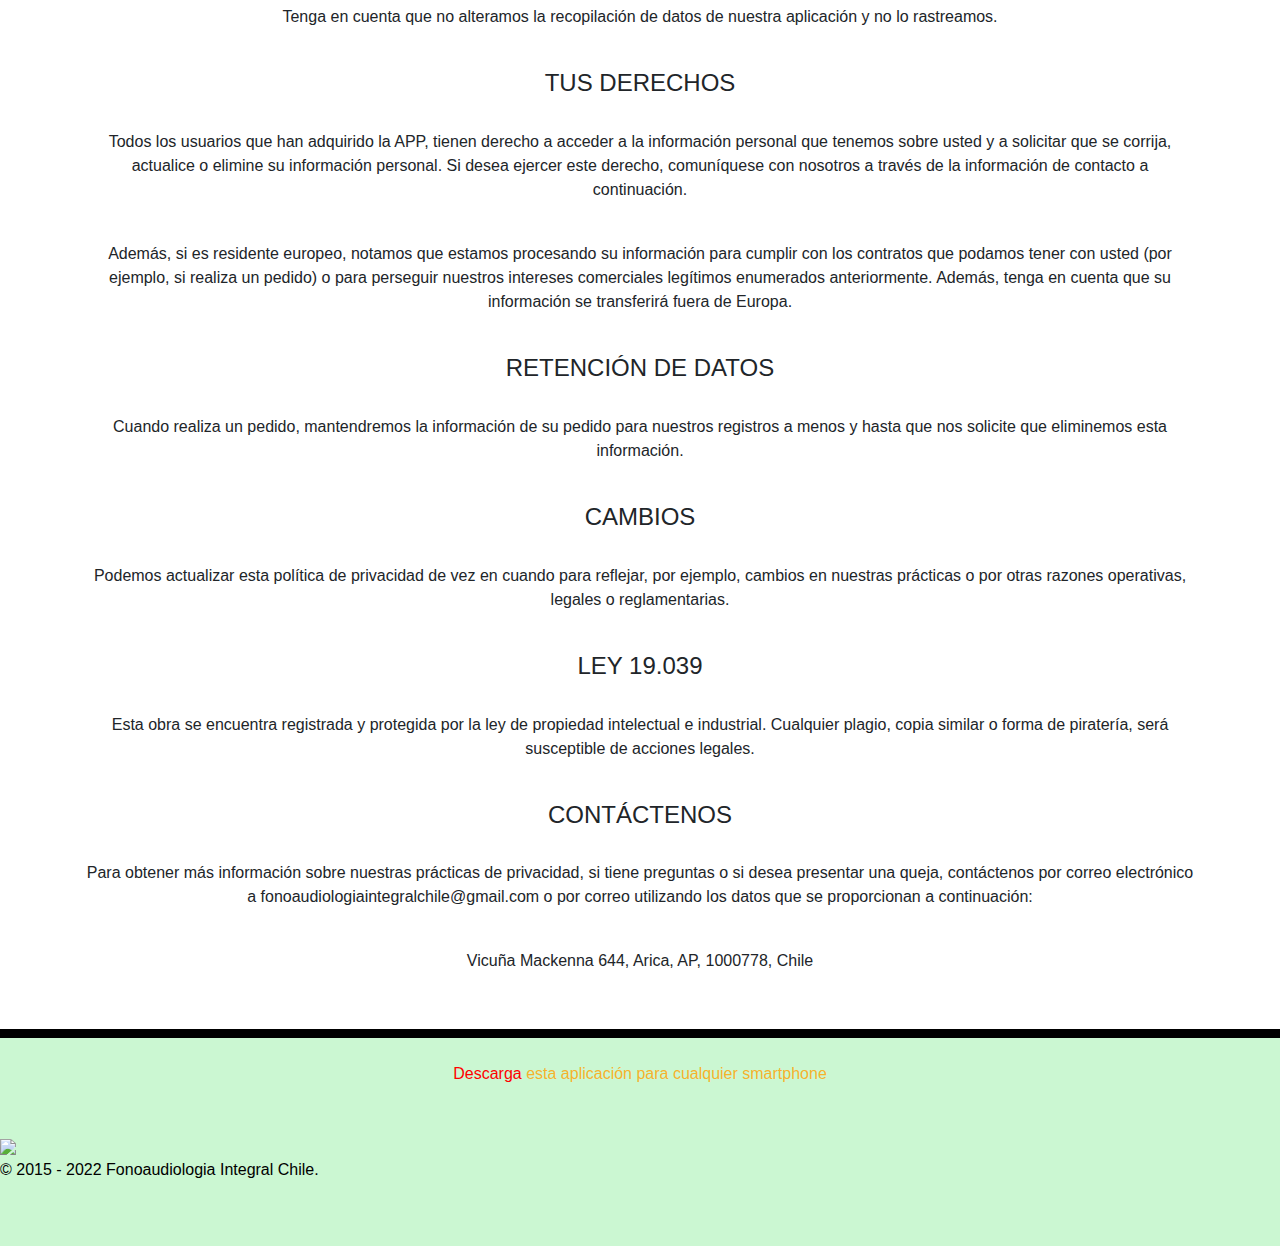
==== commit 771768d2: "updated fainchapp full" ====
--- a/index.html
+++ b/index.html
@@ -106,31 +106,31 @@
                 <div class="row ">
                     <div class="col-sd-12 col-md-6 col-lg-4">
                         <div class="card border1 my-1">
-                            <img class="card-img-top " src="./assets/1galeria.jpg" alt="informes">
+                            <img class="card-img-top " src="./assets/galeria0.jpg" alt="informes">
                             <br>
                             <div class="card-body">
-                                <p class="card-text titulo text-center"><span style="font-weight: bold;">INFORMES</span></p>
-                                <p class="card-text text-center">Genera informes rápidamente</p>
+                                <p class="card-text titulo text-center"><span style="font-weight: bold;">INFORMES Y PLANIFICACIONES</span></p>
+                                <p class="card-text text-center">Llena la información del niño, y con unos clicks, obtendrás el informe y la planificación.</p>
                             </div>
                         </div>
                     </div>
                     <div class="col-sd-12 col-md-6 col-lg-4">
                         <div class="card border1 my-1">
-                            <img class="card-img-top " src="./assets/2galeria.jpg" alt="tests">
+                            <img class="card-img-top " src="./assets/galeria3.jpg" alt="tests">
                             <br>
                             <div class="card-body">
-                                <p class="card-text titulo text-center"><span style="font-weight: bold;">PLANIFICACIONES</span></p>
-                                <p class="card-text text-center">Crea planificaciones rápidamente</p>
+                                <p class="card-text titulo text-center"><span style="font-weight: bold;">PROCESA Y ANALIZA EL TEPROSIF-R</span></p>
+                                <p class="card-text text-center">Ingresa las palabras y el programa genera la hoja procesada, con todos los PSF, su cálculo y conclusión.</p>
                             </div>
                         </div>
                     </div>
                     <div class="col-sd-12 col-md-6 offset-md-3 col-lg-4 offset-lg-0">
                         <div class="card border1 my-1">
-                            <img class="card-img-top " src="./assets/tests.png" alt="descargo">
+                            <img class="card-img-top " src="./assets/galeria2.jpg" alt="descargo">
                             <br>
                             <div class="card-body">
                                 <p class="card-text titulo text-center"><span style="font-weight: bold;">TESTs</span></p>
-                                <p class="card-text text-center">Agiliza el cálculo de tests</p>
+                                <p class="card-text text-center">Elige el test Fonoaudiológico, elige el rango etáreo, ingresa la cifra y el programa genera todo el cálculo.</p>
                             </div>
                         </div>
                     </div>
@@ -160,7 +160,7 @@
             <h3 class="">ACERCA DE LA APLICACIÓN FAINCHAPP</h3>
             <p class="leadd p-3">Esta APP para smartphones (Android e iOs) ha sido desarrollada con el objeto de facilitar el trabajo de Fonoaudiólogos/as de Chile, ya que agiliza los cálculos matemáticos de diversos TESTs de la esfera infanto-juvenil, así como también permite confeccionar informes y planificaciones de manera automatizada, ingresando algunos datos del usuario. Para poder mantener este proyecto e incluir nuevos tests, mejoras y funcionalidades, se nos hace necesario que debas comprarlo, por una suma muy asequible y por lo cual te agradecemos de antemano por contribuir al desarrollo tecnológico de nuestra profesión. Te invitamos también a conocer nuestro juego educativo<a style="color: blue" href="https://www.meiaventuras.com" target="_blank">'Mei Aventuras'</a> y visitar nuestra <a style="color:blue" href="https://www.fonoaudiologiaintegralchile.cl" target="_blank">web oficial</a>, la cual te puede resultar útil con como agenda Fonoaudiológica.</p>
             <div class="d-flex">
-                <iframe width="1000rem" height="600rem" src="https://www.youtube.com/embed/yYWt12p3L5U" title="YouTube video player" frameborder="0" allow="accelerometer; autoplay; clipboard-write; encrypted-media; gyroscope; picture-in-picture" allowfullscreen></iframe>
+                <iframe width="1000rem" height="600rem" src="https://www.youtube.com/embed/wm6iDbz27P4" title="YouTube video player" frameborder="0" allow="accelerometer; autoplay; clipboard-write; encrypted-media; gyroscope; picture-in-picture" allowfullscreen></iframe>
             </div>
             <section class="w3-container text-center maintextt p-4">
                 <h3 class="p-3">Equipo desarrollador</h3>
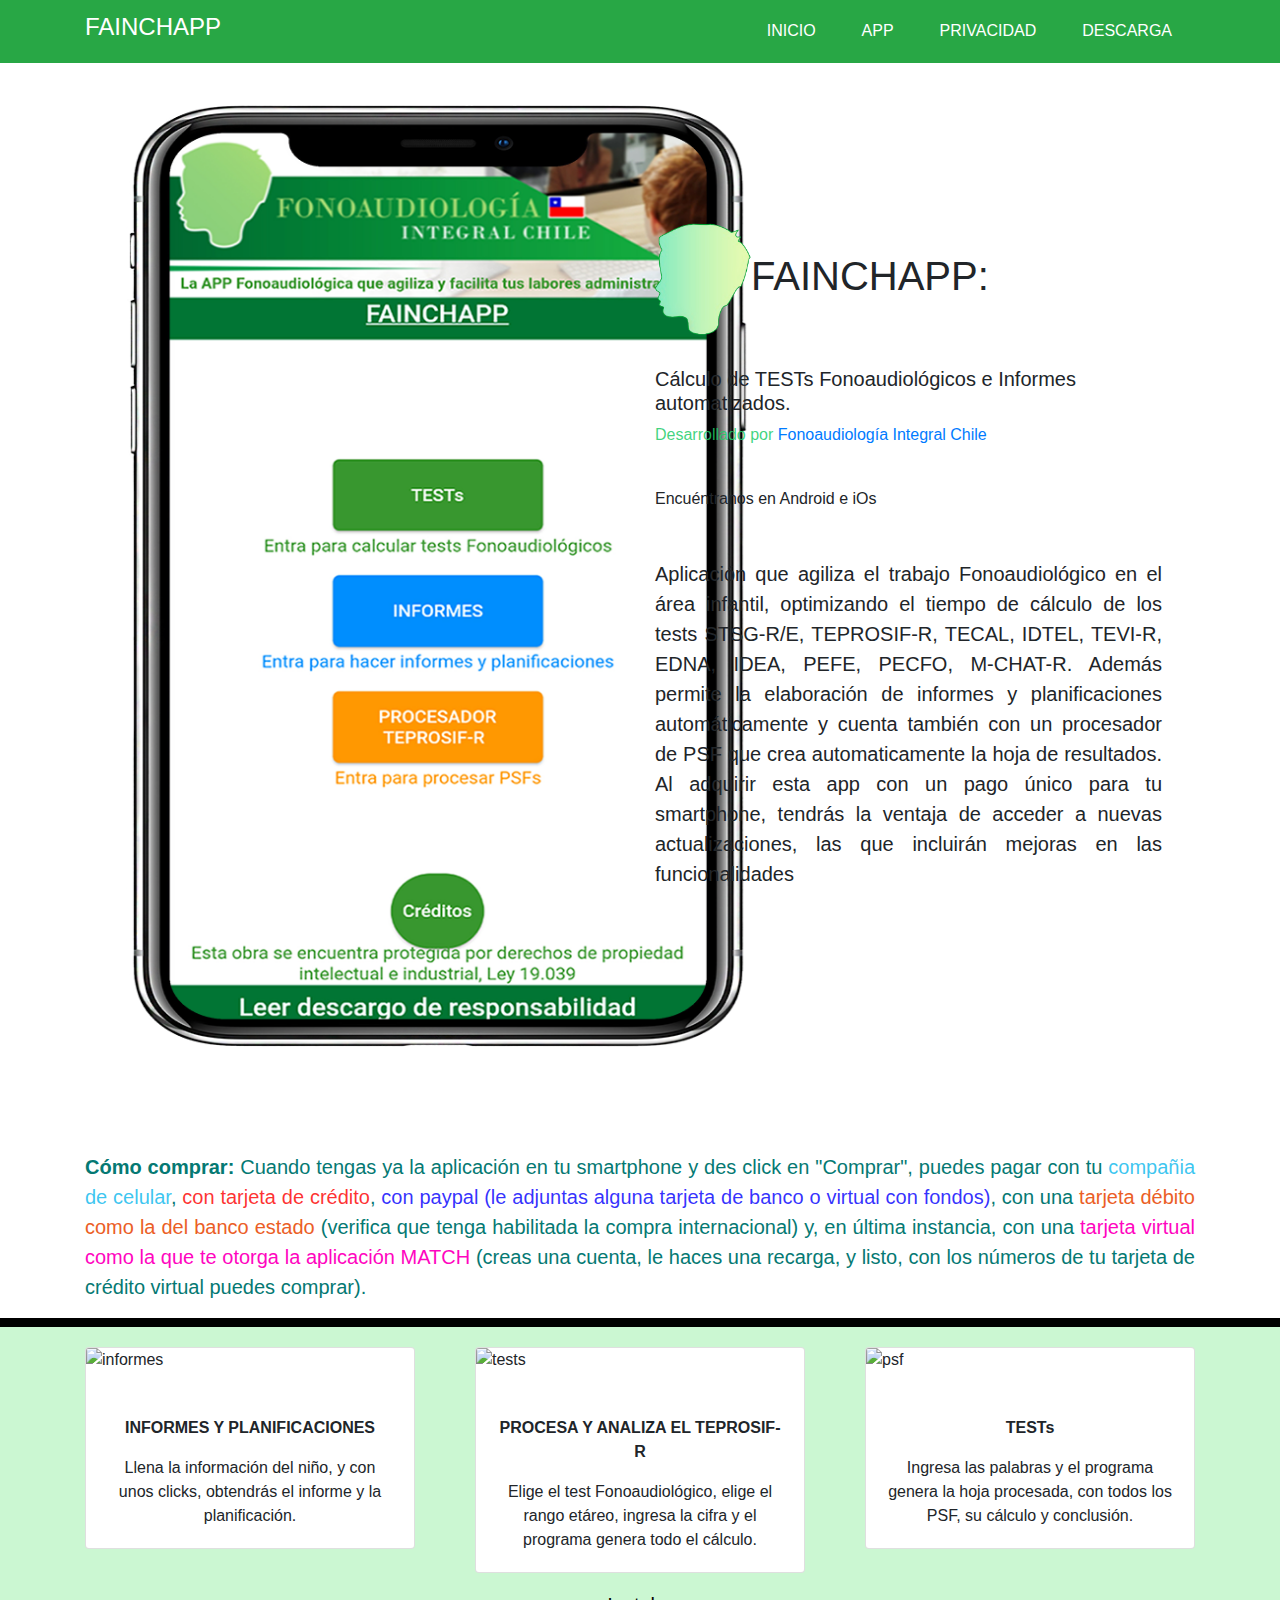
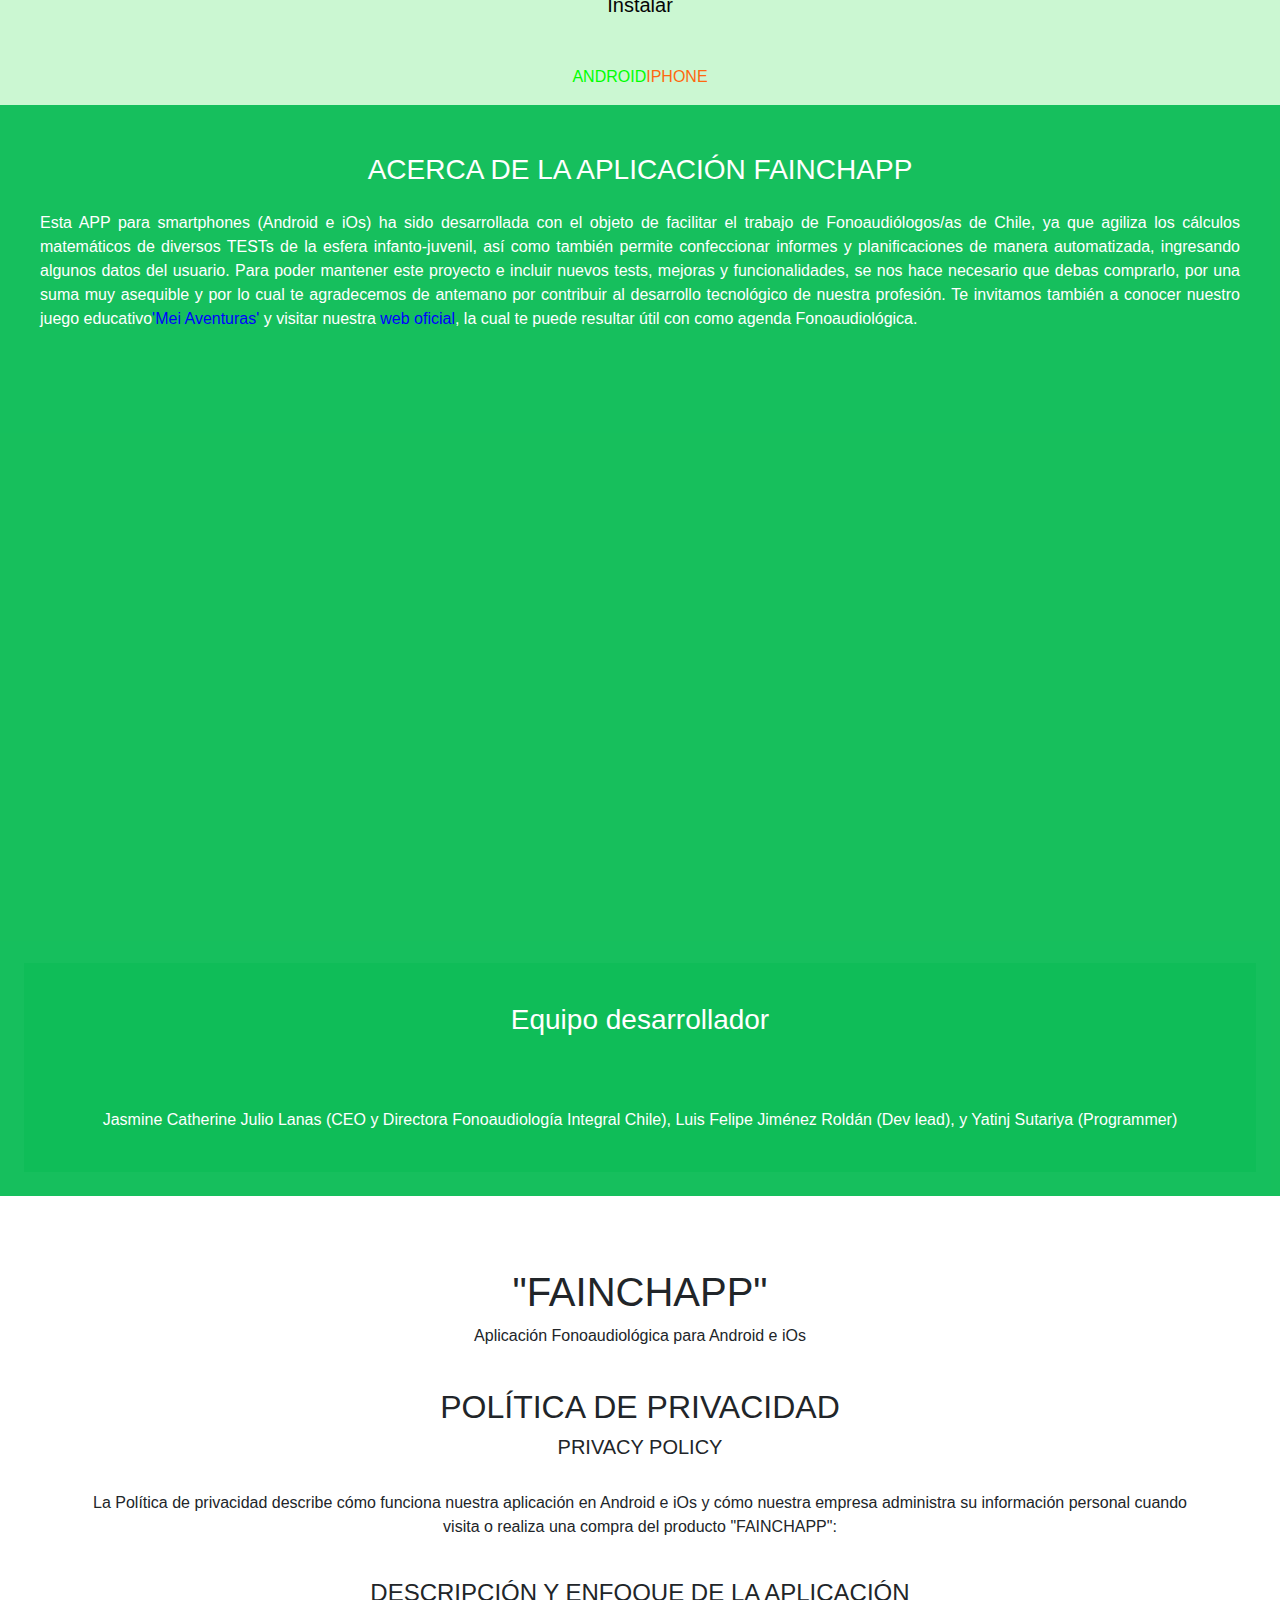
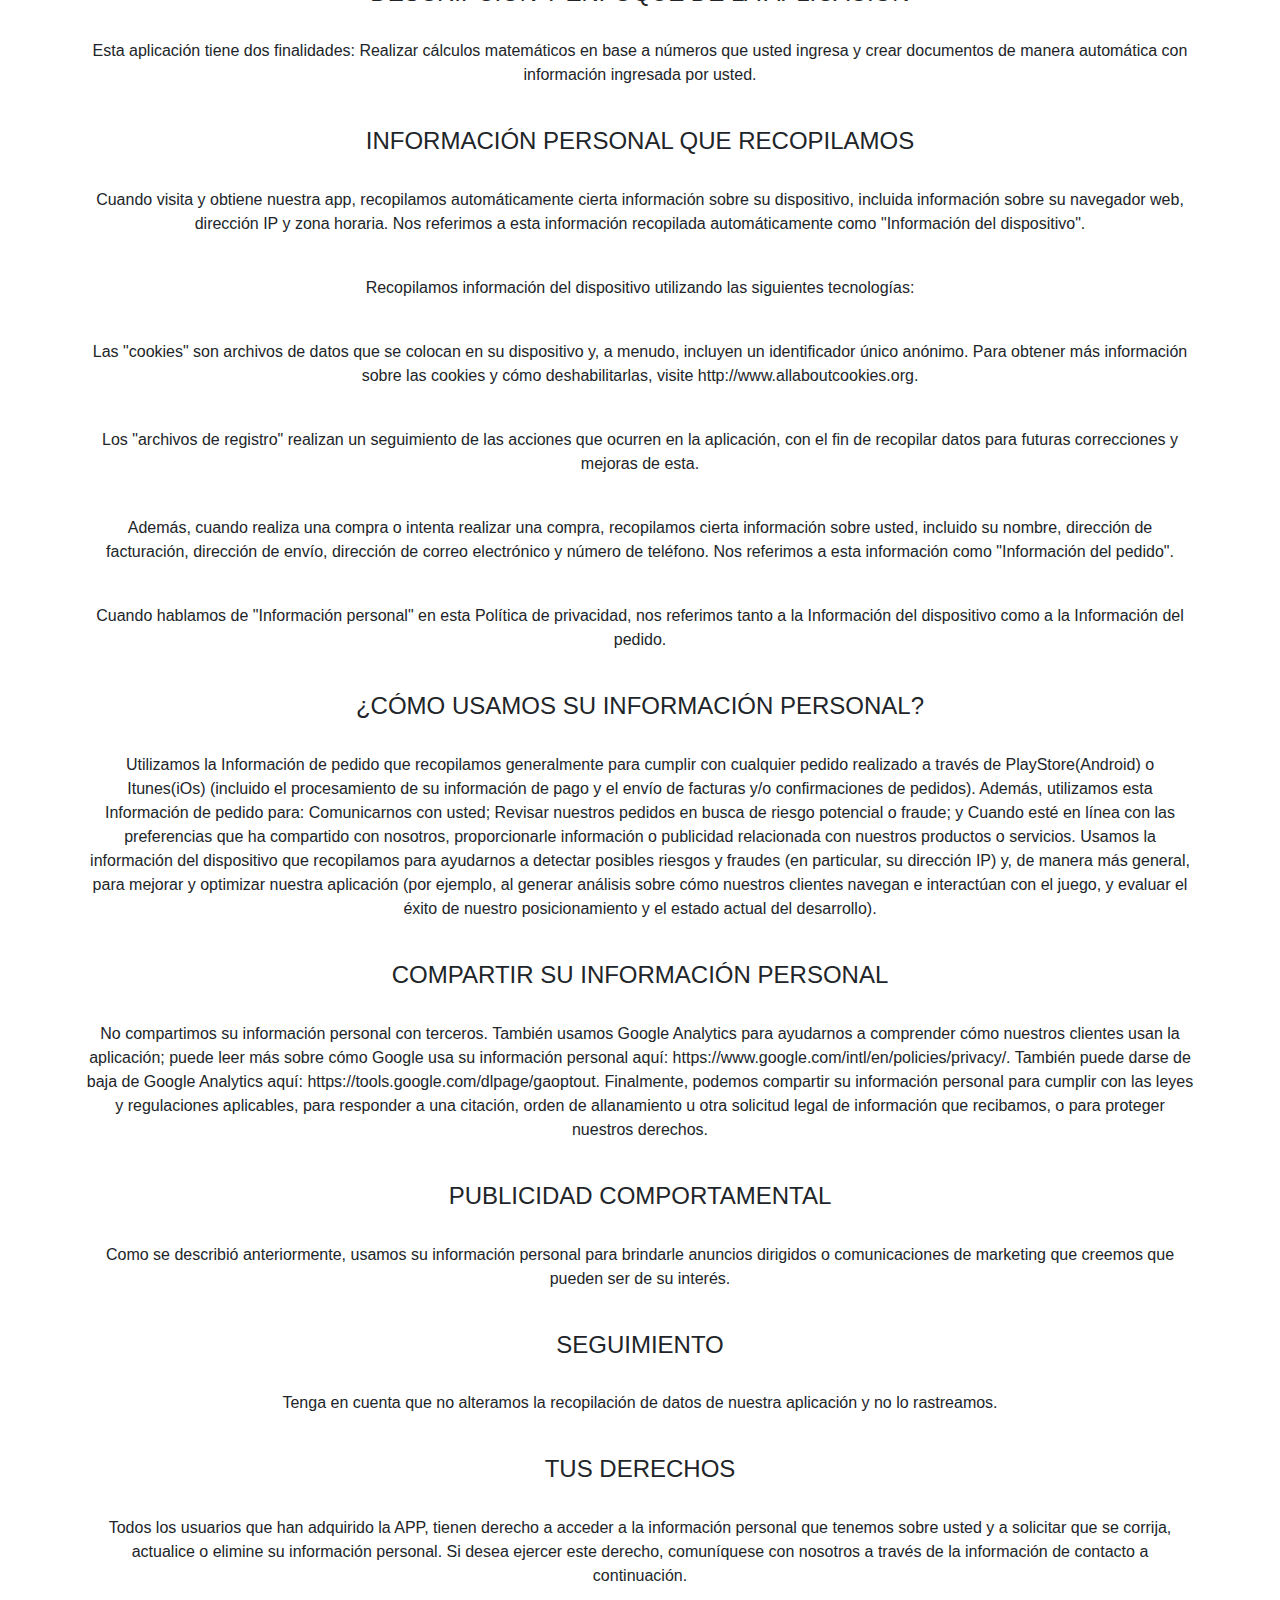
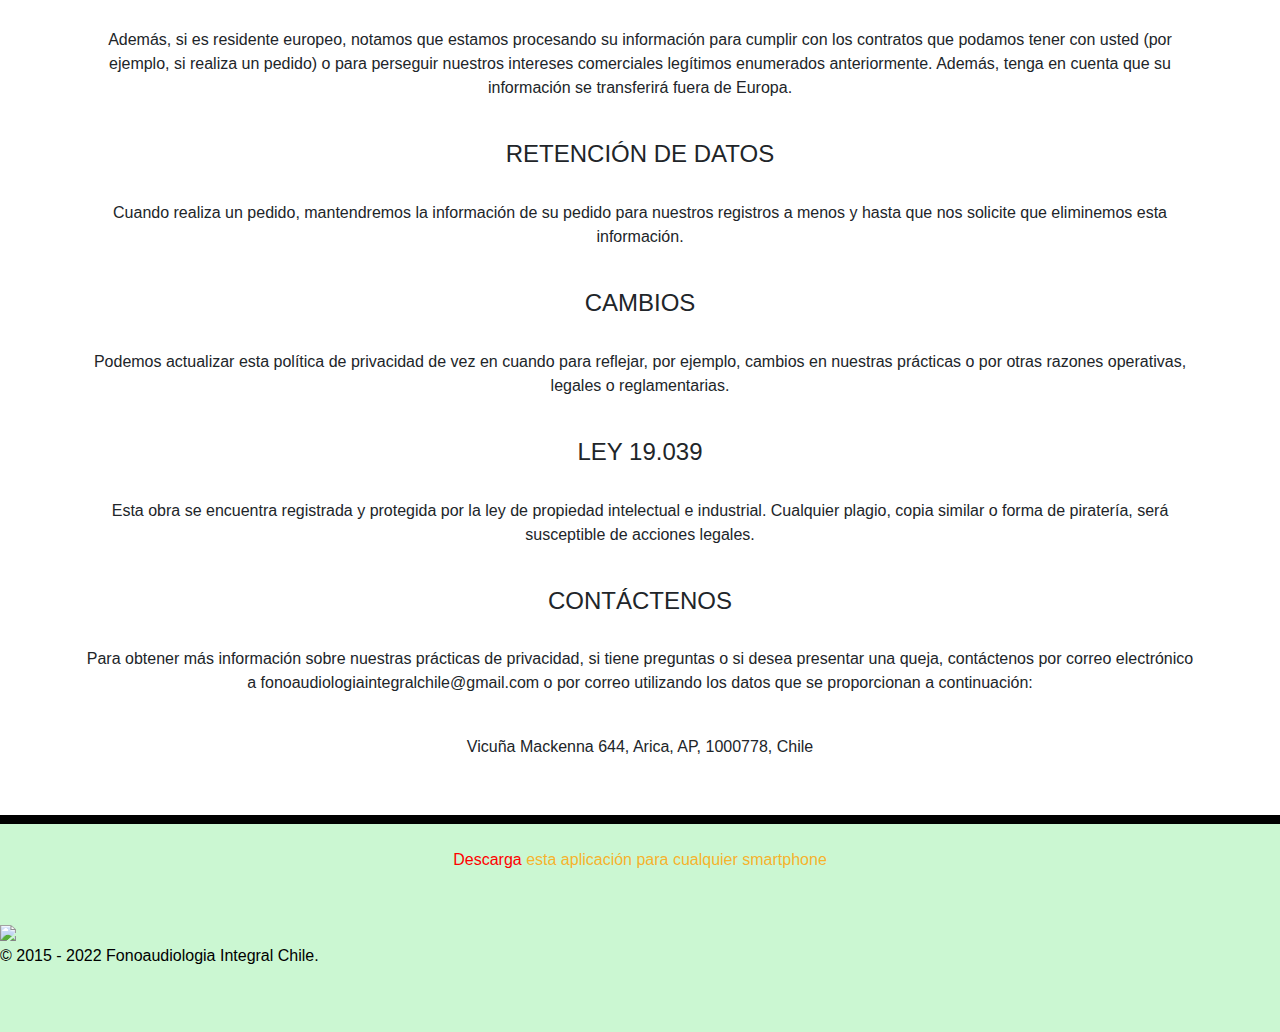
==== commit 15579350: "Add files via upload" ====
--- a/index.html
+++ b/index.html
@@ -83,11 +83,8 @@
                         <br>
                         <span class="text-decoration-line-through">Encuéntranos en Android e iOs</span>
                     </div>
-                    <p class="lead">Aplicación que agiliza el trabajo Fonoaudiológico, en especial en el área infantil, optimizando el tiempo de cálculo de los tests STSG-R/E, TEPROSIF-R, TECAL, IDTEL, TEVI-R, y permitiendo la elaboración de informes y planificaciones automáticamente. Cuenta también con un procesador de PSF que crea automaticamente la hoja de resultados. Al adquirir esta app con un pago único para tu smartphone, tendrás la ventaja de acceder a nuevas actualizaciones, las que incluirán mejoras en las funcionalidades, acorde al feedback recibido.</p>
+                    <p class="lead">Aplicación que agiliza el trabajo Fonoaudiológico en el área infantil, optimizando el tiempo de cálculo de los tests STSG-R/E, TEPROSIF-R, TECAL, IDTEL, TEVI-R, EDNA, IDEA, PEFE, PECFO, M-CHAT-R. Además permite la elaboración de informes y planificaciones automáticamente y cuenta también con un procesador de PSF que crea automaticamente la hoja de resultados. Al adquirir esta app con un pago único para tu smartphone, tendrás la ventaja de acceder a nuevas actualizaciones, las que incluirán mejoras en las funcionalidades</p>
                     <br>
-                    <p class="lead"><span style="font-weight: bold;">Versión 1.0:</span> De lanzamiento, 09 abril de 2022, compuesta por secciones, TESTs e INFORMES. Los informes se generan en base a los datos que se ingresan en tal sección, y en los tests, puedes calcular IDTEL, TECAL, TEPROSIF-R, STSG-R/E, TEVI-R, M-CHAT-R.</p>
-                    <p class="lead"><span style="font-weight: bold;">Versión 2.0:</span> De actualización automática, 14 de abril de 2022; con mejoras en los contenidos, opción de subir firma digitalizada y botón para crear automaticamente planificaciones en base a falencias ingresadas.</p>
-                    <p class="lead"><span style="font-weight: bold;">Versión 3.0:</span> De actualización automática, 23 de abril de 2022; la app cuenta con analizador y contador automatizado de procesos de simplificación fonológica (PSF) para el TEPROSIF-R, en base a las palabras ingresadas.</p>
                     </div>
                 </div>
             </div>
@@ -106,7 +103,7 @@
                 <div class="row ">
                     <div class="col-sd-12 col-md-6 col-lg-4">
                         <div class="card border1 my-1">
-                            <img class="card-img-top " src="./assets/galeria0.jpg" alt="informes">
+                            <img class="card-img-top " src="./assets/1.png" alt="informes">
                             <br>
                             <div class="card-body">
                                 <p class="card-text titulo text-center"><span style="font-weight: bold;">INFORMES Y PLANIFICACIONES</span></p>
@@ -116,21 +113,21 @@
                     </div>
                     <div class="col-sd-12 col-md-6 col-lg-4">
                         <div class="card border1 my-1">
-                            <img class="card-img-top " src="./assets/galeria3.jpg" alt="tests">
+                            <img class="card-img-top " src="./assets/2.png" alt="tests">
                             <br>
                             <div class="card-body">
                                 <p class="card-text titulo text-center"><span style="font-weight: bold;">PROCESA Y ANALIZA EL TEPROSIF-R</span></p>
-                                <p class="card-text text-center">Ingresa las palabras y el programa genera la hoja procesada, con todos los PSF, su cálculo y conclusión.</p>
+                                <p class="card-text text-center">Elige el test Fonoaudiológico, elige el rango etáreo, ingresa la cifra y el programa genera todo el cálculo.</p>
                             </div>
                         </div>
                     </div>
                     <div class="col-sd-12 col-md-6 offset-md-3 col-lg-4 offset-lg-0">
                         <div class="card border1 my-1">
-                            <img class="card-img-top " src="./assets/galeria2.jpg" alt="descargo">
+                            <img class="card-img-top " src="./assets/3.png" alt="psf">
                             <br>
                             <div class="card-body">
                                 <p class="card-text titulo text-center"><span style="font-weight: bold;">TESTs</span></p>
-                                <p class="card-text text-center">Elige el test Fonoaudiológico, elige el rango etáreo, ingresa la cifra y el programa genera todo el cálculo.</p>
+                                <p class="card-text text-center">Ingresa las palabras y el programa genera la hoja procesada, con todos los PSF, su cálculo y conclusión.</p>
                             </div>
                         </div>
                     </div>
